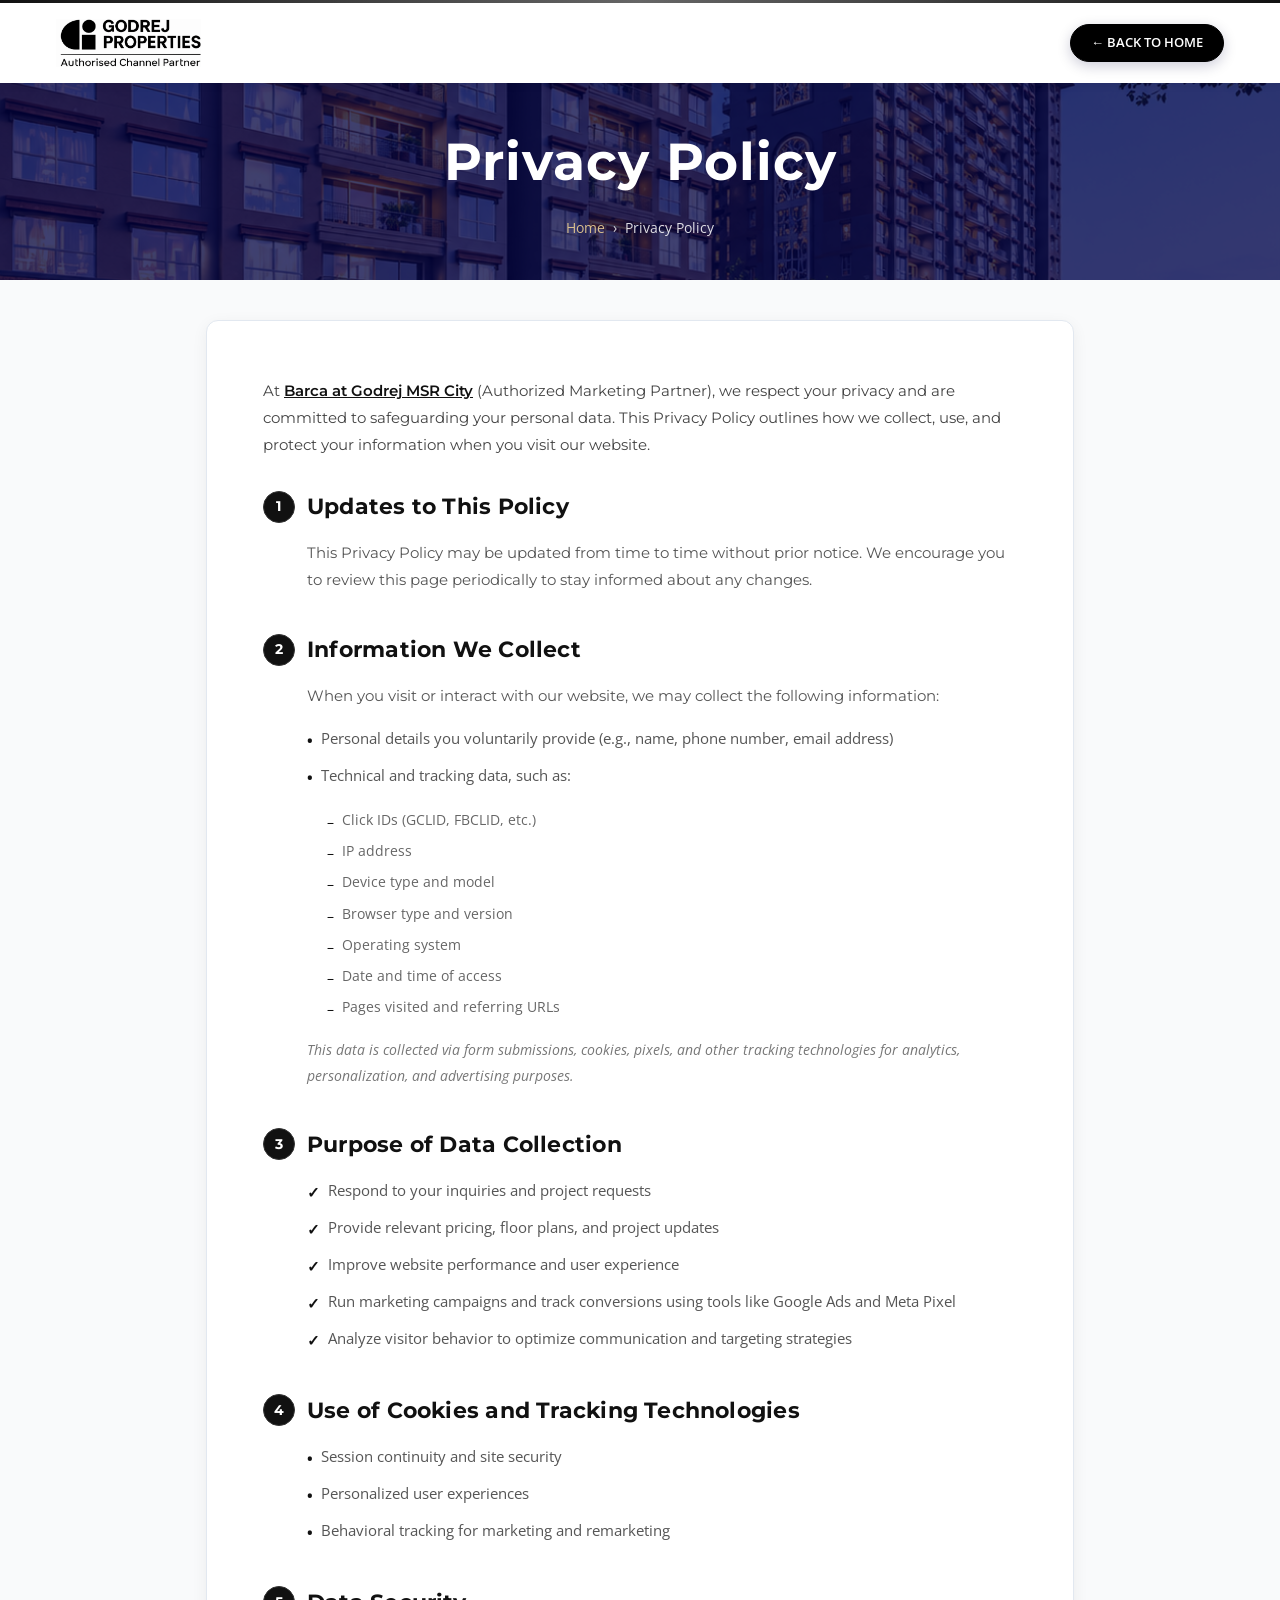
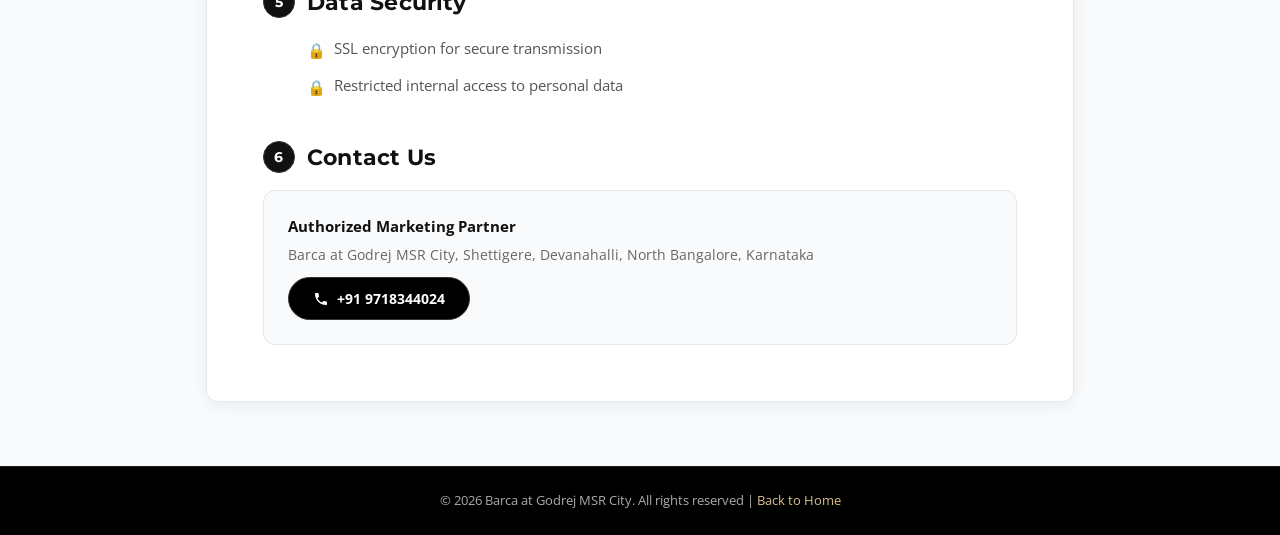
==== privacy-policy.html @ 5f065aac "first commit" ====
<!DOCTYPE html>
<html lang="en">
<head>
    <meta charset="UTF-8">
    <meta name="viewport" content="width=device-width, initial-scale=1.0">
    <title>Privacy Policy | Barca at Godrej MSR City North Bangalore</title>
    <link rel="canonical" href="https://barcaatgodrejmsrcity.co.in/privacy-policy.html" />
    <link rel="icon" type="image/svg+xml" href="favicon/h-favicon.svg">
    <link rel="preconnect" href="https://fonts.googleapis.com">
    <link rel="preconnect" href="https://fonts.gstatic.com" crossorigin>
    <link href="https://fonts.googleapis.com/css2?family=Cormorant+Garamond:wght@300;400;500;600;700&family=Montserrat:wght@400;500;600;700&family=Open+Sans:wght@400;500;600;700&family=Poppins:wght@300;400;500;600;700;800&display=swap" rel="stylesheet">
    <link rel="stylesheet" href="https://cdnjs.cloudflare.com/ajax/libs/font-awesome/6.5.1/css/all.min.css">
    <link rel="stylesheet" href="css/3ddd9873dc33f577.css">
    <link rel="stylesheet" href="css/cd7fa75742841254.css">
    <style>
      :root {
        --color-gold: #111111;
        --color-gold-light: #d8be8d;
        --color-gold-dark: #b89552;
        --color-gold-bg: rgba(201, 169, 110, 0.1);
        --color-dark: #111111;
        --color-text: #212529;
        --font-poppins: 'Poppins', sans-serif;
        --font-sans: 'Open Sans', sans-serif;
        --font-jost: 'Montserrat', sans-serif;
      }
      body { font-family: 'Open Sans', sans-serif; margin: 0; background-color: #fdfbf7; }
      .btn-primary-pp {
        background: #000000; color: #fff; border: 1px solid #000000; padding: 8px 20px;
        border-radius: 50px; font-size: 13px; font-weight: 600;
        text-decoration: none; display: inline-flex; align-items: center;
        transition: all 0.3s; box-shadow: 0 4px 14px rgba(0, 2, 66, 0.2);
      }
      .btn-primary-pp:hover { background: #333333; color: #fff; }
      .section-num {
        display: inline-flex; align-items: center; justify-content: center;
        width: 32px; height: 32px; border-radius: 50%;
        background: #111111; color: #ffffff; font-size: 14px; font-weight: 700;
        flex-shrink: 0; border: 1px solid #333333;
      }
    </style>
</head>
<body class="font-sans text-dark antialiased">

  <!-- Navbar -->
  <nav style="position: fixed; top: 0; left: 0; right: 0; z-index: 50; background: #fff; box-shadow: 0 2px 8px rgba(0,0,0,0.08);">
    <div style="height: 3px; width: 100%; background: linear-gradient(90deg, #111111, #666666, #111111);"></div>
    <div style="max-width: 1200px; margin: 0 auto; padding: 0 16px; display: flex; align-items: center; justify-content: space-between; height: 80px;">
      <a href="index.html" style="display: flex; align-items: center;">
        <img src="images/logo/logo.png" alt="Barca at Godrej MSR City Logo" style="height: clamp(38px, 4.5vw, 48px); width: auto; object-fit: contain;">
      </a>
      <a href="index.html" class="btn-primary-pp">← BACK TO HOME</a>
    </div>
  </nav>
  <div style="height: 80px;"></div>

  <!-- Hero Banner -->
  <section style="position: relative; display: flex; align-items: center; justify-content: center; text-align: center; min-height: 200px; background-image: url(images/hero/banner1.webp); background-size: cover; background-position: center;">
    <div style="position: absolute; inset: 0; background: rgba(0, 2, 66, 0.75);"></div>
    <div style="relative; z-index: 10; padding: 40px 16px;">
      <h1 style="color: #fff; font-weight: 700; font-size: clamp(32px, 5vw, 52px); font-family: var(--font-jost); letter-spacing: 1px; margin: 0 0 16px;">Privacy Policy</h1>
      <div style="display: flex; align-items: center; justify-content: center; gap: 8px; color: rgba(255,255,255,0.85); font-size: 14px;">
        <a href="index.html" style="color: #d8be8d; text-decoration: none;">Home</a>
        <span>›</span>
        <span>Privacy Policy</span>
      </div>
    </div>
  </section>

  <!-- Content -->
  <section style="padding: 40px 0 64px; background: #f9fafb;">
    <div style="max-width: 900px; margin: 0 auto; padding: 0 16px;">
      <div style="background: #fff; border-radius: 12px; box-shadow: 0 4px 16px rgba(0,0,0,0.06); padding: clamp(24px, 5vw, 56px); border: 1px solid #e2e8f0;">

        <!-- Intro -->
        <p style="margin-bottom: 32px; font-size: 15px; line-height: 1.8; color: #444; font-family: var(--font-jost);">
          At <a href="index.html" style="color: #111111; font-weight: 600; text-decoration: underline;">Barca at Godrej MSR City</a> (Authorized Marketing Partner), we respect your privacy and are committed to safeguarding your personal data. This Privacy Policy outlines how we collect, use, and protect your information when you visit our website.
        </p>

        <!-- Section 1 -->
        <div style="margin-bottom: 40px;">
          <h2 style="display: flex; align-items: center; gap: 12px; margin-bottom: 16px; font-size: 22px; font-weight: 700; color: #111111; font-family: var(--font-jost);">
            <span class="section-num">1</span> Updates to This Policy
          </h2>
          <p style="font-size: 15px; line-height: 1.8; color: #555; font-family: var(--font-jost); padding-left: 44px;">
            This Privacy Policy may be updated from time to time without prior notice. We encourage you to review this page periodically to stay informed about any changes.
          </p>
        </div>

        <!-- Section 2 -->
        <div style="margin-bottom: 40px;">
          <h2 style="display: flex; align-items: center; gap: 12px; margin-bottom: 16px; font-size: 22px; font-weight: 700; color: #111111; font-family: var(--font-jost);">
            <span class="section-num">2</span> Information We Collect
          </h2>
          <div style="padding-left: 44px;">
            <p style="font-size: 15px; line-height: 1.8; color: #555; font-family: var(--font-jost); margin-bottom: 16px;">When you visit or interact with our website, we may collect the following information:</p>
            <ul style="list-style: none; padding: 0; margin: 0 0 16px;">
              <li style="display: flex; align-items: flex-start; gap: 8px; font-size: 15px; color: #555; line-height: 1.8; margin-bottom: 8px;"><span style="color: #111111; font-weight: 700; flex-shrink: 0; margin-top: 2px;">•</span>Personal details you voluntarily provide (e.g., name, phone number, email address)</li>
              <li style="display: flex; align-items: flex-start; gap: 8px; font-size: 15px; color: #555; line-height: 1.8; margin-bottom: 8px;"><span style="color: #111111; font-weight: 700; flex-shrink: 0; margin-top: 2px;">•</span>Technical and tracking data, such as:</li>
            </ul>
            <ul style="list-style: none; padding-left: 20px; margin: 0 0 16px;">
              <li style="display: flex; align-items: flex-start; gap: 8px; font-size: 14px; color: #666; line-height: 1.8; margin-bottom: 4px;"><span style="color: #111111; flex-shrink: 0; margin-top: 2px;">–</span>Click IDs (GCLID, FBCLID, etc.)</li>
              <li style="display: flex; align-items: flex-start; gap: 8px; font-size: 14px; color: #666; line-height: 1.8; margin-bottom: 4px;"><span style="color: #111111; flex-shrink: 0; margin-top: 2px;">–</span>IP address</li>
              <li style="display: flex; align-items: flex-start; gap: 8px; font-size: 14px; color: #666; line-height: 1.8; margin-bottom: 4px;"><span style="color: #111111; flex-shrink: 0; margin-top: 2px;">–</span>Device type and model</li>
              <li style="display: flex; align-items: flex-start; gap: 8px; font-size: 14px; color: #666; line-height: 1.8; margin-bottom: 4px;"><span style="color: #111111; flex-shrink: 0; margin-top: 2px;">–</span>Browser type and version</li>
              <li style="display: flex; align-items: flex-start; gap: 8px; font-size: 14px; color: #666; line-height: 1.8; margin-bottom: 4px;"><span style="color: #111111; flex-shrink: 0; margin-top: 2px;">–</span>Operating system</li>
              <li style="display: flex; align-items: flex-start; gap: 8px; font-size: 14px; color: #666; line-height: 1.8; margin-bottom: 4px;"><span style="color: #111111; flex-shrink: 0; margin-top: 2px;">–</span>Date and time of access</li>
              <li style="display: flex; align-items: flex-start; gap: 8px; font-size: 14px; color: #666; line-height: 1.8; margin-bottom: 4px;"><span style="color: #111111; flex-shrink: 0; margin-top: 2px;">–</span>Pages visited and referring URLs</li>
            </ul>
            <p style="font-size: 14px; line-height: 1.8; color: #777; font-style: italic;">This data is collected via form submissions, cookies, pixels, and other tracking technologies for analytics, personalization, and advertising purposes.</p>
          </div>
        </div>

        <!-- Section 3 -->
        <div style="margin-bottom: 40px;">
          <h2 style="display: flex; align-items: center; gap: 12px; margin-bottom: 16px; font-size: 22px; font-weight: 700; color: #111111; font-family: var(--font-jost);">
            <span class="section-num">3</span> Purpose of Data Collection
          </h2>
          <ul style="list-style: none; padding-left: 44px; margin: 0;">
            <li style="display: flex; align-items: flex-start; gap: 8px; font-size: 15px; color: #555; line-height: 1.8; margin-bottom: 8px;"><span style="color: #111111; font-weight: 700; flex-shrink: 0; margin-top: 2px;">✓</span>Respond to your inquiries and project requests</li>
            <li style="display: flex; align-items: flex-start; gap: 8px; font-size: 15px; color: #555; line-height: 1.8; margin-bottom: 8px;"><span style="color: #111111; font-weight: 700; flex-shrink: 0; margin-top: 2px;">✓</span>Provide relevant pricing, floor plans, and project updates</li>
            <li style="display: flex; align-items: flex-start; gap: 8px; font-size: 15px; color: #555; line-height: 1.8; margin-bottom: 8px;"><span style="color: #111111; font-weight: 700; flex-shrink: 0; margin-top: 2px;">✓</span>Improve website performance and user experience</li>
            <li style="display: flex; align-items: flex-start; gap: 8px; font-size: 15px; color: #555; line-height: 1.8; margin-bottom: 8px;"><span style="color: #111111; font-weight: 700; flex-shrink: 0; margin-top: 2px;">✓</span>Run marketing campaigns and track conversions using tools like Google Ads and Meta Pixel</li>
            <li style="display: flex; align-items: flex-start; gap: 8px; font-size: 15px; color: #555; line-height: 1.8; margin-bottom: 8px;"><span style="color: #111111; font-weight: 700; flex-shrink: 0; margin-top: 2px;">✓</span>Analyze visitor behavior to optimize communication and targeting strategies</li>
          </ul>
        </div>

        <!-- Section 4 -->
        <div style="margin-bottom: 40px;">
          <h2 style="display: flex; align-items: center; gap: 12px; margin-bottom: 16px; font-size: 22px; font-weight: 700; color: #111111; font-family: var(--font-jost);">
            <span class="section-num">4</span> Use of Cookies and Tracking Technologies
          </h2>
          <ul style="list-style: none; padding-left: 44px; margin: 0;">
            <li style="display: flex; align-items: flex-start; gap: 8px; font-size: 15px; color: #555; line-height: 1.8; margin-bottom: 8px;"><span style="color: #111111; font-weight: 700; flex-shrink: 0; margin-top: 2px;">•</span>Session continuity and site security</li>
            <li style="display: flex; align-items: flex-start; gap: 8px; font-size: 15px; color: #555; line-height: 1.8; margin-bottom: 8px;"><span style="color: #111111; font-weight: 700; flex-shrink: 0; margin-top: 2px;">•</span>Personalized user experiences</li>
            <li style="display: flex; align-items: flex-start; gap: 8px; font-size: 15px; color: #555; line-height: 1.8; margin-bottom: 8px;"><span style="color: #111111; font-weight: 700; flex-shrink: 0; margin-top: 2px;">•</span>Behavioral tracking for marketing and remarketing</li>
          </ul>
        </div>

        <!-- Section 5 -->
        <div style="margin-bottom: 40px;">
          <h2 style="display: flex; align-items: center; gap: 12px; margin-bottom: 16px; font-size: 22px; font-weight: 700; color: #111111; font-family: var(--font-jost);">
            <span class="section-num">5</span> Data Security
          </h2>
          <ul style="list-style: none; padding-left: 44px; margin: 0;">
            <li style="display: flex; align-items: flex-start; gap: 8px; font-size: 15px; color: #555; line-height: 1.8; margin-bottom: 8px;"><span style="color: #25D366; font-weight: 700; flex-shrink: 0; margin-top: 2px;">🔒</span>SSL encryption for secure transmission</li>
            <li style="display: flex; align-items: flex-start; gap: 8px; font-size: 15px; color: #555; line-height: 1.8; margin-bottom: 8px;"><span style="color: #25D366; font-weight: 700; flex-shrink: 0; margin-top: 2px;">🔒</span>Restricted internal access to personal data</li>
          </ul>
        </div>

        <!-- Section 6 -->
        <div>
          <h2 style="display: flex; align-items: center; gap: 12px; margin-bottom: 16px; font-size: 22px; font-weight: 700; color: #111111; font-family: var(--font-jost);">
            <span class="section-num">6</span> Contact Us
          </h2>
          <div style="border-radius: 12px; padding: 24px; background: #f9fafb; border: 1px solid #e5e7eb;">
            <p style="margin-bottom: 8px; font-size: 15px; font-weight: 700; color: #111111;">Authorized Marketing Partner</p>
            <p style="font-size: 13.5px; color: #666; margin-bottom: 12px;">Barca at Godrej MSR City, Shettigere, Devanahalli, North Bangalore, Karnataka</p>
            <a href="tel:+919718344024" style="display: inline-flex; align-items: center; gap: 8px; padding: 10px 24px; border-radius: 50px; font-size: 14px; font-weight: 700; background: #000000; color: #fff; text-decoration: none; transition: all 0.3s; border: 1px solid #333333;">
              <svg style="width: 16px; height: 16px;" fill="currentColor" viewBox="0 0 24 24"><path d="M6.6 10.8c1.4 2.8 3.8 5.1 6.6 6.6l2.2-2.2c.3-.3.7-.4 1-.2 1.1.4 2.3.6 3.6.6.6 0 1 .4 1 1V20c0 .6-.4 1-1 1-9.4 0-17-7.6-17-17 0-.6.4-1 1-1h3.5c.6 0 1 .4 1 1 0 1.3.2 2.5.6 3.6.1.3 0 .7-.2 1L6.6 10.8z"/></svg>
              +91 9718344024
            </a>
          </div>
        </div>

      </div>
    </div>
  </section>

  <!-- Mini Footer -->
  <footer style="background: #000000; color: #fff; padding: 24px; text-align: center; border-top: 1px solid rgba(255,255,255,0.1);">
    <p style="font-size: 13px; color: #aaa; margin: 0;">
      &copy; 2026 Barca at Godrej MSR City. All rights reserved |
      <a href="index.html" style="color: #d8be8d; text-decoration: none;">Back to Home</a>
    </p>
  </footer>

</body>
</html>
---- css/3ddd9873dc33f577.css ----
*,
:after,
:before {
  --tw-border-spacing-x: 0;
  --tw-border-spacing-y: 0;
  --tw-translate-x: 0;
  --tw-translate-y: 0;
  --tw-rotate: 0;
  --tw-skew-x: 0;
  --tw-skew-y: 0;
  --tw-scale-x: 1;
  --tw-scale-y: 1;
  --tw-pan-x: ;
  --tw-pan-y: ;
  --tw-pinch-zoom: ;
  --tw-scroll-snap-strictness: proximity;
  --tw-gradient-from-position: ;
  --tw-gradient-via-position: ;
  --tw-gradient-to-position: ;
  --tw-ordinal: ;
  --tw-slashed-zero: ;
  --tw-numeric-figure: ;
  --tw-numeric-spacing: ;
  --tw-numeric-fraction: ;
  --tw-ring-inset: ;
  --tw-ring-offset-width: 0px;
  --tw-ring-offset-color: #fff;
  --tw-ring-color: rgba(59, 130, 246, 0.5);
  --tw-ring-offset-shadow: 0 0 #0000;
  --tw-ring-shadow: 0 0 #0000;
  --tw-shadow: 0 0 #0000;
  --tw-shadow-colored: 0 0 #0000;
  --tw-blur: ;
  --tw-brightness: ;
  --tw-contrast: ;
  --tw-grayscale: ;
  --tw-hue-rotate: ;
  --tw-invert: ;
  --tw-saturate: ;
  --tw-sepia: ;
  --tw-drop-shadow: ;
  --tw-backdrop-blur: ;
  --tw-backdrop-brightness: ;
  --tw-backdrop-contrast: ;
  --tw-backdrop-grayscale: ;
  --tw-backdrop-hue-rotate: ;
  --tw-backdrop-invert: ;
  --tw-backdrop-opacity: ;
  --tw-backdrop-saturate: ;
  --tw-backdrop-sepia: ;
  --tw-contain-size: ;
  --tw-contain-layout: ;
  --tw-contain-paint: ;
  --tw-contain-style: ;
}
::backdrop {
  --tw-border-spacing-x: 0;
  --tw-border-spacing-y: 0;
  --tw-translate-x: 0;
  --tw-translate-y: 0;
  --tw-rotate: 0;
  --tw-skew-x: 0;
  --tw-skew-y: 0;
  --tw-scale-x: 1;
  --tw-scale-y: 1;
  --tw-pan-x: ;
  --tw-pan-y: ;
  --tw-pinch-zoom: ;
  --tw-scroll-snap-strictness: proximity;
  --tw-gradient-from-position: ;
  --tw-gradient-via-position: ;
  --tw-gradient-to-position: ;
  --tw-ordinal: ;
  --tw-slashed-zero: ;
  --tw-numeric-figure: ;
  --tw-numeric-spacing: ;
  --tw-numeric-fraction: ;
  --tw-ring-inset: ;
  --tw-ring-offset-width: 0px;
  --tw-ring-offset-color: #fff;
  --tw-ring-color: rgba(59, 130, 246, 0.5);
  --tw-ring-offset-shadow: 0 0 #0000;
  --tw-ring-shadow: 0 0 #0000;
  --tw-shadow: 0 0 #0000;
  --tw-shadow-colored: 0 0 #0000;
  --tw-blur: ;
  --tw-brightness: ;
  --tw-contrast: ;
  --tw-grayscale: ;
  --tw-hue-rotate: ;
  --tw-invert: ;
  --tw-saturate: ;
  --tw-sepia: ;
  --tw-drop-shadow: ;
  --tw-backdrop-blur: ;
  --tw-backdrop-brightness: ;
  --tw-backdrop-contrast: ;
  --tw-backdrop-grayscale: ;
  --tw-backdrop-hue-rotate: ;
  --tw-backdrop-invert: ;
  --tw-backdrop-opacity: ;
  --tw-backdrop-saturate: ;
  --tw-backdrop-sepia: ;
  --tw-contain-size: ;
  --tw-contain-layout: ;
  --tw-contain-paint: ;
  --tw-contain-style: ;
} /*
! tailwindcss v3.4.19 | MIT License | https://tailwindcss.com
*/
*,
:after,
:before {
  border: 0 solid #e5e7eb;
}
:after,
:before {
  --tw-content: "";
}
:host,
html {
  line-height: 1.5;
  -webkit-text-size-adjust: 100%;
  -moz-tab-size: 4;
  -o-tab-size: 4;
  tab-size: 4;
  font-family:
    var(--font-sans),
    Open Sans,
    sans-serif;
  font-feature-settings: normal;
  font-variation-settings: normal;
  -webkit-tap-highlight-color: transparent;
}
body {
  margin: 0;
  line-height: inherit;
}
hr {
  height: 0;
  color: inherit;
  border-top-width: 1px;
}
abbr:where([title]) {
  -webkit-text-decoration: underline dotted;
  text-decoration: underline dotted;
}
h1,
h2,
h3,
h4,
h5,
h6 {
  font-size: inherit;
  font-weight: inherit;
}
a {
  text-decoration: inherit;
}
b,
strong {
  font-weight: bolder;
}
code,
kbd,
pre,
samp {
  font-family:
    ui-monospace,
    SFMono-Regular,
    Menlo,
    Monaco,
    Consolas,
    Liberation Mono,
    Courier New,
    monospace;
  font-feature-settings: normal;
  font-variation-settings: normal;
  font-size: 1em;
}
small {
  font-size: 80%;
}
sub,
sup {
  font-size: 75%;
  line-height: 0;
  position: relative;
  vertical-align: baseline;
}
sub {
  bottom: -0.25em;
}
sup {
  top: -0.5em;
}
table {
  text-indent: 0;
  border-color: inherit;
  border-collapse: collapse;
}
button,
input,
optgroup,
select,
textarea {
  font-family: inherit;
  font-feature-settings: inherit;
  font-variation-settings: inherit;
  font-size: 100%;
  font-weight: inherit;
  line-height: inherit;
  letter-spacing: inherit;
  color: inherit;
  margin: 0;
  padding: 0;
}
button,
select {
  text-transform: none;
}
button,
input:where([type="button"]),
input:where([type="reset"]),
input:where([type="submit"]) {
  -webkit-appearance: button;
  background-color: transparent;
  background-image: none;
}
:-moz-focusring {
  outline: auto;
}
:-moz-ui-invalid {
  box-shadow: none;
}
progress {
  vertical-align: baseline;
}
::-webkit-inner-spin-button,
::-webkit-outer-spin-button {
  height: auto;
}
[type="search"] {
  -webkit-appearance: textfield;
  outline-offset: -2px;
}
::-webkit-search-decoration {
  -webkit-appearance: none;
}
::-webkit-file-upload-button {
  -webkit-appearance: button;
  font: inherit;
}
summary {
  display: list-item;
}
blockquote,
dd,
dl,
figure,
h1,
h2,
h3,
h4,
h5,
h6,
hr,
p,
pre {
  margin: 0;
}
fieldset {
  margin: 0;
}
fieldset,
legend {
  padding: 0;
}
menu,
ol,
ul {
  list-style: none;
  margin: 0;
  padding: 0;
}
dialog {
  padding: 0;
}
textarea {
  resize: vertical;
}
input::-moz-placeholder,
textarea::-moz-placeholder {
  opacity: 1;
  color: #9ca3af;
}
input::placeholder,
textarea::placeholder {
  opacity: 1;
  color: #9ca3af;
}
[role="button"],
button {
  cursor: pointer;
}
:disabled {
  cursor: default;
}
audio,
canvas,
embed,
iframe,
img,
object,
svg,
video {
  display: block;
  vertical-align: middle;
}
img,
video {
  max-width: 100%;
  height: auto;
}
[hidden]:where(:not([hidden="until-found"])) {
  display: none;
}
*,
:after,
:before {
  box-sizing: border-box;
}
html {
  scroll-behavior: smooth;
}
body,
html {
  overflow-x: hidden;
}
body {
  -webkit-font-smoothing: antialiased;
  -moz-osx-font-smoothing: grayscale;
  font-family: var(--font-sans), "Open Sans", sans-serif;
  color: var(--color-text);
  background-color: #fff;
}
h1,
h2,
h3,
h4,
h5,
h6 {
  font-family: var(--font-jost), "Montserrat", sans-serif;
  font-weight: 700;
  letter-spacing: 0.01em;
}
img {
  max-width: 100%;
  display: block;
}
button {
  cursor: pointer;
}
a {
  text-decoration: none;
  color: inherit;
}
::-webkit-scrollbar {
  width: 6px;
}
::-webkit-scrollbar-track {
  background: #f1f5f9;
}
::-webkit-scrollbar-thumb {
  background: linear-gradient(180deg, #c28522, #000242);
  border-radius: 4px;
}
::-webkit-scrollbar-thumb:hover {
  background: #003da5;
}
::-moz-selection {
  background: rgba(179, 28, 38, 0.18);
  color: #003da5;
}
::selection {
  background: rgba(179, 28, 38, 0.18);
  color: #003da5;
}
.container {
  width: 100%;
}
@media (min-width: 640px) {
  .container {
    max-width: 640px;
  }
}
@media (min-width: 768px) {
  .container {
    max-width: 768px;
  }
}
@media (min-width: 1024px) {
  .container {
    max-width: 1024px;
  }
}
@media (min-width: 1280px) {
  .container {
    max-width: 1280px;
  }
}
@media (min-width: 1536px) {
  .container {
    max-width: 1536px;
  }
}
.btn-gold {
  position: relative;
  overflow: hidden;
  background: var(--color-gold);
  color: #fff;
  border: 2px solid var(--color-gold);
  border-radius: var(--btn-radius);
  padding: 12px 32px;
  font-family: var(--font-jost), "Montserrat", sans-serif;
  font-weight: 700;
  font-size: 13px;
  letter-spacing: 0.08em;
  cursor: pointer;
  transition: all 0.28s ease;
  display: inline-flex;
  align-items: center;
  justify-content: center;
  gap: 8px;
  text-transform: uppercase;
  white-space: nowrap;
}
.btn-gold:before {
  content: "";
  position: absolute;
  top: 0;
  left: -75%;
  width: 50%;
  height: 100%;
  background: linear-gradient(
    120deg,
    transparent,
    hsla(0, 0%, 100%, 0.22),
    transparent
  );
  transform: skewX(-20deg);
  transition: left 0.5s ease;
}
.btn-gold:hover:before {
  left: 130%;
}
.btn-gold:hover {
  background: #fff !important;
  color: var(--color-gold) !important;
  border-color: var(--color-gold);
  transform: translateY(-2px);
  box-shadow: 0 8px 20px rgba(196, 149, 42, 0.25);
}
.btn-gold:active {
  transform: translateY(0);
}
.btn-primary {
  background: var(--color-dark);
  color: #fff;
  border: 2px solid var(--color-dark);
  border-radius: var(--btn-radius);
  padding: 12px 32px;
  font-family: var(--font-jost), "Montserrat", sans-serif;
  font-weight: 700;
  font-size: 13px;
  letter-spacing: 0.08em;
  cursor: pointer;
  transition: all 0.28s ease;
  display: inline-flex;
  align-items: center;
  justify-content: center;
  gap: 8px;
  text-transform: uppercase;
}
.btn-primary:hover {
  background: var(--color-gold) !important;
  border-color: var(--color-gold);
  transform: translateY(-2px);
}
.btn-floating-tab {
  position: fixed;
  right: 0;
  top: 50%;
  z-index: 40;
  transform: translateY(-50%);
  border-radius: 10px 0 0 10px;
  writing-mode: vertical-rl;
  padding: 20px 12px;
  font-size: 13px;
  font-weight: 700;
  font-family: var(--font-poppins), "Poppins", sans-serif;
  letter-spacing: 2px;
  box-shadow: -4px 0 20px rgba(179, 28, 38, 0.35);
  background: #c28522;
  color: #fff;
  border: 2px solid #c28522;
  border-right: none;
  transition: all 0.3s ease;
  text-transform: uppercase;
  cursor: pointer;
}
.btn-floating-tab:hover {
  transform: translateY(-50%) translateX(-3px) !important;
  background: #fff !important;
  color: #c28522 !important;
  border-color: #c28522;
  box-shadow: -6px 0 25px rgba(179, 28, 38, 0.4);
}
.form-input {
  width: 100%;
  padding: 11px 14px;
  border: 1.5px solid #e5e7eb;
  border-radius: 6px;
  outline: none;
  font-size: 14px;
  color: #374151;
  background: #fff;
  font-family: var(--font-sans), "Open Sans", sans-serif;
  transition:
    border-color 0.25s,
    box-shadow 0.25s;
}
.form-input:focus {
  border-color: var(--color-gold);
  box-shadow: 0 0 0 3px rgba(196, 149, 42, 0.12);
}
.form-input::-moz-placeholder {
  color: #9ca3af;
}
.form-input::placeholder {
  color: #9ca3af;
}
.gallery-item {
  overflow: hidden;
  cursor: pointer;
  border-radius: 4px;
  transition:
    box-shadow 0.3s ease,
    transform 0.3s ease;
}
.gallery-item:hover {
  box-shadow: var(--shadow-md);
  transform: translateY(-3px);
}
.gallery-item img {
  transition: transform 0.45s ease;
}
.gallery-item:hover img {
  transform: scale(1.06);
}
.pointer-events-none {
  pointer-events: none;
}
.static {
  position: static;
}
.fixed {
  position: fixed;
}
.absolute {
  position: absolute;
}
.relative {
  position: relative;
}
.sticky {
  position: sticky;
}
.inset-0 {
  inset: 0;
}
.-bottom-10 {
  bottom: -2.5rem;
}
.left-0 {
  left: 0;
}
.left-1\/2 {
  left: 50%;
}
.left-4 {
  left: 1rem;
}
.right-0 {
  right: 0;
}
.right-1\/4 {
  right: 25%;
}
.right-4 {
  right: 1rem;
}
.right-6 {
  right: 1.5rem;
}
.top-0 {
  top: 0;
}
.top-1\/2 {
  top: 50%;
}
.top-6 {
  top: 1.5rem;
}
.z-10 {
  z-index: 10;
}
.z-50 {
  z-index: 50;
}
.z-\[100\] {
  z-index: 100;
}
.m-0 {
  margin: 0;
}
.mx-auto {
  margin-left: auto;
  margin-right: auto;
}
.my-6 {
  margin-top: 1.5rem;
  margin-bottom: 1.5rem;
}
.my-8 {
  margin-top: 2rem;
  margin-bottom: 2rem;
}
.mb-0\.5 {
  margin-bottom: 0.125rem;
}
.mb-1 {
  margin-bottom: 0.25rem;
}
.mb-1\.5 {
  margin-bottom: 0.375rem;
}
.mb-10 {
  margin-bottom: 2.5rem;
}
.mb-12 {
  margin-bottom: 3rem;
}
.mb-14 {
  margin-bottom: 3.5rem;
}
.mb-2 {
  margin-bottom: 0.5rem;
}
.mb-2\.5 {
  margin-bottom: 0.625rem;
}
.mb-3 {
  margin-bottom: 0.75rem;
}
.mb-3\.5 {
  margin-bottom: 0.875rem;
}
.mb-4 {
  margin-bottom: 1rem;
}
.mb-5 {
  margin-bottom: 1.25rem;
}
.mb-6 {
  margin-bottom: 1.5rem;
}
.mb-8 {
  margin-bottom: 2rem;
}
.ml-4 {
  margin-left: 1rem;
}
.mr-1\.5 {
  margin-right: 0.375rem;
}
.mr-2 {
  margin-right: 0.5rem;
}
.mt-0\.5 {
  margin-top: 0.125rem;
}
.mt-1 {
  margin-top: 0.25rem;
}
.mt-1\.5 {
  margin-top: 0.375rem;
}
.mt-2 {
  margin-top: 0.5rem;
}
.mt-2\.5 {
  margin-top: 0.625rem;
}
.mt-3 {
  margin-top: 0.75rem;
}
.mt-3\.5 {
  margin-top: 0.875rem;
}
.mt-4 {
  margin-top: 1rem;
}
.mt-6 {
  margin-top: 1.5rem;
}
.line-clamp-5 {
  overflow: hidden;
  display: -webkit-box;
  -webkit-box-orient: vertical;
  -webkit-line-clamp: 5;
}
.block {
  display: block;
}
.inline-block {
  display: inline-block;
}
.flex {
  display: flex;
}
.inline-flex {
  display: inline-flex;
}
.table {
  display: table;
}
.grid {
  display: grid;
}
.hidden {
  display: none;
}
.aspect-\[16\/10\] {
  aspect-ratio: 16/10;
}
.aspect-\[4\/3\] {
  aspect-ratio: 4/3;
}
.h-0\.5 {
  height: 0.125rem;
}
.h-10 {
  height: 2.5rem;
}
.h-12 {
  height: 3rem;
}
.h-14 {
  height: 3.5rem;
}
.h-16 {
  height: 4rem;
}
.h-2 {
  height: 0.5rem;
}
.h-3\/5 {
  height: 60%;
}
.h-4 {
  height: 1rem;
}
.h-7 {
  height: 1.75rem;
}
.h-72 {
  height: 18rem;
}
.h-8 {
  height: 2rem;
}
.h-\[1px\] {
  height: 1px;
}
.h-\[2\.5px\] {
  height: 2.5px;
}
.h-\[220px\] {
  height: 220px;
}
.h-\[320px\] {
  height: 320px;
}
.h-\[3px\] {
  height: 3px;
}
.h-\[52px\] {
  height: 52px;
}
.h-\[55px\] {
  height: 55px;
}
.h-\[76px\] {
  height: 76px;
}
.h-\[80px\] {
  height: 80px;
}
.h-\[80vh\] {
  height: 80vh;
}
.h-\[clamp\(300px\2c 45vh\2c 80vh\)\] {
  height: clamp(300px, 45vh, 80vh);
}
.h-full {
  height: 100%;
}
.min-h-\[140px\] {
  min-height: 140px;
}
.min-h-\[380px\] {
  min-height: 380px;
}
.min-h-\[52px\] {
  min-height: 52px;
}
.min-h-screen {
  min-height: 100vh;
}
.w-1\/4 {
  width: 25%;
}
.w-10 {
  width: 2.5rem;
}
.w-12 {
  width: 3rem;
}
.w-14 {
  width: 3.5rem;
}
.w-16 {
  width: 4rem;
}
.w-2 {
  width: 0.5rem;
}
.w-4 {
  width: 1rem;
}
.w-4\/5 {
  width: 80%;
}
.w-7 {
  width: 1.75rem;
}
.w-72 {
  width: 18rem;
}
.w-8 {
  width: 2rem;
}
.w-\[1px\] {
  width: 1px;
}
.w-\[52px\] {
  width: 52px;
}
.w-\[76px\] {
  width: 76px;
}
.w-full {
  width: 100%;
}
.min-w-0 {
  min-width: 0;
}
.min-w-\[52px\] {
  min-width: 52px;
}
.max-w-3xl {
  max-width: 48rem;
}
.max-w-5xl {
  max-width: 64rem;
}
.max-w-6xl {
  max-width: 72rem;
}
.max-w-\[1050px\] {
  max-width: 1050px;
}
.max-w-\[1150px\] {
  max-width: 1150px;
}
.max-w-\[1280px\] {
  max-width: 1280px;
}
.max-w-\[1300px\] {
  max-width: 1300px;
}
.max-w-\[1350px\] {
  max-width: 1350px;
}
.max-w-\[1400px\] {
  max-width: 1400px;
}
.max-w-\[480px\] {
  max-width: 480px;
}
.max-w-\[780px\] {
  max-width: 780px;
}
.max-w-\[800px\] {
  max-width: 800px;
}
.max-w-\[920px\] {
  max-width: 920px;
}
.max-w-\[960px\] {
  max-width: 960px;
}
.max-w-xl {
  max-width: 36rem;
}
.flex-1 {
  flex: 1 1 0%;
}
.flex-shrink-0,
.shrink-0 {
  flex-shrink: 0;
}
.border-collapse {
  border-collapse: collapse;
}
.-translate-x-1\/2 {
  --tw-translate-x: -50%;
}
.-translate-x-1\/2,
.-translate-y-1\/2 {
  transform: translate(var(--tw-translate-x), var(--tw-translate-y))
    rotate(var(--tw-rotate)) skewX(var(--tw-skew-x)) skewY(var(--tw-skew-y))
    scaleX(var(--tw-scale-x)) scaleY(var(--tw-scale-y));
}
.-translate-y-1\/2 {
  --tw-translate-y: -50%;
}
.translate-y-0 {
  --tw-translate-y: 0px;
}
.translate-y-0,
.translate-y-6 {
  transform: translate(var(--tw-translate-x), var(--tw-translate-y))
    rotate(var(--tw-rotate)) skewX(var(--tw-skew-x)) skewY(var(--tw-skew-y))
    scaleX(var(--tw-scale-x)) scaleY(var(--tw-scale-y));
}
.translate-y-6 {
  --tw-translate-y: 1.5rem;
}
.rotate-180 {
  --tw-rotate: 180deg;
}
.rotate-180,
.scale-\[1\.01\] {
  transform: translate(var(--tw-translate-x), var(--tw-translate-y))
    rotate(var(--tw-rotate)) skewX(var(--tw-skew-x)) skewY(var(--tw-skew-y))
    scaleX(var(--tw-scale-x)) scaleY(var(--tw-scale-y));
}
.scale-\[1\.01\] {
  --tw-scale-x: 1.01;
  --tw-scale-y: 1.01;
}
.transform {
  transform: translate(var(--tw-translate-x), var(--tw-translate-y))
    rotate(var(--tw-rotate)) skewX(var(--tw-skew-x)) skewY(var(--tw-skew-y))
    scaleX(var(--tw-scale-x)) scaleY(var(--tw-scale-y));
}
@keyframes ping {
  75%,
  to {
    transform: scale(2);
    opacity: 0;
  }
}
.animate-ping {
  animation: ping 1s cubic-bezier(0, 0, 0.2, 1) infinite;
}
.cursor-pointer {
  cursor: pointer;
}
.grid-cols-1 {
  grid-template-columns: repeat(1, minmax(0, 1fr));
}
.grid-cols-2 {
  grid-template-columns: repeat(2, minmax(0, 1fr));
}
.grid-cols-4 {
  grid-template-columns: repeat(4, minmax(0, 1fr));
}
.flex-row {
  flex-direction: row;
}
.flex-col {
  flex-direction: column;
}
.flex-wrap {
  flex-wrap: wrap;
}
.items-start {
  align-items: flex-start;
}
.items-center {
  align-items: center;
}
.items-baseline {
  align-items: baseline;
}
.items-stretch {
  align-items: stretch;
}
.justify-end {
  justify-content: flex-end;
}
.justify-center {
  justify-content: center;
}
.justify-between {
  justify-content: space-between;
}
.gap-1 {
  gap: 0.25rem;
}
.gap-1\.5 {
  gap: 0.375rem;
}
.gap-2 {
  gap: 0.5rem;
}
.gap-2\.5 {
  gap: 0.625rem;
}
.gap-3 {
  gap: 0.75rem;
}
.gap-4 {
  gap: 1rem;
}
.gap-6 {
  gap: 1.5rem;
}
.gap-8 {
  gap: 2rem;
}
.gap-x-2 {
  -moz-column-gap: 0.5rem;
  column-gap: 0.5rem;
}
.gap-y-3 {
  row-gap: 0.75rem;
}
.space-y-1 > :not([hidden]) ~ :not([hidden]) {
  --tw-space-y-reverse: 0;
  margin-top: calc(0.25rem * calc(1 - var(--tw-space-y-reverse)));
  margin-bottom: calc(0.25rem * var(--tw-space-y-reverse));
}
.space-y-2 > :not([hidden]) ~ :not([hidden]) {
  --tw-space-y-reverse: 0;
  margin-top: calc(0.5rem * calc(1 - var(--tw-space-y-reverse)));
  margin-bottom: calc(0.5rem * var(--tw-space-y-reverse));
}
.divide-y > :not([hidden]) ~ :not([hidden]) {
  --tw-divide-y-reverse: 0;
  border-top-width: calc(1px * calc(1 - var(--tw-divide-y-reverse)));
  border-bottom-width: calc(1px * var(--tw-divide-y-reverse));
}
.divide-\[\#dee2e6\] > :not([hidden]) ~ :not([hidden]) {
  --tw-divide-opacity: 1;
  border-color: rgb(222 226 230 / var(--tw-divide-opacity, 1));
}
.divide-\[\#f0f0f0\] > :not([hidden]) ~ :not([hidden]) {
  --tw-divide-opacity: 1;
  border-color: rgb(240 240 240 / var(--tw-divide-opacity, 1));
}
.self-center {
  align-self: center;
}
.overflow-hidden,
.truncate {
  overflow: hidden;
}
.truncate {
  text-overflow: ellipsis;
}
.truncate,
.whitespace-nowrap {
  white-space: nowrap;
}
.rounded-2xl {
  border-radius: 1rem;
}
.rounded-\[12px\] {
  border-radius: 12px;
}
.rounded-\[14px\] {
  border-radius: 14px;
}
.rounded-\[16px\] {
  border-radius: 16px;
}
.rounded-\[20px\] {
  border-radius: 20px;
}
.rounded-\[22px\] {
  border-radius: 22px;
}
.rounded-\[24px\] {
  border-radius: 24px;
}
.rounded-\[50px\] {
  border-radius: 50px;
}
.rounded-\[8px\] {
  border-radius: 8px;
}
.rounded-full {
  border-radius: 9999px;
}
.rounded-lg {
  border-radius: 0.5rem;
}
.rounded-xl {
  border-radius: 0.75rem;
}
.border {
  border-width: 1px;
}
.border-2 {
  border-width: 2px;
}
.border-b {
  border-bottom-width: 1px;
}
.border-b-0 {
  border-bottom-width: 0;
}
.border-l {
  border-left-width: 1px;
}
.border-t {
  border-top-width: 1px;
}
.border-\[\#c28522\] {
  --tw-border-opacity: 1;
  border-color: rgb(179 28 38 / var(--tw-border-opacity, 1));
}
.border-\[\#dee2e6\] {
  --tw-border-opacity: 1;
  border-color: rgb(222 226 230 / var(--tw-border-opacity, 1));
}
.border-\[\#dee2e6\]\/80 {
  border-color: rgba(222, 226, 230, 0.8);
}
.border-\[\#e5e7eb\] {
  --tw-border-opacity: 1;
  border-color: rgb(229 231 235 / var(--tw-border-opacity, 1));
}
.border-\[\#f1dedf\] {
  --tw-border-opacity: 1;
  border-color: rgb(241 222 223 / var(--tw-border-opacity, 1));
}
.border-\[\#f1f5f9\] {
  --tw-border-opacity: 1;
  border-color: rgb(241 245 249 / var(--tw-border-opacity, 1));
}
.border-\[\#f3f4f6\] {
  --tw-border-opacity: 1;
  border-color: rgb(243 244 246 / var(--tw-border-opacity, 1));
}
.border-\[\#f4ebe4\] {
  --tw-border-opacity: 1;
  border-color: rgb(251 230 231 / var(--tw-border-opacity, 1));
}
.border-\[\#c28522\]\/30 {
  border-color: rgba(255, 77, 90, 0.3);
}
.border-gray-100 {
  --tw-border-opacity: 1;
  border-color: rgb(243 244 246 / var(--tw-border-opacity, 1));
}
.border-gray-200 {
  --tw-border-opacity: 1;
  border-color: rgb(229 231 235 / var(--tw-border-opacity, 1));
}
.border-transparent {
  border-color: transparent;
}
.border-white\/10 {
  border-color: hsla(0, 0%, 100%, 0.1);
}
.border-white\/15 {
  border-color: hsla(0, 0%, 100%, 0.15);
}
.border-white\/20 {
  border-color: hsla(0, 0%, 100%, 0.2);
}
.border-white\/30 {
  border-color: hsla(0, 0%, 100%, 0.3);
}
.bg-\[\#1a1a1a\] {
  --tw-bg-opacity: 1;
  background-color: rgb(26 26 26 / var(--tw-bg-opacity, 1));
}
.bg-\[\#222222\]\/40 {
  background-color: rgba(34, 34, 34, 0.4);
}
.bg-\[\#c28522\] {
  --tw-bg-opacity: 1;
  background-color: rgb(179 28 38 / var(--tw-bg-opacity, 1));
}
.bg-\[\#c28522\]\/15 {
  background-color: rgba(179, 28, 38, 0.15);
}
.bg-\[\#c28522\]\/20 {
  background-color: rgba(179, 28, 38, 0.2);
}
.bg-\[\#e5f0ff\] {
  --tw-bg-opacity: 1;
  background-color: rgb(229 240 255 / var(--tw-bg-opacity, 1));
}
.bg-\[\#f9f9f9\] {
  --tw-bg-opacity: 1;
  background-color: rgb(249 249 249 / var(--tw-bg-opacity, 1));
}
.bg-\[\#f4ebe4\] {
  --tw-bg-opacity: 1;
  background-color: rgb(251 230 231 / var(--tw-bg-opacity, 1));
}
.bg-\[\#c28522\] {
  --tw-bg-opacity: 1;
  background-color: rgb(255 77 90 / var(--tw-bg-opacity, 1));
}
.bg-\[var\(--color-bg-muted\)\] {
  background-color: var(--color-bg-muted);
}
.bg-black {
  --tw-bg-opacity: 1;
  background-color: rgb(0 0 0 / var(--tw-bg-opacity, 1));
}
.bg-black\/20 {
  background-color: rgba(0, 0, 0, 0.2);
}
.bg-black\/25 {
  background-color: rgba(0, 0, 0, 0.25);
}
.bg-black\/90 {
  background-color: rgba(0, 0, 0, 0.9);
}
.bg-gray-100 {
  --tw-bg-opacity: 1;
  background-color: rgb(243 244 246 / var(--tw-bg-opacity, 1));
}
.bg-gray-200 {
  --tw-bg-opacity: 1;
  background-color: rgb(229 231 235 / var(--tw-bg-opacity, 1));
}
.bg-gray-50 {
  --tw-bg-opacity: 1;
  background-color: rgb(249 250 251 / var(--tw-bg-opacity, 1));
}
.bg-green-100 {
  --tw-bg-opacity: 1;
  background-color: rgb(220 252 231 / var(--tw-bg-opacity, 1));
}
.bg-white {
  --tw-bg-opacity: 1;
  background-color: rgb(255 255 255 / var(--tw-bg-opacity, 1));
}
.bg-white\/10 {
  background-color: hsla(0, 0%, 100%, 0.1);
}
.bg-white\/15 {
  background-color: hsla(0, 0%, 100%, 0.15);
}
.bg-white\/5,
.bg-white\/\[0\.05\] {
  background-color: hsla(0, 0%, 100%, 0.05);
}
.bg-white\/\[0\.06\] {
  background-color: hsla(0, 0%, 100%, 0.06);
}
.bg-gradient-to-br {
  background-image: linear-gradient(to bottom right, var(--tw-gradient-stops));
}
.from-\[\#1e293b\] {
  --tw-gradient-from: #1e293b var(--tw-gradient-from-position);
  --tw-gradient-to: rgba(30, 41, 59, 0) var(--tw-gradient-to-position);
  --tw-gradient-stops: var(--tw-gradient-from), var(--tw-gradient-to);
}
.via-\[\#0f172a\] {
  --tw-gradient-to: rgba(15, 23, 42, 0) var(--tw-gradient-to-position);
  --tw-gradient-stops:
    var(--tw-gradient-from), #0f172a var(--tw-gradient-via-position),
    var(--tw-gradient-to);
}
.to-\[\#020617\] {
  --tw-gradient-to: #020617 var(--tw-gradient-to-position);
}
.object-contain {
  -o-object-fit: contain;
  object-fit: contain;
}
.object-cover {
  -o-object-fit: cover;
  object-fit: cover;
}
.p-1\.5 {
  padding: 0.375rem;
}
.p-2 {
  padding: 0.5rem;
}
.p-2\.5 {
  padding: 0.625rem;
}
.p-4 {
  padding: 1rem;
}
.p-6 {
  padding: 1.5rem;
}
.p-7 {
  padding: 1.75rem;
}
.p-8 {
  padding: 2rem;
}
.px-1 {
  padding-left: 0.25rem;
  padding-right: 0.25rem;
}
.px-2\.5 {
  padding-left: 0.625rem;
  padding-right: 0.625rem;
}
.px-3 {
  padding-left: 0.75rem;
  padding-right: 0.75rem;
}
.px-3\.5 {
  padding-left: 0.875rem;
  padding-right: 0.875rem;
}
.px-4 {
  padding-left: 1rem;
  padding-right: 1rem;
}
.px-5 {
  padding-left: 1.25rem;
  padding-right: 1.25rem;
}
.px-6 {
  padding-left: 1.5rem;
  padding-right: 1.5rem;
}
.px-8 {
  padding-left: 2rem;
  padding-right: 2rem;
}
.py-0\.5 {
  padding-top: 0.125rem;
  padding-bottom: 0.125rem;
}
.py-1 {
  padding-top: 0.25rem;
  padding-bottom: 0.25rem;
}
.py-1\.5 {
  padding-top: 0.375rem;
  padding-bottom: 0.375rem;
}
.py-10 {
  padding-top: 2.5rem;
  padding-bottom: 2.5rem;
}
.py-16 {
  padding-top: 4rem;
  padding-bottom: 4rem;
}
.py-2 {
  padding-top: 0.5rem;
  padding-bottom: 0.5rem;
}
.py-2\.5 {
  padding-top: 0.625rem;
  padding-bottom: 0.625rem;
}
.py-3 {
  padding-top: 0.75rem;
  padding-bottom: 0.75rem;
}
.py-3\.5 {
  padding-top: 0.875rem;
  padding-bottom: 0.875rem;
}
.py-4 {
  padding-top: 1rem;
  padding-bottom: 1rem;
}
.py-5 {
  padding-top: 1.25rem;
  padding-bottom: 1.25rem;
}
.py-6 {
  padding-top: 1.5rem;
  padding-bottom: 1.5rem;
}
.py-8 {
  padding-top: 2rem;
  padding-bottom: 2rem;
}
.pb-4 {
  padding-bottom: 1rem;
}
.pb-8 {
  padding-bottom: 2rem;
}
.pl-2 {
  padding-left: 0.5rem;
}
.pr-0 {
  padding-right: 0;
}
.pr-2 {
  padding-right: 0.5rem;
}
.pt-3\.5 {
  padding-top: 0.875rem;
}
.pt-\[82px\] {
  padding-top: 82px;
}
.text-left {
  text-align: left;
}
.text-center {
  text-align: center;
}
.text-justify {
  text-align: justify;
}
.font-poppins {
  font-family: var(--font-poppins), Poppins, sans-serif;
}
.font-sans {
  font-family:
    var(--font-sans),
    Open Sans,
    sans-serif;
}
.text-2xl {
  font-size: 1.5rem;
  line-height: 2rem;
}
.text-\[10px\] {
  font-size: 10px;
}
.text-\[11\.5px\] {
  font-size: 11.5px;
}
.text-\[11px\] {
  font-size: 11px;
}
.text-\[12\.5px\] {
  font-size: 12.5px;
}
.text-\[12px\] {
  font-size: 12px;
}
.text-\[13\.5px\] {
  font-size: 13.5px;
}
.text-\[13px\] {
  font-size: 13px;
}
.text-\[14\.5px\] {
  font-size: 14.5px;
}
.text-\[14px\] {
  font-size: 14px;
}
.text-\[15\.5px\] {
  font-size: 15.5px;
}
.text-\[15px\] {
  font-size: 15px;
}
.text-\[17px\] {
  font-size: 17px;
}
.text-\[18px\] {
  font-size: 18px;
}
.text-\[19px\] {
  font-size: 19px;
}
.text-\[20px\] {
  font-size: 20px;
}
.text-\[22px\] {
  font-size: 22px;
}
.text-\[24px\] {
  font-size: 24px;
}
.text-\[25px\] {
  font-size: 25px;
}
.text-\[26px\] {
  font-size: 26px;
}
.text-\[28px\] {
  font-size: 28px;
}
.text-\[9\.5px\] {
  font-size: 9.5px;
}
.text-lg {
  font-size: 1.125rem;
  line-height: 1.75rem;
}
.text-sm {
  font-size: 0.875rem;
  line-height: 1.25rem;
}
.text-xl {
  font-size: 1.25rem;
  line-height: 1.75rem;
}
.text-xs {
  font-size: 0.75rem;
  line-height: 1rem;
}
.font-black {
  font-weight: 900;
}
.font-bold {
  font-weight: 700;
}
.font-extrabold {
  font-weight: 800;
}
.font-medium {
  font-weight: 500;
}
.font-normal {
  font-weight: 400;
}
.font-semibold {
  font-weight: 600;
}
.uppercase {
  text-transform: uppercase;
}
.italic {
  font-style: italic;
}
.leading-\[1\.08\] {
  line-height: 1.08;
}
.leading-\[1\.2\] {
  line-height: 1.2;
}
.leading-\[1\.65\] {
  line-height: 1.65;
}
.leading-\[1\.75\] {
  line-height: 1.75;
}
.leading-\[1\.7\] {
  line-height: 1.7;
}
.leading-\[1\.8\] {
  line-height: 1.8;
}
.leading-none {
  line-height: 1;
}
.leading-normal {
  line-height: 1.5;
}
.leading-relaxed {
  line-height: 1.625;
}
.leading-snug {
  line-height: 1.375;
}
.leading-tight {
  line-height: 1.25;
}
.tracking-\[1\.5px\] {
  letter-spacing: 1.5px;
}
.tracking-\[2\.5px\] {
  letter-spacing: 2.5px;
}
.tracking-\[2px\] {
  letter-spacing: 2px;
}
.tracking-tight {
  letter-spacing: -0.025em;
}
.tracking-wide {
  letter-spacing: 0.025em;
}
.tracking-wider {
  letter-spacing: 0.05em;
}
.tracking-widest {
  letter-spacing: 0.1em;
}
.text-\[\#0052cc\] {
  --tw-text-opacity: 1;
  color: rgb(0 82 204 / var(--tw-text-opacity, 1));
}
.text-\[\#111111\] {
  --tw-text-opacity: 1;
  color: rgb(17 17 17 / var(--tw-text-opacity, 1));
}
.text-\[\#1a1a1a\] {
  --tw-text-opacity: 1;
  color: rgb(26 26 26 / var(--tw-text-opacity, 1));
}
.text-\[\#1f2937\] {
  --tw-text-opacity: 1;
  color: rgb(31 41 55 / var(--tw-text-opacity, 1));
}
.text-\[\#212529\] {
  --tw-text-opacity: 1;
  color: rgb(33 37 41 / var(--tw-text-opacity, 1));
}
.text-\[\#222222\] {
  --tw-text-opacity: 1;
  color: rgb(34 34 34 / var(--tw-text-opacity, 1));
}
.text-\[\#343a40\] {
  --tw-text-opacity: 1;
  color: rgb(52 58 64 / var(--tw-text-opacity, 1));
}
.text-\[\#495057\] {
  --tw-text-opacity: 1;
  color: rgb(73 80 87 / var(--tw-text-opacity, 1));
}
.text-\[\#6c757d\] {
  --tw-text-opacity: 1;
  color: rgb(108 117 125 / var(--tw-text-opacity, 1));
}
.text-\[\#a1a1aa\] {
  --tw-text-opacity: 1;
  color: rgb(161 161 170 / var(--tw-text-opacity, 1));
}
.text-\[\#c28522\] {
  --tw-text-opacity: 1;
  color: rgb(179 28 38 / var(--tw-text-opacity, 1));
}
.text-\[\#d93843\] {
  --tw-text-opacity: 1;
  color: rgb(217 56 67 / var(--tw-text-opacity, 1));
}
.text-\[\#e0e0e0\] {
  --tw-text-opacity: 1;
  color: rgb(224 224 224 / var(--tw-text-opacity, 1));
}
.text-\[\#f4ebe4\] {
  --tw-text-opacity: 1;
  color: rgb(251 230 231 / var(--tw-text-opacity, 1));
}
.text-\[\#c28522\] {
  --tw-text-opacity: 1;
  color: rgb(255 77 90 / var(--tw-text-opacity, 1));
}
.text-\[\#d8be8d\] {
  --tw-text-opacity: 1;
  color: rgb(255 128 138 / var(--tw-text-opacity, 1));
}
.text-\[\#ffffff\] {
  --tw-text-opacity: 1;
  color: rgb(255 255 255 / var(--tw-text-opacity, 1));
}
.text-current {
  color: currentColor;
}
.text-dark {
  color: var(--color-dark);
}
.text-emerald-400 {
  --tw-text-opacity: 1;
  color: rgb(107 114 128 / 1));
}
.text-green-600 {
  --tw-text-opacity: 1;
  color: rgb(17 24 39 / 1));
}
.text-neutral-400 {
  --tw-text-opacity: 1;
  color: rgb(163 163 163 / var(--tw-text-opacity, 1));
}
.text-neutral-500 {
  --tw-text-opacity: 1;
  color: rgb(115 115 115 / var(--tw-text-opacity, 1));
}
.text-red-600 {
  --tw-text-opacity: 1;
  color: rgb(220 38 38 / var(--tw-text-opacity, 1));
}
.text-white {
  --tw-text-opacity: 1;
  color: rgb(255 255 255 / var(--tw-text-opacity, 1));
}
.text-white\/30 {
  color: hsla(0, 0%, 100%, 0.3);
}
.text-white\/60 {
  color: hsla(0, 0%, 100%, 0.6);
}
.text-white\/70 {
  color: hsla(0, 0%, 100%, 0.7);
}
.text-white\/75 {
  color: hsla(0, 0%, 100%, 0.75);
}
.text-white\/80 {
  color: hsla(0, 0%, 100%, 0.8);
}
.text-white\/90 {
  color: hsla(0, 0%, 100%, 0.9);
}
.underline {
  text-decoration-line: underline;
}
.antialiased {
  -webkit-font-smoothing: antialiased;
  -moz-osx-font-smoothing: grayscale;
}
.opacity-0 {
  opacity: 0;
}
.opacity-75 {
  opacity: 0.75;
}
.shadow-2xl {
  --tw-shadow: 0 25px 50px -12px rgba(0, 0, 0, 0.25);
  --tw-shadow-colored: 0 25px 50px -12px var(--tw-shadow-color);
  box-shadow:
    var(--tw-ring-offset-shadow, 0 0 #0000), var(--tw-ring-shadow, 0 0 #0000),
    var(--tw-shadow);
}
.shadow-\[0_10px_35px_rgba\(0\2c 0\2c 0\2c 0\.04\)\] {
  --tw-shadow: 0 10px 35px rgba(0, 0, 0, 0.04);
  --tw-shadow-colored: 0 10px 35px var(--tw-shadow-color);
  box-shadow:
    var(--tw-ring-offset-shadow, 0 0 #0000), var(--tw-ring-shadow, 0 0 #0000),
    var(--tw-shadow);
}
.shadow-\[0_10px_35px_rgba\(0\2c 0\2c 0\2c 0\.06\)\] {
  --tw-shadow: 0 10px 35px rgba(0, 0, 0, 0.06);
  --tw-shadow-colored: 0 10px 35px var(--tw-shadow-color);
  box-shadow:
    var(--tw-ring-offset-shadow, 0 0 #0000), var(--tw-ring-shadow, 0 0 #0000),
    var(--tw-shadow);
}
.shadow-\[0_10px_35px_rgba\(0\2c 0\2c 0\2c 0\.08\)\] {
  --tw-shadow: 0 10px 35px rgba(0, 0, 0, 0.08);
  --tw-shadow-colored: 0 10px 35px var(--tw-shadow-color);
  box-shadow:
    var(--tw-ring-offset-shadow, 0 0 #0000), var(--tw-ring-shadow, 0 0 #0000),
    var(--tw-shadow);
}
.shadow-\[0_2px_8px_rgba\(0\2c 0\2c 0\2c 0\.03\)\] {
  --tw-shadow: 0 2px 8px rgba(0, 0, 0, 0.03);
  --tw-shadow-colored: 0 2px 8px var(--tw-shadow-color);
  box-shadow:
    var(--tw-ring-offset-shadow, 0 0 #0000), var(--tw-ring-shadow, 0 0 #0000),
    var(--tw-shadow);
}
.shadow-\[0_4px_16px_rgba\(34\2c 197\2c 94\2c 0\.3\)\] {
  --tw-shadow: 0 4px 16px rgba(34, 197, 94, 0.3);
  --tw-shadow-colored: 0 4px 16px var(--tw-shadow-color);
  box-shadow:
    var(--tw-ring-offset-shadow, 0 0 #0000), var(--tw-ring-shadow, 0 0 #0000),
    var(--tw-shadow);
}
.shadow-\[0_4px_20px_rgba\(0\2c 0\2c 0\2c 0\.03\)\] {
  --tw-shadow: 0 4px 20px rgba(0, 0, 0, 0.03);
  --tw-shadow-colored: 0 4px 20px var(--tw-shadow-color);
  box-shadow:
    var(--tw-ring-offset-shadow, 0 0 #0000), var(--tw-ring-shadow, 0 0 #0000),
    var(--tw-shadow);
}
.shadow-\[0_6px_20px_rgba\(179\2c 28\2c 38\2c 0\.35\)\] {
  --tw-shadow: 0 6px 20px rgba(179, 28, 38, 0.35);
  --tw-shadow-colored: 0 6px 20px var(--tw-shadow-color);
  box-shadow:
    var(--tw-ring-offset-shadow, 0 0 #0000), var(--tw-ring-shadow, 0 0 #0000),
    var(--tw-shadow);
}
.shadow-\[0_6px_25px_rgba\(0\2c 0\2c 0\2c 0\.03\)\] {
  --tw-shadow: 0 6px 25px rgba(0, 0, 0, 0.03);
  --tw-shadow-colored: 0 6px 25px var(--tw-shadow-color);
  box-shadow:
    var(--tw-ring-offset-shadow, 0 0 #0000), var(--tw-ring-shadow, 0 0 #0000),
    var(--tw-shadow);
}
.shadow-\[0_8px_30px_rgba\(0\2c 0\2c 0\2c 0\.06\)\] {
  --tw-shadow: 0 8px 30px rgba(0, 0, 0, 0.06);
  --tw-shadow-colored: 0 8px 30px var(--tw-shadow-color);
  box-shadow:
    var(--tw-ring-offset-shadow, 0 0 #0000), var(--tw-ring-shadow, 0 0 #0000),
    var(--tw-shadow);
}
.shadow-\[0_8px_30px_rgba\(0\2c 0\2c 0\2c 0\.08\)\] {
  --tw-shadow: 0 8px 30px rgba(0, 0, 0, 0.08);
  --tw-shadow-colored: 0 8px 30px var(--tw-shadow-color);
}
.shadow-\[0_8px_30px_rgba\(0\2c 0\2c 0\2c 0\.08\)\],
.shadow-inner {
  box-shadow:
    var(--tw-ring-offset-shadow, 0 0 #0000), var(--tw-ring-shadow, 0 0 #0000),
    var(--tw-shadow);
}
.shadow-inner {
  --tw-shadow: inset 0 2px 4px 0 rgba(0, 0, 0, 0.05);
  --tw-shadow-colored: inset 0 2px 4px 0 var(--tw-shadow-color);
}
.shadow-lg {
  --tw-shadow:
    0 10px 15px -3px rgba(0, 0, 0, 0.1), 0 4px 6px -4px rgba(0, 0, 0, 0.1);
  --tw-shadow-colored:
    0 10px 15px -3px var(--tw-shadow-color),
    0 4px 6px -4px var(--tw-shadow-color);
}
.shadow-lg,
.shadow-md {
  box-shadow:
    var(--tw-ring-offset-shadow, 0 0 #0000), var(--tw-ring-shadow, 0 0 #0000),
    var(--tw-shadow);
}
.shadow-md {
  --tw-shadow:
    0 4px 6px -1px rgba(0, 0, 0, 0.1), 0 2px 4px -2px rgba(0, 0, 0, 0.1);
  --tw-shadow-colored:
    0 4px 6px -1px var(--tw-shadow-color), 0 2px 4px -2px var(--tw-shadow-color);
}
.shadow-sm {
  --tw-shadow: 0 1px 2px 0 rgba(0, 0, 0, 0.05);
  --tw-shadow-colored: 0 1px 2px 0 var(--tw-shadow-color);
}
.shadow-sm,
.shadow-xl {
  box-shadow:
    var(--tw-ring-offset-shadow, 0 0 #0000), var(--tw-ring-shadow, 0 0 #0000),
    var(--tw-shadow);
}
.shadow-xl {
  --tw-shadow:
    0 20px 25px -5px rgba(0, 0, 0, 0.1), 0 8px 10px -6px rgba(0, 0, 0, 0.1);
  --tw-shadow-colored:
    0 20px 25px -5px var(--tw-shadow-color),
    0 8px 10px -6px var(--tw-shadow-color);
}
.outline {
  outline-style: solid;
}
.blur {
  --tw-blur: blur(8px);
}
.blur,
.blur-\[100px\] {
  filter: var(--tw-blur) var(--tw-brightness) var(--tw-contrast)
    var(--tw-grayscale) var(--tw-hue-rotate) var(--tw-invert) var(--tw-saturate)
    var(--tw-sepia) var(--tw-drop-shadow);
}
.blur-\[100px\] {
  --tw-blur: blur(100px);
}
.blur-\[6px\] {
  --tw-blur: blur(6px);
}
.blur-\[6px\],
.filter {
  filter: var(--tw-blur) var(--tw-brightness) var(--tw-contrast)
    var(--tw-grayscale) var(--tw-hue-rotate) var(--tw-invert) var(--tw-saturate)
    var(--tw-sepia) var(--tw-drop-shadow);
}
.backdrop-blur-\[2px\] {
  --tw-backdrop-blur: blur(2px);
}
.backdrop-blur-\[2px\],
.backdrop-blur-md {
  backdrop-filter: var(--tw-backdrop-blur) var(--tw-backdrop-brightness)
    var(--tw-backdrop-contrast) var(--tw-backdrop-grayscale)
    var(--tw-backdrop-hue-rotate) var(--tw-backdrop-invert)
    var(--tw-backdrop-opacity) var(--tw-backdrop-saturate)
    var(--tw-backdrop-sepia);
}
.backdrop-blur-md {
  --tw-backdrop-blur: blur(12px);
}
.backdrop-blur-sm {
  --tw-backdrop-blur: blur(4px);
  backdrop-filter: var(--tw-backdrop-blur) var(--tw-backdrop-brightness)
    var(--tw-backdrop-contrast) var(--tw-backdrop-grayscale)
    var(--tw-backdrop-hue-rotate) var(--tw-backdrop-invert)
    var(--tw-backdrop-opacity) var(--tw-backdrop-saturate)
    var(--tw-backdrop-sepia);
}
.transition {
  transition-property:
    color, background-color, border-color, text-decoration-color, fill, stroke,
    opacity, box-shadow, transform, filter, backdrop-filter;
  transition-timing-function: cubic-bezier(0.4, 0, 0.2, 1);
  transition-duration: 0.15s;
}
.transition-all {
  transition-property: all;
  transition-timing-function: cubic-bezier(0.4, 0, 0.2, 1);
  transition-duration: 0.15s;
}
.transition-colors {
  transition-property:
    color, background-color, border-color, text-decoration-color, fill, stroke;
  transition-timing-function: cubic-bezier(0.4, 0, 0.2, 1);
  transition-duration: 0.15s;
}
.transition-none {
  transition-property: none;
}
.transition-shadow {
  transition-property: box-shadow;
  transition-timing-function: cubic-bezier(0.4, 0, 0.2, 1);
  transition-duration: 0.15s;
}
.transition-transform {
  transition-property: transform;
  transition-timing-function: cubic-bezier(0.4, 0, 0.2, 1);
  transition-duration: 0.15s;
}
.duration-200 {
  transition-duration: 0.2s;
}
.duration-300 {
  transition-duration: 0.3s;
}
.duration-500 {
  transition-duration: 0.5s;
}
.duration-700 {
  transition-duration: 0.7s;
}
.ease-in-out {
  transition-timing-function: cubic-bezier(0.4, 0, 0.2, 1);
}
:root {
  --color-gold: #c28522;
  --color-gold-light: #d93843;
  --color-gold-dark: #000242;
  --color-gold-bg: #fdf2f2;
  --color-primary: #c28522;
  --color-primary-light: #d93843;
  --color-primary-dark: #000242;
  --color-dark: #212529;
  --color-dark-mid: #343a40;
  --color-bg: #ebe9e4;
  --color-bg-light: #ebe9e4;
  --color-bg-muted: #e2e0db;
  --color-text: #212529;
  --color-text-mid: #495057;
  --color-text-light: #6c757d;
  --btn-radius: 4px;
  --btn-radius-pill: 4px;
  --shadow-sm: 0 2px 8px rgba(0, 0, 0, 0.08);
  --shadow-md: 0 8px 24px rgba(0, 0, 0, 0.12);
  --shadow-lg: 0 20px 48px rgba(0, 0, 0, 0.16);
  --shadow-card: 0 4px 20px rgba(0, 0, 0, 0.07);
  --color-shadow-inner: rgba(213, 92, 44, 0.15);
}
@keyframes priceBtn {
  0% {
    background-position: 0 50%;
  }
  50% {
    background-position: 100% 50%;
  }
  to {
    background-position: 0 50%;
  }
}
@keyframes blinkGlow {
  0%,
  to {
    opacity: 1;
    text-shadow:
      0 0 10px rgba(255, 77, 90, 0.85),
      0 0 20px rgba(255, 77, 90, 0.45);
    color: #c28522;
  }
  50% {
    opacity: 0.4;
    text-shadow: 0 0 2px rgba(255, 77, 90, 0.2);
    color: #d8be8d;
  }
}
.blink-price {
  animation: blinkGlow 1.2s ease-in-out infinite;
}
@keyframes blinkPrice {
  0%,
  49% {
    opacity: 1;
  }
  50%,
  to {
    opacity: 0;
  }
}
@keyframes fadeUp {
  0% {
    opacity: 0;
    transform: translateY(24px);
  }
  to {
    opacity: 1;
    transform: translateY(0);
  }
}
@keyframes pulseGlow {
  0%,
  to {
    box-shadow: 0 0 0 0 rgba(196, 149, 42, 0.45);
  }
  50% {
    box-shadow: 0 0 0 12px rgba(196, 149, 42, 0);
  }
}
@keyframes slideInRight {
  0% {
    opacity: 0;
    transform: scale(0.92) translateY(16px);
  }
  to {
    opacity: 1;
    transform: scale(1) translateY(0);
  }
}
@keyframes shimmer {
  0% {
    background-position: -200%;
  }
  to {
    background-position: 200%;
  }
}
@keyframes borderPulse {
  0%,
  to {
    border-color: rgba(196, 149, 42, 0.4);
  }
  50% {
    border-color: #c4952a;
  }
}
.blink-price {
  animation: blinkPrice 0.9s step-end infinite;
}
.fade-up {
  animation: fadeUp 0.7s ease forwards;
}
.pulse-glow {
  animation: pulseGlow 2s ease-in-out infinite;
}
.price-btn-animated {
  background: linear-gradient(
    270deg,
    var(--color-gold),
    var(--color-gold-dark),
    var(--color-gold-light),
    var(--color-gold)
  );
  background-size: 300% 300%;
  animation: priceBtn 4s ease infinite;
  color: #fff;
  font-weight: 700;
}
@media (max-width: 640px) {
  section {
    padding-top: 40px !important;
    padding-bottom: 40px !important;
  }
  .container {
    padding-left: 16px !important;
    padding-right: 16px !important;
  }
}
:focus-visible {
  outline: 2px solid rgba(196, 149, 42, 0.5);
  outline-offset: 3px;
  border-radius: 4px;
}
.location-strip {
  background: rgba(0, 0, 0, 0.55);
  backdrop-filter: blur(6px);
  padding: 7px 14px 7px 10px;
  border-radius: 4px;
  margin-bottom: 4px;
  width: 100%;
}
@media (min-width: 1024px) {
  .location-strip {
    background: none;
    backdrop-filter: none;
    padding: 0;
    border-radius: 0;
    margin-bottom: 0;
    width: auto;
    justify-content: center;
  }
}
.sticky-bottom-bar {
  position: fixed;
  bottom: 0;
  left: 0;
  right: 0;
  z-index: 999;
  display: flex;
  box-shadow: 0 -4px 20px rgba(0, 0, 0, 0.2);
}
.sticky-bottom-bar .phone-icon-wrap {
  animation: phoneRing 1.8s ease-in-out infinite;
  transform-origin: center;
}
@keyframes phoneRing {
  0% {
    transform: rotate(0deg) scale(1);
  }
  10% {
    transform: rotate(15deg) scale(1.15);
  }
  20% {
    transform: rotate(-15deg) scale(1.15);
  }
  30% {
    transform: rotate(12deg) scale(1.1);
  }
  40% {
    transform: rotate(-12deg) scale(1.1);
  }
  50% {
    transform: rotate(0deg) scale(1);
  }
  to {
    transform: rotate(0deg) scale(1);
  }
}
.sticky-bottom-bar .enquire-icon-wrap {
  animation: chatBounce 2.4s ease-in-out infinite;
  transform-origin: center bottom;
}
@keyframes chatBounce {
  0%,
  to {
    transform: translateY(0) scale(1);
  }
  15% {
    transform: translateY(-4px) scale(1.15);
  }
  25% {
    transform: translateY(0) scale(1.02);
  }
  35% {
    transform: translateY(-2px) scale(1.08);
  }
  45% {
    transform: translateY(0) scale(1);
  }
  to {
    transform: translateY(0) scale(1);
  }
}
.sticky-bottom-bar .c-icn-wrap {
  animation: waPulse 2.2s ease-in-out infinite;
  transform-origin: center;
}
@keyframes waPulse {
  0%,
  to {
    transform: scale(1) rotate(0deg);
  }
  10% {
    transform: scale(1.2) rotate(10deg);
  }
  20% {
    transform: scale(1.1) rotate(-8deg);
  }
  30% {
    transform: scale(1.2) rotate(6deg);
  }
  40% {
    transform: scale(1) rotate(0deg);
  }
  to {
    transform: scale(1) rotate(0deg);
  }
}
@media (min-width: 1024px) {
  .sticky-bottom-bar {
    display: none;
  }
}
.hero-section,
.lead-form-input {
  font-family: var(--font-poppins), "Poppins", sans-serif;
}
.lead-form-input {
  width: 100%;
  padding: 14px 18px;
  border: 1px solid #e0e0e0;
  border-radius: 8px;
  outline: none;
  font-size: 15px;
  color: #333;
  background: #fff;
  transition:
    border-color 0.3s ease,
    box-shadow 0.3s ease;
  margin-bottom: 14px;
}
.lead-form-input:focus {
  border-color: #c28522;
  box-shadow: 0 0 0 3px rgba(179, 28, 38, 0.12);
}
.lead-form-input::-moz-placeholder {
  color: #999;
  font-weight: 400;
}
.lead-form-input::placeholder {
  color: #999;
  font-weight: 400;
}
.lead-form-btn {
  width: 100%;
  padding: 14px 24px;
  background: #c28522;
  color: #fff;
  border: 2px solid #c28522;
  border-radius: 8px;
  font-size: 16px;
  font-weight: 700;
  font-family: var(--font-poppins), "Poppins", sans-serif;
  cursor: pointer;
  transition: all 0.3s ease;
  letter-spacing: 0.5px;
}
.lead-form-btn:hover {
  background: #fff !important;
  color: #c28522 !important;
  border-color: #c28522;
  box-shadow: 0 8px 25px rgba(179, 28, 38, 0.35);
  transform: translateY(-1px);
}
.lead-form-btn:disabled {
  opacity: 0.7;
  cursor: not-allowed;
  transform: none;
}
.btn-blue:hover {
  background: linear-gradient(135deg, #000242, #003da5) !important;
  box-shadow: 0 12px 30px rgba(179, 28, 38, 0.4);
}
.btn-white:hover {
  background: hsla(0, 0%, 100%, 0.15) !important;
  border-color: #fff !important;
}
@media (max-width: 1023px) {
  .hero-section {
    padding: 0 0 40px !important;
    min-height: auto !important;
  }
  .hero-info-bar {
    flex-direction: column;
  }
  .hero-info-bar .info-item {
    border-right: none !important;
    border-bottom: 1px solid hsla(0, 0%, 100%, 0.1);
  }
  .hero-info-bar .info-item:last-child {
    border-bottom: none;
  }
  .lead-form {
    margin-top: 20px;
  }
}
@media (max-width: 640px) {
  .hero-section {
    padding: 0 !important;
  }
  .partner-badge {
    font-size: 11px !important;
    padding: 8px 14px !important;
  }
  .lead-form-input {
    padding: 11px 14px !important;
    font-size: 13.5px !important;
    margin-bottom: 10px !important;
    border-radius: 8px !important;
  }
  .lead-form-btn {
    padding: 12px 20px !important;
    font-size: 14px !important;
    border-radius: 8px !important;
  }
  .hero-buttons {
    flex-direction: column;
  }
  .hero-buttons a {
    text-align: center;
    width: 100%;
  }
}
.hover\:-translate-y-2:hover {
  --tw-translate-y: -0.5rem;
}
.hover\:-translate-y-2:hover,
.hover\:-translate-y-2\.5:hover {
  transform: translate(var(--tw-translate-x), var(--tw-translate-y))
    rotate(var(--tw-rotate)) skewX(var(--tw-skew-x)) skewY(var(--tw-skew-y))
    scaleX(var(--tw-scale-x)) scaleY(var(--tw-scale-y));
}
.hover\:-translate-y-2\.5:hover {
  --tw-translate-y: -0.625rem;
}
.hover\:scale-105:hover {
  --tw-scale-x: 1.05;
  --tw-scale-y: 1.05;
}
.hover\:scale-105:hover,
.hover\:scale-110:hover {
  transform: translate(var(--tw-translate-x), var(--tw-translate-y))
    rotate(var(--tw-rotate)) skewX(var(--tw-skew-x)) skewY(var(--tw-skew-y))
    scaleX(var(--tw-scale-x)) scaleY(var(--tw-scale-y));
}
.hover\:scale-110:hover {
  --tw-scale-x: 1.1;
  --tw-scale-y: 1.1;
}
.hover\:border-\[\#c28522\]\/30:hover {
  border-color: rgba(179, 28, 38, 0.3);
}
.hover\:border-\[\#c28522\]\/40:hover {
  border-color: rgba(179, 28, 38, 0.4);
}
.hover\:border-\[\#c28522\]\/60:hover {
  border-color: rgba(179, 28, 38, 0.6);
}
.hover\:border-white\/30:hover {
  border-color: hsla(0, 0%, 100%, 0.3);
}
.hover\:bg-\[\#0050d5\]:hover {
  --tw-bg-opacity: 1;
  background-color: rgb(0 80 213 / var(--tw-bg-opacity, 1));
}
.hover\:bg-\[\#fafafa\]:hover {
  --tw-bg-opacity: 1;
  background-color: rgb(250 250 250 / var(--tw-bg-opacity, 1));
}
.hover\:bg-\[\#fff8f8\]:hover {
  --tw-bg-opacity: 1;
  background-color: rgb(255 248 248 / var(--tw-bg-opacity, 1));
}
.hover\:bg-white\/20:hover {
  background-color: hsla(0, 0%, 100%, 0.2);
}
.hover\:bg-white\/30:hover {
  background-color: hsla(0, 0%, 100%, 0.3);
}
.hover\:text-\[\#111111\]:hover {
  --tw-text-opacity: 1;
  color: rgb(17 17 17 / var(--tw-text-opacity, 1));
}
.hover\:text-white:hover {
  --tw-text-opacity: 1;
  color: rgb(255 255 255 / var(--tw-text-opacity, 1));
}
.hover\:underline:hover {
  text-decoration-line: underline;
}
.hover\:opacity-80:hover {
  opacity: 0.8;
}
.hover\:opacity-90:hover {
  opacity: 0.9;
}
.hover\:shadow-\[0_16px_36px_rgba\(179\2c 28\2c 38\2c 0\.14\)\]:hover {
  --tw-shadow: 0 16px 36px rgba(179, 28, 38, 0.14);
  --tw-shadow-colored: 0 16px 36px var(--tw-shadow-color);
  box-shadow:
    var(--tw-ring-offset-shadow, 0 0 #0000), var(--tw-ring-shadow, 0 0 #0000),
    var(--tw-shadow);
}
.hover\:shadow-\[0_16px_40px_rgba\(179\2c 28\2c 38\2c 0\.12\)\]:hover {
  --tw-shadow: 0 16px 40px rgba(179, 28, 38, 0.12);
  --tw-shadow-colored: 0 16px 40px var(--tw-shadow-color);
  box-shadow:
    var(--tw-ring-offset-shadow, 0 0 #0000), var(--tw-ring-shadow, 0 0 #0000),
    var(--tw-shadow);
}
.hover\:shadow-\[0_4px_16px_rgba\(179\2c 28\2c 38\2c 0\.12\)\]:hover {
  --tw-shadow: 0 4px 16px rgba(179, 28, 38, 0.12);
  --tw-shadow-colored: 0 4px 16px var(--tw-shadow-color);
}
.hover\:shadow-\[0_4px_16px_rgba\(179\2c 28\2c 38\2c 0\.12\)\]:hover,
.hover\:shadow-xl:hover {
  box-shadow:
    var(--tw-ring-offset-shadow, 0 0 #0000), var(--tw-ring-shadow, 0 0 #0000),
    var(--tw-shadow);
}
.hover\:shadow-xl:hover {
  --tw-shadow:
    0 20px 25px -5px rgba(0, 0, 0, 0.1), 0 8px 10px -6px rgba(0, 0, 0, 0.1);
  --tw-shadow-colored:
    0 20px 25px -5px var(--tw-shadow-color),
    0 8px 10px -6px var(--tw-shadow-color);
}
.focus\:outline-none:focus {
  outline: 2px solid transparent;
  outline-offset: 2px;
}
.active\:scale-\[0\.98\]:active {
  --tw-scale-x: 0.98;
  --tw-scale-y: 0.98;
  transform: translate(var(--tw-translate-x), var(--tw-translate-y))
    rotate(var(--tw-rotate)) skewX(var(--tw-skew-x)) skewY(var(--tw-skew-y))
    scaleX(var(--tw-scale-x)) scaleY(var(--tw-scale-y));
}
.group:hover .group-hover\:w-full {
  width: 100%;
}
.group:hover .group-hover\:translate-y-0 {
  --tw-translate-y: 0px;
}
.group:hover .group-hover\:scale-105,
.group:hover .group-hover\:translate-y-0 {
  transform: translate(var(--tw-translate-x), var(--tw-translate-y))
    rotate(var(--tw-rotate)) skewX(var(--tw-skew-x)) skewY(var(--tw-skew-y))
    scaleX(var(--tw-scale-x)) scaleY(var(--tw-scale-y));
}
.group:hover .group-hover\:scale-105 {
  --tw-scale-x: 1.05;
  --tw-scale-y: 1.05;
}
.group:hover .group-hover\:scale-110 {
  --tw-scale-x: 1.1;
  --tw-scale-y: 1.1;
  transform: translate(var(--tw-translate-x), var(--tw-translate-y))
    rotate(var(--tw-rotate)) skewX(var(--tw-skew-x)) skewY(var(--tw-skew-y))
    scaleX(var(--tw-scale-x)) scaleY(var(--tw-scale-y));
}
.group:hover .group-hover\:bg-\[\#c28522\] {
  --tw-bg-opacity: 1;
  background-color: rgb(179 28 38 / var(--tw-bg-opacity, 1));
}
.group:hover .group-hover\:bg-black\/30 {
  background-color: rgba(0, 0, 0, 0.3);
}
.group:hover .group-hover\:bg-black\/35 {
  background-color: rgba(0, 0, 0, 0.35);
}
.group:hover .group-hover\:text-\[\#c28522\] {
  --tw-text-opacity: 1;
  color: rgb(179 28 38 / var(--tw-text-opacity, 1));
}
.group:hover .group-hover\:text-white {
  --tw-text-opacity: 1;
  color: rgb(255 255 255 / var(--tw-text-opacity, 1));
}
.group:hover .group-hover\:opacity-100 {
  opacity: 1;
}
@media (min-width: 640px) {
  .sm\:left-8 {
    left: 2rem;
  }
  .sm\:right-8 {
    right: 2rem;
  }
  .sm\:mb-14 {
    margin-bottom: 3.5rem;
  }
  .sm\:mb-4 {
    margin-bottom: 1rem;
  }
  .sm\:mb-5 {
    margin-bottom: 1.25rem;
  }
  .sm\:mb-8 {
    margin-bottom: 2rem;
  }
  .sm\:inline {
    display: inline;
  }
  .sm\:hidden {
    display: none;
  }
  .sm\:aspect-\[16\/9\] {
    aspect-ratio: 16/9;
  }
  .sm\:h-8 {
    height: 2rem;
  }
  .sm\:h-\[310px\] {
    height: 310px;
  }
  .sm\:h-\[380px\] {
    height: 380px;
  }
  .sm\:h-\[450px\] {
    height: 450px;
  }
  .sm\:min-h-\[200px\] {
    min-height: 200px;
  }
  .sm\:min-h-\[440px\] {
    min-height: 440px;
  }
  .sm\:w-8 {
    width: 2rem;
  }
  .sm\:w-\[450px\] {
    width: 450px;
  }
  .sm\:scale-100 {
    --tw-scale-x: 1;
    --tw-scale-y: 1;
    transform: translate(var(--tw-translate-x), var(--tw-translate-y))
      rotate(var(--tw-rotate)) skewX(var(--tw-skew-x)) skewY(var(--tw-skew-y))
      scaleX(var(--tw-scale-x)) scaleY(var(--tw-scale-y));
  }
  .sm\:grid-cols-2 {
    grid-template-columns: repeat(2, minmax(0, 1fr));
  }
  .sm\:gap-0 {
    gap: 0;
  }
  .sm\:gap-3 {
    gap: 0.75rem;
  }
  .sm\:gap-3\.5 {
    gap: 0.875rem;
  }
  .sm\:gap-4 {
    gap: 1rem;
  }
  .sm\:gap-6 {
    gap: 1.5rem;
  }
  .sm\:gap-8 {
    gap: 2rem;
  }
  .sm\:rounded-2xl {
    border-radius: 1rem;
  }
  .sm\:rounded-3xl {
    border-radius: 1.5rem;
  }
  .sm\:rounded-\[14px\] {
    border-radius: 14px;
  }
  .sm\:rounded-\[28px\] {
    border-radius: 28px;
  }
  .sm\:p-3 {
    padding: 0.75rem;
  }
  .sm\:p-4 {
    padding: 1rem;
  }
  .sm\:p-6 {
    padding: 1.5rem;
  }
  .sm\:p-7 {
    padding: 1.75rem;
  }
  .sm\:p-8 {
    padding: 2rem;
  }
  .sm\:px-4 {
    padding-left: 1rem;
    padding-right: 1rem;
  }
  .sm\:px-6 {
    padding-left: 1.5rem;
    padding-right: 1.5rem;
  }
  .sm\:px-7 {
    padding-left: 1.75rem;
    padding-right: 1.75rem;
  }
  .sm\:px-8 {
    padding-left: 2rem;
    padding-right: 2rem;
  }
  .sm\:py-14 {
    padding-top: 3.5rem;
    padding-bottom: 3.5rem;
  }
  .sm\:py-16 {
    padding-top: 4rem;
    padding-bottom: 4rem;
  }
  .sm\:py-2\.5 {
    padding-top: 0.625rem;
    padding-bottom: 0.625rem;
  }
  .sm\:py-3 {
    padding-top: 0.75rem;
    padding-bottom: 0.75rem;
  }
  .sm\:py-5 {
    padding-top: 1.25rem;
    padding-bottom: 1.25rem;
  }
  .sm\:py-6 {
    padding-top: 1.5rem;
    padding-bottom: 1.5rem;
  }
  .sm\:pb-10 {
    padding-bottom: 2.5rem;
  }
  .sm\:pl-4 {
    padding-left: 1rem;
  }
  .sm\:pt-\[88px\] {
    padding-top: 88px;
  }
  .sm\:text-2xl {
    font-size: 1.5rem;
    line-height: 2rem;
  }
  .sm\:text-\[10\.5px\] {
    font-size: 10.5px;
  }
  .sm\:text-\[11px\] {
    font-size: 11px;
  }
  .sm\:text-\[12\.5px\] {
    font-size: 12.5px;
  }
  .sm\:text-\[12px\] {
    font-size: 12px;
  }
  .sm\:text-\[13\.5px\] {
    font-size: 13.5px;
  }
  .sm\:text-\[13px\] {
    font-size: 13px;
  }
  .sm\:text-\[14\.5px\] {
    font-size: 14.5px;
  }
  .sm\:text-\[14px\] {
    font-size: 14px;
  }
  .sm\:text-\[15\.5px\] {
    font-size: 15.5px;
  }
  .sm\:text-\[15px\] {
    font-size: 15px;
  }
  .sm\:text-\[16px\] {
    font-size: 16px;
  }
  .sm\:text-\[17px\] {
    font-size: 17px;
  }
  .sm\:text-\[18px\] {
    font-size: 18px;
  }
  .sm\:text-\[19px\] {
    font-size: 19px;
  }
  .sm\:text-\[22px\] {
    font-size: 22px;
  }
  .sm\:text-\[24px\] {
    font-size: 24px;
  }
  .sm\:text-\[30px\] {
    font-size: 30px;
  }
  .sm\:text-\[32px\] {
    font-size: 32px;
  }
  .sm\:text-\[34px\] {
    font-size: 34px;
  }
  .sm\:text-\[38px\] {
    font-size: 38px;
  }
  .sm\:text-base {
    font-size: 1rem;
    line-height: 1.5rem;
  }
  .sm\:text-sm {
    font-size: 0.875rem;
    line-height: 1.25rem;
  }
  .sm\:text-xs {
    font-size: 0.75rem;
    line-height: 1rem;
  }
}
@media (min-width: 768px) {
  .md\:mb-12 {
    margin-bottom: 3rem;
  }
  .md\:block {
    display: block;
  }
  .md\:hidden {
    display: none;
  }
  .md\:h-\[350px\] {
    height: 350px;
  }
  .md\:h-\[430px\] {
    height: 430px;
  }
  .md\:h-\[65px\] {
    height: 65px;
  }
  .md\:grid-cols-2 {
    grid-template-columns: repeat(2, minmax(0, 1fr));
  }
  .md\:grid-cols-3 {
    grid-template-columns: repeat(3, minmax(0, 1fr));
  }
  .md\:gap-7 {
    gap: 1.75rem;
  }
  .md\:whitespace-nowrap {
    white-space: nowrap;
  }
  .md\:px-10 {
    padding-left: 2.5rem;
    padding-right: 2.5rem;
  }
  .md\:px-8 {
    padding-left: 2rem;
    padding-right: 2rem;
  }
  .md\:py-14 {
    padding-top: 3.5rem;
    padding-bottom: 3.5rem;
  }
  .md\:py-2 {
    padding-top: 0.5rem;
    padding-bottom: 0.5rem;
  }
  .md\:text-\[38px\] {
    font-size: 38px;
  }
  .md\:text-\[44px\] {
    font-size: 44px;
  }
}
@media (min-width: 1024px) {
  .lg\:sticky {
    position: sticky;
  }
  .lg\:top-24 {
    top: 6rem;
  }
  .lg\:col-span-5 {
    grid-column: span 5 / span 5;
  }
  .lg\:col-span-7 {
    grid-column: span 7 / span 7;
  }
  .lg\:mx-\[-12px\] {
    margin-left: -12px;
    margin-right: -12px;
  }
  .lg\:mb-0 {
    margin-bottom: 0;
  }
  .lg\:mt-0 {
    margin-top: 0;
  }
  .lg\:flex {
    display: flex;
  }
  .lg\:hidden {
    display: none;
  }
  .lg\:h-\[370px\] {
    height: 370px;
  }
  .lg\:h-\[470px\] {
    height: 470px;
  }
  .lg\:h-\[480px\] {
    height: 480px;
  }
  .lg\:w-1\/2 {
    width: 50%;
  }
  .lg\:grid-cols-12 {
    grid-template-columns: repeat(12, minmax(0, 1fr));
  }
  .lg\:grid-cols-2 {
    grid-template-columns: repeat(2, minmax(0, 1fr));
  }
  .lg\:grid-cols-3 {
    grid-template-columns: repeat(3, minmax(0, 1fr));
  }
  .lg\:grid-cols-4 {
    grid-template-columns: repeat(4, minmax(0, 1fr));
  }
  .lg\:flex-row {
    flex-direction: row;
  }
  .lg\:gap-10 {
    gap: 2.5rem;
  }
  .lg\:gap-5 {
    gap: 1.25rem;
  }
  .lg\:gap-8 {
    gap: 2rem;
  }
  .lg\:p-8 {
    padding: 2rem;
  }
  .lg\:px-\[12px\] {
    padding-left: 12px;
    padding-right: 12px;
  }
  .lg\:pb-12 {
    padding-bottom: 3rem;
  }
  .lg\:pl-16 {
    padding-left: 4rem;
  }
  .lg\:pl-5 {
    padding-left: 1.25rem;
  }
  .lg\:pr-6 {
    padding-right: 1.5rem;
  }
  .lg\:pt-\[98px\] {
    padding-top: 98px;
  }
}
@media (min-width: 1280px) {
  .xl\:ml-8 {
    margin-left: 2rem;
  }
  .xl\:gap-8 {
    gap: 2rem;
  }
}

/* ═══════════════════════════════════════════════════════════════
   HEADER STYLE 2 — FLOATING SMART COLLAPSIBLE NAVBAR (EXACT CLONE)
   ═══════════════════════════════════════════════════════════════ */
:root {
  --secondary_font: var(--font-jost), 'Montserrat', sans-serif;
}

.header_style2 {
  position: fixed;
  top: 4px;
  left: 0;
  width: 100%;
  z-index: 50;
  transition: top 0.4s ease;
}

.header_style2.sticky {
  top: 4px;
}

.header_style2 .container-fluid {
  display: flex;
  justify-content: center;
  align-items: center;
  width: 100%;
  padding: 0 15px;
}

.header_style2 .header_navigation2,
.header_style2.scrolled-up-expanded .header_navigation2 {
  display: flex;
  justify-content: space-between !important;
  align-items: center;
  list-style-type: none;
  width: 96% !important;
  max-width: 1550px !important;
  height: 64px !important;
  padding: 0 24px !important;
  margin: 0 auto;
  background: rgba(15, 23, 42, 0.38) !important;
  backdrop-filter: blur(20px);
  -webkit-backdrop-filter: blur(20px);
  border: 1px solid rgba(255, 255, 255, 0.25);
  border-radius: 50px !important;
  box-shadow: 0 10px 32px rgba(0, 0, 0, 0.25) !important;
  transition: width 0.55s cubic-bezier(0.16, 1, 0.3, 1), 
              border-radius 0.55s cubic-bezier(0.16, 1, 0.3, 1),
              background 0.4s ease,
              box-shadow 0.4s ease;
}

.header_style2.sticky .header_navigation2 {
  width: 260px !important;
  height: 62px !important;
  border-radius: 12px !important;
  background: transparent !important;
  backdrop-filter: none !important;
  -webkit-backdrop-filter: none !important;
  border: none !important;
  box-shadow: none !important;
  padding: 0 !important;
  margin: 0 auto;
  justify-content: center !important;
  overflow: hidden !important;
  transition: width 0.55s cubic-bezier(0.16, 1, 0.3, 1), 
              border-radius 0.55s cubic-bezier(0.16, 1, 0.3, 1),
              background 0.4s ease;
}

.header_style2 .header_navigation2 li.nav-item,
.header_style2.scrolled-up-expanded .header_navigation2 li.nav-item {
  flex: 1 1 0% !important;
  max-width: 350px !important;
  display: flex;
  justify-content: center;
  align-items: center;
  overflow: hidden !important;
  opacity: 1 !important;
  visibility: visible;
  padding: 0 4px !important;
  transition: max-width 0.5s cubic-bezier(0.16, 1, 0.3, 1) 0.08s, flex 0.5s cubic-bezier(0.16, 1, 0.3, 1) 0.08s, opacity 0.4s ease 0.12s, padding 0.5s cubic-bezier(0.16, 1, 0.3, 1) 0.08s;
}

.header_style2 .header_navigation2 li.nav-item:first-child,
.header_style2 .header_navigation2 li.nav-item:last-child,
.header_style2.scrolled-up-expanded .header_navigation2 li.nav-item:first-child,
.header_style2.scrolled-up-expanded .header_navigation2 li.nav-item:last-child {
  flex: 1.6 1 0% !important;
  max-width: 450px !important;
}

.header_style2.sticky .header_navigation2 li.nav-item,
.header_style2.sticky .header_navigation2 li.nav-item:first-child,
.header_style2.sticky .header_navigation2 li.nav-item:last-child {
  flex: 0 1 0% !important;
  max-width: 0px !important;
  opacity: 0 !important;
  margin: 0 !important;
  padding: 0 !important;
  pointer-events: none;
  visibility: hidden;
  overflow: hidden !important;
  transition: opacity 0.2s ease 0s, max-width 0.4s cubic-bezier(0.16, 1, 0.3, 1) 0s, flex 0.4s cubic-bezier(0.16, 1, 0.3, 1) 0s, padding 0.3s ease 0s;
}

.header_style2 .header_navigation2 li.navbar-logo,
.header_style2.sticky .header_navigation2 li.navbar-logo,
.header_style2.scrolled-up-expanded .header_navigation2 li.navbar-logo {
  animation: none !important;
  opacity: 1 !important;
  flex: 0 0 auto !important;
  flex-shrink: 0 !important;
  min-width: 200px !important;
  background-color: #47515f !important;
  padding: 2px 18px !important;
  border-radius: 12px !important;
  box-shadow: 0 4px 18px rgba(0, 0, 0, 0.1) !important;
  margin: 0 !important;
  transition: box-shadow 0.3s ease !important;
  display: flex !important;
  align-items: center !important;
  justify-content: center !important;
  transform: translateZ(0) !important;
  z-index: 20;
}

.header_style2 .header_navigation2 li a,
.header_style2.scrolled-up-expanded .header_navigation2 li a {
  color: #ffffff !important;
  font-size: 13.5px !important;
  padding: 0px 10px !important;
  line-height: 1.5em;
  text-decoration: none;
  font-family: var(--secondary_font);
  font-weight: 500 !important;
  letter-spacing: 1.2px !important;
  text-transform: uppercase;
  white-space: nowrap;
  transition: color 0.3s ease;
}

.header_style2 .header_navigation2 li a:hover,
.header_style2.scrolled-up-expanded .header_navigation2 li a:hover {
  color: #C9A96E !important;
}

.header_style2 .header_navigation2 li a.phone-btn,
.header_style2.scrolled-up-expanded .header_navigation2 li a.phone-btn {
  display: flex;
  align-items: center;
  gap: 6px;
  background: transparent !important;
  padding: 6px 12px !important;
  border-radius: 50px;
  border: 1px solid rgba(255, 255, 255, 0.35) !important;
  color: #ffffff !important;
  font-size: 13px !important;
  letter-spacing: 0.5px !important;
  box-shadow: none !important;
}

.header_style2 .header_navigation2 li a.phone-btn:hover,
.header_style2.scrolled-up-expanded .header_navigation2 li a.phone-btn:hover {
  background: rgba(201, 169, 110, 0.95) !important;
  color: #ffffff !important;
  border-color: rgba(201, 169, 110, 0.95) !important;
}

.nav-logo,
.header_style2.sticky .nav-logo,
.header_style2.scrolled-up-expanded .nav-logo {
  height: 52px !important;
  min-height: 52px !important;
  width: auto !important;
  flex-shrink: 0 !important;
  display: block;
  object-fit: contain;
  transform: none !important;
  transition: none !important;
}

@media (min-width: 992px) and (max-width: 1280px) {
  .header_style2 .header_navigation2,
  .header_style2.scrolled-up-expanded .header_navigation2 {
    width: 98% !important;
    padding: 0 30px !important;
  }
  .header_style2 .header_navigation2 li a,
  .header_style2.scrolled-up-expanded .header_navigation2 li a {
    font-size: 12px !important;
    padding: 0px 6px !important;
    letter-spacing: 0.8px !important;
  }
  .header_style2 .header_navigation2 li a.phone-btn,
  .header_style2.scrolled-up-expanded .header_navigation2 li a.phone-btn {
    padding: 6px 12px !important;
    font-size: 12px !important;
  }
  .header_style2 .header_navigation2 li.navbar-logo,
  .header_style2.sticky .header_navigation2 li.navbar-logo,
  .header_style2.scrolled-up-expanded .header_navigation2 li.navbar-logo {
    min-width: 180px !important;
    padding: 2px 14px !important;
  }
  .nav-logo,
  .header_style2.sticky .nav-logo,
  .header_style2.scrolled-up-expanded .nav-logo {
    height: 48px !important;
    min-height: 48px !important;
  }
}

@media (min-width: 1400px) and (max-width: 1679px) {
  .header_style2 .header_navigation2,
  .header_style2.scrolled-up-expanded .header_navigation2 {
    max-width: 1620px !important;
    height: 70px !important;
    padding: 0 45px !important;
  }
  .header_style2 .header_navigation2 li a,
  .header_style2.scrolled-up-expanded .header_navigation2 li a {
    font-size: 15px !important;
    padding: 0px 14px !important;
    letter-spacing: 1.4px !important;
  }
  .header_style2 .header_navigation2 li a.phone-btn,
  .header_style2.scrolled-up-expanded .header_navigation2 li a.phone-btn {
    padding: 8px 18px !important;
    font-size: 15px !important;
  }
  .header_style2 .header_navigation2 li.navbar-logo,
  .header_style2.sticky .header_navigation2 li.navbar-logo,
  .header_style2.scrolled-up-expanded .header_navigation2 li.navbar-logo {
    min-width: 220px !important;
    padding: 3px 22px !important;
  }
  .nav-logo,
  .header_style2.sticky .nav-logo,
  .header_style2.scrolled-up-expanded .nav-logo {
    height: 56px !important;
    min-height: 56px !important;
  }
}

@media (min-width: 1680px) {
  .header_style2 .header_navigation2,
  .header_style2.scrolled-up-expanded .header_navigation2 {
    max-width: 1840px !important;
    height: 76px !important;
    padding: 0 52px !important;
  }
  .header_style2 .header_navigation2 li a,
  .header_style2.scrolled-up-expanded .header_navigation2 li a {
    font-size: 16.5px !important;
    padding: 0px 18px !important;
    letter-spacing: 1.6px !important;
  }
  .header_style2 .header_navigation2 li a.phone-btn,
  .header_style2.scrolled-up-expanded .header_navigation2 li a.phone-btn {
    padding: 9px 22px !important;
    font-size: 16.5px !important;
  }
  .header_style2 .header_navigation2 li.navbar-logo,
  .header_style2.sticky .header_navigation2 li.navbar-logo,
  .header_style2.scrolled-up-expanded .header_navigation2 li.navbar-logo {
    min-width: 250px !important;
    padding: 4px 26px !important;
  }
  .nav-logo,
  .header_style2.sticky .nav-logo,
  .header_style2.scrolled-up-expanded .nav-logo {
    height: 62px !important;
    min-height: 62px !important;
  }
}

.header_style2.scrolled-up-expanded {
  top: 4px;
  background: transparent !important;
  box-shadow: none !important;
}

.mob_nav_trigger {
  display: none;
}

@media (max-width: 991px) {
  .header_style2,
  .header_style2.sticky,
  .header_style2.scrolled-up-expanded {
    top: 0 !important;
    padding: 12px 0 !important;
    background: #fff !important;
    box-shadow: 0 4px 15px rgba(0, 0, 0, 0.1) !important;
    transition: none !important;
  }
  
  .header_style2 .container-fluid {
    justify-content: flex-start !important;
    padding: 0 16px !important;
    margin: 0 !important;
    width: 100% !important;
  }
  
  .header_style2 .header_navigation2 li.nav-item,
  .header_style2.sticky .header_navigation2 li.nav-item,
  .header_style2.scrolled-up-expanded .header_navigation2 li.nav-item {
    display: none !important;
    flex: 0 0 0% !important;
    max-width: 0px !important;
    opacity: 0 !important;
    visibility: hidden !important;
    pointer-events: none !important;
  }
  
  .header_style2 .header_navigation2,
  .header_style2.sticky .header_navigation2,
  .header_style2.scrolled-up-expanded .header_navigation2 {
    width: 100% !important;
    height: auto !important;
    background: transparent !important;
    box-shadow: none !important;
    border: none !important;
    border-radius: 0 !important;
    justify-content: flex-start !important;
    align-items: center !important;
    margin: 0 !important;
    padding: 0 !important;
    transition: none !important;
  }
  
  .header_style2 .header_navigation2 li.navbar-logo,
  .header_style2.sticky .header_navigation2 li.navbar-logo,
  .header_style2.scrolled-up-expanded .header_navigation2 li.navbar-logo {
    display: flex !important;
    justify-content: flex-start !important;
    align-items: center !important;
    opacity: 1 !important;
    visibility: visible !important;
    padding: 4px 14px !important;
    background: #47515f !important;
    box-shadow: 0 2px 8px rgba(0, 0, 0, 0.15) !important;
    margin: 0 !important;
    border-radius: 8px !important;
    min-width: unset !important;
    flex: 0 0 auto !important;
    transition: none !important;
    transform: none !important;
  }
  
  .nav-logo,
  .header_style2.sticky .nav-logo,
  .header_style2.scrolled-up-expanded .nav-logo {
    height: 38px !important;
    min-height: 38px !important;
    width: auto !important;
    display: block !important;
    opacity: 1 !important;
    visibility: visible !important;
    margin-left: 0 !important;
    transition: none !important;
    transform: none !important;
  }
  
  .mob_nav_trigger {
    position: absolute;
    right: 20px;
    top: 50%;
    transform: translateY(-50%);
    color: #111;
    width: 44px;
    height: 44px;
    display: flex;
    align-items: center;
    justify-content: center;
    cursor: pointer;
    z-index: 60;
    transition: all 0.3s ease;
    background: transparent;
    border-radius: 0;
  }
  
  .header_style2.sticky .mob_nav_trigger,
  .header_style2.scrolled-up-expanded .mob_nav_trigger {
    background: #c9a65a;
    color: #000242;
  }
}

.popup_menu {
  position: fixed;
  top: 0;
  left: 0;
  width: 100%;
  height: 100%;
  z-index: 9999;
  visibility: hidden;
  opacity: 0;
  transition: all 0.4s ease;
}
.popup_menu.open {
  visibility: visible;
  opacity: 1;
}
.popup_menu .overlay {
  position: absolute;
  top: 0;
  left: 0;
  width: 100%;
  height: 100%;
  background: rgba(0, 0, 0, 0.8);
  backdrop-filter: blur(5px);
}
.popup_menu .menu_container {
  position: absolute;
  top: 50%;
  left: 50%;
  transform: translate(-50%, -50%);
  text-align: center;
  width: 100%;
  z-index: 10;
  pointer-events: none;
}
.popup_menu .close_btn {
  position: absolute;
  top: 30px;
  right: 40px;
  color: #fff;
  font-size: 16px;
  font-family: var(--secondary_font);
  text-transform: uppercase;
  cursor: pointer;
  letter-spacing: 2px;
  display: flex;
  align-items: center;
  gap: 8px;
  z-index: 100 !important;
  pointer-events: auto !important;
  user-select: none;
}
.popup_menu ul {
  list-style: none;
  padding: 0;
  margin: 0;
}
.popup_menu ul li {
  margin: 20px 0;
  pointer-events: auto;
}
.popup_menu ul li a {
  color: #fff;
  font-size: 28px;
  font-family: var(--secondary_font);
  text-transform: uppercase;
  text-decoration: none;
  letter-spacing: 2px;
  transition: color 0.3s;
  pointer-events: auto;
  display: inline-block;
}
.popup_menu ul li a:hover {
  color: #C9A96E;
}

/* ═══════════════════════════════════════════════════════════════
   HERO SECTION — EXACT CLONE FROM HEERA HERO.JSX
   ═══════════════════════════════════════════════════════════════ */
.hero-container {
  position: relative;
  margin-top: 0px;
  height: auto;
  overflow: hidden;
  background-color: #0F172A;
  display: block;
}

.hero-overlay {
  display: none;
}

.hero-content {
  position: absolute;
  bottom: 0;
  left: 0;
  z-index: 10;
  padding: 80px 80px 24px 44px;
  width: 100%;
  max-width: 800px;
  background: radial-gradient(
    100% 100% at 0% 100%,
    rgba(0,0,0,0.95) 0%,
    rgba(0,0,0,0.7) 55%,
    rgba(0,0,0,0.2) 75%,
    transparent 90%
  );
}

.hero-title {
  font-family: var(--font-jost), Montserrat, sans-serif;
  font-size: clamp(20px, 3vw, 40px);
  font-weight: 800;
  color: #fff;
  text-transform: uppercase;
  letter-spacing: 0.03em;
  line-height: 1.08;
  margin: 0 0 6px;
  text-shadow: 0 2px 16px rgba(0,0,0,0.5);
}

.hero-subtitle {
  font-family: var(--font-jost), Montserrat, sans-serif;
  font-size: clamp(11px, 1.4vw, 18px);
  font-weight: 600;
  color: #fff;
  text-transform: uppercase;
  letter-spacing: 0.06em;
  margin: 0 0 12px;
  opacity: 0.92;
  text-shadow: 0 1px 8px rgba(0,0,0,0.4);
}

.hero-price-line {
  font-family: var(--font-sans), Open Sans, sans-serif;
  font-size: clamp(13px, 1.5vw, 18px);
  color: rgba(255,255,255,0.88);
  margin: 0 0 22px;
  line-height: 1.4;
}

@keyframes heroPriceBlink {
  0%, 75% { 
    opacity: 1; 
    text-shadow: 0 0 8px rgba(255,255,255,0.6); 
  }
  76%, 100% { 
    opacity: 0; 
    text-shadow: none; 
  }
}

.hero-price-amt {
  font-family: var(--font-jost), Montserrat, sans-serif;
  font-size: clamp(20px, 3vw, 36px);
  font-weight: 800;
  color: #fff;
  animation: heroPriceBlink 1.4s infinite;
  display: inline-block;
}

.hero-cta-row {
  display: flex;
  align-items: center;
  gap: 14px;
  flex-wrap: wrap;
}

.hero-btn-pill {
  border-radius: 50px !important;
  -webkit-mask: none !important;
  mask: none !important;
  display: inline-flex !important;
  align-items: center !important;
  gap: 8px !important;
  cursor: pointer !important;
  transition: all 0.3s ease !important;
}

.hero-btn-one {
  color: #fff !important;
  border: 1.5px solid rgba(255,255,255,0.9) !important;
  background: transparent !important;
}
.hero-btn-one:hover {
  background: var(--color-brand, #C9A96E) !important;
  color: #fff !important;
  border-color: var(--color-brand, #C9A96E) !important;
}

.hero-btn-schedule {
  background: var(--color-brand, #C9A96E) !important;
  color: #111827 !important;
  border: 1.5px solid var(--color-brand, #C9A96E) !important;
  font-weight: 700 !important;
}
.hero-btn-schedule:hover {
  background: #b89552 !important;
  color: #ffffff !important;
  border-color: #b89552 !important;
}

.hero-slider-wrapper {
  width: 100%;
  height: 100%;
}

.hero-image {
  width: 100%;
  height: auto;
  display: block;
}

@keyframes heroZoomInOut {
  0% { transform: scale(1); }
  50% { transform: scale(1.02); }
  100% { transform: scale(1); }
}

.desktop-hero-image {
  animation: heroZoomInOut 15s ease-in-out infinite;
  transform-origin: center center;
  will-change: transform;
}

@media (max-width: 991px) {
  .hero-container {
    margin-top: 0px !important;
  }
}

@media (min-width: 1024px) {
  .hero-container {
    width: 100%;
    height: 100vh;
    min-height: 600px;
    max-height: 1100px;
  }
  .hero-slider-wrapper {
    position: absolute;
    inset: 0;
    width: 100%;
    height: 100%;
  }
  .hero-image {
    width: 100%;
    height: 100%;
    object-fit: cover;
    object-position: center center;
  }
  .hero-content {
    padding: 80px 80px 32px 48px !important;
  }
}

@media (min-width: 1024px) and (max-height: 720px) {
  .hero-content {
    padding: 70px 60px 20px 48px !important;
  }
  .hero-bullets {
    margin-bottom: 14px !important;
    gap: 6px !important;
  }
  .hero-price-line {
    margin-bottom: 16px !important;
  }
}

@media (min-width: 768px) and (max-width: 1023px) {
  .hero-container {
    width: 100%;
    height: 75vh;
    min-height: 550px;
  }
  .hero-slider-wrapper {
    position: absolute;
    inset: 0;
    width: 100%;
    height: 100%;
  }
  .hero-image {
    width: 100%;
    height: 100%;
    object-fit: cover;
    object-position: center center;
  }
  .hero-content {
    padding: 0 28px 46px !important;
  }
}

@media (max-width: 767px) {
  .hero-container {
    display: flex !important;
    flex-direction: column !important;
    height: auto !important;
    aspect-ratio: auto;
    background: #0F172A !important;
    padding-top: 56px !important;
  }
  .hero-slider-wrapper {
    position: relative;
    width: 100%;
    height: auto;
    aspect-ratio: 16/9;
  }
  .hero-image {
    height: 100% !important;
    width: 100% !important;
    object-fit: cover !important;
    object-position: center !important;
  }
  .hero-content {
    position: relative !important;
    background: #0F172A !important;
    padding: 24px 20px 28px !important;
    z-index: 1;
  }
  .hero-overlay {
    display: none !important;
  }
  .hero-title {
    color: #C9A65A !important;
    text-shadow: none !important;
  }
  .hero-subtitle, .hero-price-line, .hero-price-amt, .hero-bullet-text {
    color: #ffffff !important;
    text-shadow: none !important;
  }
  .hero-subtitle {
    font-size: 16px !important;
  }
  .hero-price-line {
    font-size: 17px !important;
  }
  .hero-subtitle span {
    color: #ffffff !important;
    opacity: 0.9;
  }
  .hero-bullet-item svg {
    background-color: rgba(255,255,255,0.1) !important;
    stroke: #C9A65A !important;
  }
  .hero-cta-row {
    flex-direction: column !important;
    align-items: center !important;
    gap: 12px !important;
    width: 100%;
  }
  .hero-cta-row > button,
  .hero-cta-row > a {
    width: 100% !important;
    justify-content: center !important;
    text-align: center;
    padding: 12px 10px !important;
    font-size: 14px !important;
    white-space: normal !important;
    box-shadow: none !important;
  }
  .hero-cta-row > a.btn-brand,
  .hero-cta-row > button.btn-brand,
  .hero-cta-row .hero-btn-schedule {
    background: #C9A65A !important;
    color: #111827 !important;
    border-color: transparent !important;
    font-weight: 800 !important;
  }
  .hero-cta-row .hero-btn-one {
    color: #ffffff !important;
    border-color: #ffffff !important;
    background: transparent !important;
  }
}
---- css/cd7fa75742841254.css ----
@font-face{font-family:__Poppins_c70c06;font-style:normal;font-weight:300;font-display:swap;src:url(./_next/static/media/6c177e25b87fd9cd-s.woff2) format("woff2");unicode-range:u+0900-097f,u+1cd0-1cf9,u+200c-200d,u+20a8,u+20b9,u+20f0,u+25cc,u+a830-a839,u+a8e0-a8ff,u+11b00-11b09}@font-face{font-family:__Poppins_c70c06;font-style:normal;font-weight:300;font-display:swap;src:url(./_next/static/media/6c9a125e97d835e1-s.woff2) format("woff2");unicode-range:u+0100-02ba,u+02bd-02c5,u+02c7-02cc,u+02ce-02d7,u+02dd-02ff,u+0304,u+0308,u+0329,u+1d00-1dbf,u+1e00-1e9f,u+1ef2-1eff,u+2020,u+20a0-20ab,u+20ad-20c0,u+2113,u+2c60-2c7f,u+a720-a7ff}@font-face{font-family:__Poppins_c70c06;font-style:normal;font-weight:300;font-display:swap;src:url(./_next/static/media/4c285fdca692ea22-s.p.woff2) format("woff2");unicode-range:u+00??,u+0131,u+0152-0153,u+02bb-02bc,u+02c6,u+02da,u+02dc,u+0304,u+0308,u+0329,u+2000-206f,u+20ac,u+2122,u+2191,u+2193,u+2212,u+2215,u+feff,u+fffd}@font-face{font-family:__Poppins_c70c06;font-style:normal;font-weight:400;font-display:swap;src:url(./_next/static/media/034d78ad42e9620c-s.woff2) format("woff2");unicode-range:u+0900-097f,u+1cd0-1cf9,u+200c-200d,u+20a8,u+20b9,u+20f0,u+25cc,u+a830-a839,u+a8e0-a8ff,u+11b00-11b09}@font-face{font-family:__Poppins_c70c06;font-style:normal;font-weight:400;font-display:swap;src:url(./_next/static/media/fe0777f1195381cb-s.woff2) format("woff2");unicode-range:u+0100-02ba,u+02bd-02c5,u+02c7-02cc,u+02ce-02d7,u+02dd-02ff,u+0304,u+0308,u+0329,u+1d00-1dbf,u+1e00-1e9f,u+1ef2-1eff,u+2020,u+20a0-20ab,u+20ad-20c0,u+2113,u+2c60-2c7f,u+a720-a7ff}@font-face{font-family:__Poppins_c70c06;font-style:normal;font-weight:400;font-display:swap;src:url(./_next/static/media/eafabf029ad39a43-s.p.woff2) format("woff2");unicode-range:u+00??,u+0131,u+0152-0153,u+02bb-02bc,u+02c6,u+02da,u+02dc,u+0304,u+0308,u+0329,u+2000-206f,u+20ac,u+2122,u+2191,u+2193,u+2212,u+2215,u+feff,u+fffd}@font-face{font-family:__Poppins_c70c06;font-style:normal;font-weight:500;font-display:swap;src:url(./_next/static/media/db911767852bc875-s.woff2) format("woff2");unicode-range:u+0900-097f,u+1cd0-1cf9,u+200c-200d,u+20a8,u+20b9,u+20f0,u+25cc,u+a830-a839,u+a8e0-a8ff,u+11b00-11b09}@font-face{font-family:__Poppins_c70c06;font-style:normal;font-weight:500;font-display:swap;src:url(./_next/static/media/f10b8e9d91f3edcb-s.woff2) format("woff2");unicode-range:u+0100-02ba,u+02bd-02c5,u+02c7-02cc,u+02ce-02d7,u+02dd-02ff,u+0304,u+0308,u+0329,u+1d00-1dbf,u+1e00-1e9f,u+1ef2-1eff,u+2020,u+20a0-20ab,u+20ad-20c0,u+2113,u+2c60-2c7f,u+a720-a7ff}@font-face{font-family:__Poppins_c70c06;font-style:normal;font-weight:500;font-display:swap;src:url(./_next/static/media/8888a3826f4a3af4-s.p.woff2) format("woff2");unicode-range:u+00??,u+0131,u+0152-0153,u+02bb-02bc,u+02c6,u+02da,u+02dc,u+0304,u+0308,u+0329,u+2000-206f,u+20ac,u+2122,u+2191,u+2193,u+2212,u+2215,u+feff,u+fffd}@font-face{font-family:__Poppins_c70c06;font-style:normal;font-weight:600;font-display:swap;src:url(./_next/static/media/29e7bbdce9332268-s.woff2) format("woff2");unicode-range:u+0900-097f,u+1cd0-1cf9,u+200c-200d,u+20a8,u+20b9,u+20f0,u+25cc,u+a830-a839,u+a8e0-a8ff,u+11b00-11b09}@font-face{font-family:__Poppins_c70c06;font-style:normal;font-weight:600;font-display:swap;src:url(./_next/static/media/c3bc380753a8436c-s.woff2) format("woff2");unicode-range:u+0100-02ba,u+02bd-02c5,u+02c7-02cc,u+02ce-02d7,u+02dd-02ff,u+0304,u+0308,u+0329,u+1d00-1dbf,u+1e00-1e9f,u+1ef2-1eff,u+2020,u+20a0-20ab,u+20ad-20c0,u+2113,u+2c60-2c7f,u+a720-a7ff}@font-face{font-family:__Poppins_c70c06;font-style:normal;font-weight:600;font-display:swap;src:url(./_next/static/media/0484562807a97172-s.p.woff2) format("woff2");unicode-range:u+00??,u+0131,u+0152-0153,u+02bb-02bc,u+02c6,u+02da,u+02dc,u+0304,u+0308,u+0329,u+2000-206f,u+20ac,u+2122,u+2191,u+2193,u+2212,u+2215,u+feff,u+fffd}@font-face{font-family:__Poppins_c70c06;font-style:normal;font-weight:700;font-display:swap;src:url(./_next/static/media/29a4aea02fdee119-s.woff2) format("woff2");unicode-range:u+0900-097f,u+1cd0-1cf9,u+200c-200d,u+20a8,u+20b9,u+20f0,u+25cc,u+a830-a839,u+a8e0-a8ff,u+11b00-11b09}@font-face{font-family:__Poppins_c70c06;font-style:normal;font-weight:700;font-display:swap;src:url(./_next/static/media/a1386beebedccca4-s.woff2) format("woff2");unicode-range:u+0100-02ba,u+02bd-02c5,u+02c7-02cc,u+02ce-02d7,u+02dd-02ff,u+0304,u+0308,u+0329,u+1d00-1dbf,u+1e00-1e9f,u+1ef2-1eff,u+2020,u+20a0-20ab,u+20ad-20c0,u+2113,u+2c60-2c7f,u+a720-a7ff}@font-face{font-family:__Poppins_c70c06;font-style:normal;font-weight:700;font-display:swap;src:url(./_next/static/media/b957ea75a84b6ea7-s.p.woff2) format("woff2");unicode-range:u+00??,u+0131,u+0152-0153,u+02bb-02bc,u+02c6,u+02da,u+02dc,u+0304,u+0308,u+0329,u+2000-206f,u+20ac,u+2122,u+2191,u+2193,u+2212,u+2215,u+feff,u+fffd}@font-face{font-family:__Poppins_c70c06;font-style:normal;font-weight:800;font-display:swap;src:url(./_next/static/media/28485c0de2075f40-s.woff2) format("woff2");unicode-range:u+0900-097f,u+1cd0-1cf9,u+200c-200d,u+20a8,u+20b9,u+20f0,u+25cc,u+a830-a839,u+a8e0-a8ff,u+11b00-11b09}@font-face{font-family:__Poppins_c70c06;font-style:normal;font-weight:800;font-display:swap;src:url(./_next/static/media/5fb25f343c7550ca-s.woff2) format("woff2");unicode-range:u+0100-02ba,u+02bd-02c5,u+02c7-02cc,u+02ce-02d7,u+02dd-02ff,u+0304,u+0308,u+0329,u+1d00-1dbf,u+1e00-1e9f,u+1ef2-1eff,u+2020,u+20a0-20ab,u+20ad-20c0,u+2113,u+2c60-2c7f,u+a720-a7ff}@font-face{font-family:__Poppins_c70c06;font-style:normal;font-weight:800;font-display:swap;src:url(./_next/static/media/7db6c35d839a711c-s.p.woff2) format("woff2");unicode-range:u+00??,u+0131,u+0152-0153,u+02bb-02bc,u+02c6,u+02da,u+02dc,u+0304,u+0308,u+0329,u+2000-206f,u+20ac,u+2122,u+2191,u+2193,u+2212,u+2215,u+feff,u+fffd}@font-face{font-family:__Poppins_Fallback_c70c06;src:local("Arial");ascent-override:93.62%;descent-override:31.21%;line-gap-override:8.92%;size-adjust:112.16%}.__className_c70c06{font-family:__Poppins_c70c06,__Poppins_Fallback_c70c06;font-style:normal}.__variable_c70c06{--font-poppins:"__Poppins_c70c06","__Poppins_Fallback_c70c06"}@font-face{font-family:__Open_Sans_8544bd;font-style:normal;font-weight:400;font-stretch:100%;font-display:swap;src:url(./_next/static/media/d6fc113833db48fe-s.woff2) format("woff2");unicode-range:u+0460-052f,u+1c80-1c8a,u+20b4,u+2de0-2dff,u+a640-a69f,u+fe2e-fe2f}@font-face{font-family:__Open_Sans_8544bd;font-style:normal;font-weight:400;font-stretch:100%;font-display:swap;src:url(./_next/static/media/e1df014bb05b8510-s.woff2) format("woff2");unicode-range:u+0301,u+0400-045f,u+0490-0491,u+04b0-04b1,u+2116}@font-face{font-family:__Open_Sans_8544bd;font-style:normal;font-weight:400;font-stretch:100%;font-display:swap;src:url(./_next/static/media/13a314e63820922b-s.woff2) format("woff2");unicode-range:u+1f??}@font-face{font-family:__Open_Sans_8544bd;font-style:normal;font-weight:400;font-stretch:100%;font-display:swap;src:url(./_next/static/media/04c24f78ad5a47d8-s.woff2) format("woff2");unicode-range:u+0370-0377,u+037a-037f,u+0384-038a,u+038c,u+038e-03a1,u+03a3-03ff}@font-face{font-family:__Open_Sans_8544bd;font-style:normal;font-weight:400;font-stretch:100%;font-display:swap;src:url(./_next/static/media/c1a1fe1e2bf9b2ee-s.woff2) format("woff2");unicode-range:u+0307-0308,u+0590-05ff,u+200c-2010,u+20aa,u+25cc,u+fb1d-fb4f}@font-face{font-family:__Open_Sans_8544bd;font-style:normal;font-weight:400;font-stretch:100%;font-display:swap;src:url(./_next/static/media/9e769f40faa52555-s.woff2) format("woff2");unicode-range:u+0302-0303,u+0305,u+0307-0308,u+0310,u+0312,u+0315,u+031a,u+0326-0327,u+032c,u+032f-0330,u+0332-0333,u+0338,u+033a,u+0346,u+034d,u+0391-03a1,u+03a3-03a9,u+03b1-03c9,u+03d1,u+03d5-03d6,u+03f0-03f1,u+03f4-03f5,u+2016-2017,u+2034-2038,u+203c,u+2040,u+2043,u+2047,u+2050,u+2057,u+205f,u+2070-2071,u+2074-208e,u+2090-209c,u+20d0-20dc,u+20e1,u+20e5-20ef,u+2100-2112,u+2114-2115,u+2117-2121,u+2123-214f,u+2190,u+2192,u+2194-21ae,u+21b0-21e5,u+21f1-21f2,u+21f4-2211,u+2213-2214,u+2216-22ff,u+2308-230b,u+2310,u+2319,u+231c-2321,u+2336-237a,u+237c,u+2395,u+239b-23b7,u+23d0,u+23dc-23e1,u+2474-2475,u+25af,u+25b3,u+25b7,u+25bd,u+25c1,u+25ca,u+25cc,u+25fb,u+266d-266f,u+27c0-27ff,u+2900-2aff,u+2b0e-2b11,u+2b30-2b4c,u+2bfe,u+3030,u+ff5b,u+ff5d,u+1d400-1d7ff,u+1ee??}@font-face{font-family:__Open_Sans_8544bd;font-style:normal;font-weight:400;font-stretch:100%;font-display:swap;src:url(./_next/static/media/37da3febcafd463e-s.woff2) format("woff2");unicode-range:u+0001-000c,u+000e-001f,u+007f-009f,u+20dd-20e0,u+20e2-20e4,u+2150-218f,u+2190,u+2192,u+2194-2199,u+21af,u+21e6-21f0,u+21f3,u+2218-2219,u+2299,u+22c4-22c6,u+2300-243f,u+2440-244a,u+2460-24ff,u+25a0-27bf,u+28??,u+2921-2922,u+2981,u+29bf,u+29eb,u+2b??,u+4dc0-4dff,u+fff9-fffb,u+10140-1018e,u+10190-1019c,u+101a0,u+101d0-101fd,u+102e0-102fb,u+10e60-10e7e,u+1d2c0-1d2d3,u+1d2e0-1d37f,u+1f0??,u+1f100-1f1ad,u+1f1e6-1f1ff,u+1f30d-1f30f,u+1f315,u+1f31c,u+1f31e,u+1f320-1f32c,u+1f336,u+1f378,u+1f37d,u+1f382,u+1f393-1f39f,u+1f3a7-1f3a8,u+1f3ac-1f3af,u+1f3c2,u+1f3c4-1f3c6,u+1f3ca-1f3ce,u+1f3d4-1f3e0,u+1f3ed,u+1f3f1-1f3f3,u+1f3f5-1f3f7,u+1f408,u+1f415,u+1f41f,u+1f426,u+1f43f,u+1f441-1f442,u+1f444,u+1f446-1f449,u+1f44c-1f44e,u+1f453,u+1f46a,u+1f47d,u+1f4a3,u+1f4b0,u+1f4b3,u+1f4b9,u+1f4bb,u+1f4bf,u+1f4c8-1f4cb,u+1f4d6,u+1f4da,u+1f4df,u+1f4e3-1f4e6,u+1f4ea-1f4ed,u+1f4f7,u+1f4f9-1f4fb,u+1f4fd-1f4fe,u+1f503,u+1f507-1f50b,u+1f50d,u+1f512-1f513,u+1f53e-1f54a,u+1f54f-1f5fa,u+1f610,u+1f650-1f67f,u+1f687,u+1f68d,u+1f691,u+1f694,u+1f698,u+1f6ad,u+1f6b2,u+1f6b9-1f6ba,u+1f6bc,u+1f6c6-1f6cf,u+1f6d3-1f6d7,u+1f6e0-1f6ea,u+1f6f0-1f6f3,u+1f6f7-1f6fc,u+1f7??,u+1f800-1f80b,u+1f810-1f847,u+1f850-1f859,u+1f860-1f887,u+1f890-1f8ad,u+1f8b0-1f8bb,u+1f8c0-1f8c1,u+1f900-1f90b,u+1f93b,u+1f946,u+1f984,u+1f996,u+1f9e9,u+1fa00-1fa6f,u+1fa70-1fa7c,u+1fa80-1fa89,u+1fa8f-1fac6,u+1face-1fadc,u+1fadf-1fae9,u+1faf0-1faf8,u+1fb??}@font-face{font-family:__Open_Sans_8544bd;font-style:normal;font-weight:400;font-stretch:100%;font-display:swap;src:url(./_next/static/media/51f6eedf9be77cd7-s.woff2) format("woff2");unicode-range:u+0102-0103,u+0110-0111,u+0128-0129,u+0168-0169,u+01a0-01a1,u+01af-01b0,u+0300-0301,u+0303-0304,u+0308-0309,u+0323,u+0329,u+1ea0-1ef9,u+20ab}@font-face{font-family:__Open_Sans_8544bd;font-style:normal;font-weight:400;font-stretch:100%;font-display:swap;src:url(./_next/static/media/403511e41efd5e81-s.woff2) format("woff2");unicode-range:u+0100-02ba,u+02bd-02c5,u+02c7-02cc,u+02ce-02d7,u+02dd-02ff,u+0304,u+0308,u+0329,u+1d00-1dbf,u+1e00-1e9f,u+1ef2-1eff,u+2020,u+20a0-20ab,u+20ad-20c0,u+2113,u+2c60-2c7f,u+a720-a7ff}@font-face{font-family:__Open_Sans_8544bd;font-style:normal;font-weight:400;font-stretch:100%;font-display:swap;src:url(./_next/static/media/e807dee2426166ad-s.p.woff2) format("woff2");unicode-range:u+00??,u+0131,u+0152-0153,u+02bb-02bc,u+02c6,u+02da,u+02dc,u+0304,u+0308,u+0329,u+2000-206f,u+20ac,u+2122,u+2191,u+2193,u+2212,u+2215,u+feff,u+fffd}@font-face{font-family:__Open_Sans_8544bd;font-style:normal;font-weight:500;font-stretch:100%;font-display:swap;src:url(./_next/static/media/d6fc113833db48fe-s.woff2) format("woff2");unicode-range:u+0460-052f,u+1c80-1c8a,u+20b4,u+2de0-2dff,u+a640-a69f,u+fe2e-fe2f}@font-face{font-family:__Open_Sans_8544bd;font-style:normal;font-weight:500;font-stretch:100%;font-display:swap;src:url(./_next/static/media/e1df014bb05b8510-s.woff2) format("woff2");unicode-range:u+0301,u+0400-045f,u+0490-0491,u+04b0-04b1,u+2116}@font-face{font-family:__Open_Sans_8544bd;font-style:normal;font-weight:500;font-stretch:100%;font-display:swap;src:url(./_next/static/media/13a314e63820922b-s.woff2) format("woff2");unicode-range:u+1f??}@font-face{font-family:__Open_Sans_8544bd;font-style:normal;font-weight:500;font-stretch:100%;font-display:swap;src:url(./_next/static/media/04c24f78ad5a47d8-s.woff2) format("woff2");unicode-range:u+0370-0377,u+037a-037f,u+0384-038a,u+038c,u+038e-03a1,u+03a3-03ff}@font-face{font-family:__Open_Sans_8544bd;font-style:normal;font-weight:500;font-stretch:100%;font-display:swap;src:url(./_next/static/media/c1a1fe1e2bf9b2ee-s.woff2) format("woff2");unicode-range:u+0307-0308,u+0590-05ff,u+200c-2010,u+20aa,u+25cc,u+fb1d-fb4f}@font-face{font-family:__Open_Sans_8544bd;font-style:normal;font-weight:500;font-stretch:100%;font-display:swap;src:url(./_next/static/media/9e769f40faa52555-s.woff2) format("woff2");unicode-range:u+0302-0303,u+0305,u+0307-0308,u+0310,u+0312,u+0315,u+031a,u+0326-0327,u+032c,u+032f-0330,u+0332-0333,u+0338,u+033a,u+0346,u+034d,u+0391-03a1,u+03a3-03a9,u+03b1-03c9,u+03d1,u+03d5-03d6,u+03f0-03f1,u+03f4-03f5,u+2016-2017,u+2034-2038,u+203c,u+2040,u+2043,u+2047,u+2050,u+2057,u+205f,u+2070-2071,u+2074-208e,u+2090-209c,u+20d0-20dc,u+20e1,u+20e5-20ef,u+2100-2112,u+2114-2115,u+2117-2121,u+2123-214f,u+2190,u+2192,u+2194-21ae,u+21b0-21e5,u+21f1-21f2,u+21f4-2211,u+2213-2214,u+2216-22ff,u+2308-230b,u+2310,u+2319,u+231c-2321,u+2336-237a,u+237c,u+2395,u+239b-23b7,u+23d0,u+23dc-23e1,u+2474-2475,u+25af,u+25b3,u+25b7,u+25bd,u+25c1,u+25ca,u+25cc,u+25fb,u+266d-266f,u+27c0-27ff,u+2900-2aff,u+2b0e-2b11,u+2b30-2b4c,u+2bfe,u+3030,u+ff5b,u+ff5d,u+1d400-1d7ff,u+1ee??}@font-face{font-family:__Open_Sans_8544bd;font-style:normal;font-weight:500;font-stretch:100%;font-display:swap;src:url(./_next/static/media/37da3febcafd463e-s.woff2) format("woff2");unicode-range:u+0001-000c,u+000e-001f,u+007f-009f,u+20dd-20e0,u+20e2-20e4,u+2150-218f,u+2190,u+2192,u+2194-2199,u+21af,u+21e6-21f0,u+21f3,u+2218-2219,u+2299,u+22c4-22c6,u+2300-243f,u+2440-244a,u+2460-24ff,u+25a0-27bf,u+28??,u+2921-2922,u+2981,u+29bf,u+29eb,u+2b??,u+4dc0-4dff,u+fff9-fffb,u+10140-1018e,u+10190-1019c,u+101a0,u+101d0-101fd,u+102e0-102fb,u+10e60-10e7e,u+1d2c0-1d2d3,u+1d2e0-1d37f,u+1f0??,u+1f100-1f1ad,u+1f1e6-1f1ff,u+1f30d-1f30f,u+1f315,u+1f31c,u+1f31e,u+1f320-1f32c,u+1f336,u+1f378,u+1f37d,u+1f382,u+1f393-1f39f,u+1f3a7-1f3a8,u+1f3ac-1f3af,u+1f3c2,u+1f3c4-1f3c6,u+1f3ca-1f3ce,u+1f3d4-1f3e0,u+1f3ed,u+1f3f1-1f3f3,u+1f3f5-1f3f7,u+1f408,u+1f415,u+1f41f,u+1f426,u+1f43f,u+1f441-1f442,u+1f444,u+1f446-1f449,u+1f44c-1f44e,u+1f453,u+1f46a,u+1f47d,u+1f4a3,u+1f4b0,u+1f4b3,u+1f4b9,u+1f4bb,u+1f4bf,u+1f4c8-1f4cb,u+1f4d6,u+1f4da,u+1f4df,u+1f4e3-1f4e6,u+1f4ea-1f4ed,u+1f4f7,u+1f4f9-1f4fb,u+1f4fd-1f4fe,u+1f503,u+1f507-1f50b,u+1f50d,u+1f512-1f513,u+1f53e-1f54a,u+1f54f-1f5fa,u+1f610,u+1f650-1f67f,u+1f687,u+1f68d,u+1f691,u+1f694,u+1f698,u+1f6ad,u+1f6b2,u+1f6b9-1f6ba,u+1f6bc,u+1f6c6-1f6cf,u+1f6d3-1f6d7,u+1f6e0-1f6ea,u+1f6f0-1f6f3,u+1f6f7-1f6fc,u+1f7??,u+1f800-1f80b,u+1f810-1f847,u+1f850-1f859,u+1f860-1f887,u+1f890-1f8ad,u+1f8b0-1f8bb,u+1f8c0-1f8c1,u+1f900-1f90b,u+1f93b,u+1f946,u+1f984,u+1f996,u+1f9e9,u+1fa00-1fa6f,u+1fa70-1fa7c,u+1fa80-1fa89,u+1fa8f-1fac6,u+1face-1fadc,u+1fadf-1fae9,u+1faf0-1faf8,u+1fb??}@font-face{font-family:__Open_Sans_8544bd;font-style:normal;font-weight:500;font-stretch:100%;font-display:swap;src:url(./_next/static/media/51f6eedf9be77cd7-s.woff2) format("woff2");unicode-range:u+0102-0103,u+0110-0111,u+0128-0129,u+0168-0169,u+01a0-01a1,u+01af-01b0,u+0300-0301,u+0303-0304,u+0308-0309,u+0323,u+0329,u+1ea0-1ef9,u+20ab}@font-face{font-family:__Open_Sans_8544bd;font-style:normal;font-weight:500;font-stretch:100%;font-display:swap;src:url(./_next/static/media/403511e41efd5e81-s.woff2) format("woff2");unicode-range:u+0100-02ba,u+02bd-02c5,u+02c7-02cc,u+02ce-02d7,u+02dd-02ff,u+0304,u+0308,u+0329,u+1d00-1dbf,u+1e00-1e9f,u+1ef2-1eff,u+2020,u+20a0-20ab,u+20ad-20c0,u+2113,u+2c60-2c7f,u+a720-a7ff}@font-face{font-family:__Open_Sans_8544bd;font-style:normal;font-weight:500;font-stretch:100%;font-display:swap;src:url(./_next/static/media/e807dee2426166ad-s.p.woff2) format("woff2");unicode-range:u+00??,u+0131,u+0152-0153,u+02bb-02bc,u+02c6,u+02da,u+02dc,u+0304,u+0308,u+0329,u+2000-206f,u+20ac,u+2122,u+2191,u+2193,u+2212,u+2215,u+feff,u+fffd}@font-face{font-family:__Open_Sans_8544bd;font-style:normal;font-weight:600;font-stretch:100%;font-display:swap;src:url(./_next/static/media/d6fc113833db48fe-s.woff2) format("woff2");unicode-range:u+0460-052f,u+1c80-1c8a,u+20b4,u+2de0-2dff,u+a640-a69f,u+fe2e-fe2f}@font-face{font-family:__Open_Sans_8544bd;font-style:normal;font-weight:600;font-stretch:100%;font-display:swap;src:url(./_next/static/media/e1df014bb05b8510-s.woff2) format("woff2");unicode-range:u+0301,u+0400-045f,u+0490-0491,u+04b0-04b1,u+2116}@font-face{font-family:__Open_Sans_8544bd;font-style:normal;font-weight:600;font-stretch:100%;font-display:swap;src:url(./_next/static/media/13a314e63820922b-s.woff2) format("woff2");unicode-range:u+1f??}@font-face{font-family:__Open_Sans_8544bd;font-style:normal;font-weight:600;font-stretch:100%;font-display:swap;src:url(./_next/static/media/04c24f78ad5a47d8-s.woff2) format("woff2");unicode-range:u+0370-0377,u+037a-037f,u+0384-038a,u+038c,u+038e-03a1,u+03a3-03ff}@font-face{font-family:__Open_Sans_8544bd;font-style:normal;font-weight:600;font-stretch:100%;font-display:swap;src:url(./_next/static/media/c1a1fe1e2bf9b2ee-s.woff2) format("woff2");unicode-range:u+0307-0308,u+0590-05ff,u+200c-2010,u+20aa,u+25cc,u+fb1d-fb4f}@font-face{font-family:__Open_Sans_8544bd;font-style:normal;font-weight:600;font-stretch:100%;font-display:swap;src:url(./_next/static/media/9e769f40faa52555-s.woff2) format("woff2");unicode-range:u+0302-0303,u+0305,u+0307-0308,u+0310,u+0312,u+0315,u+031a,u+0326-0327,u+032c,u+032f-0330,u+0332-0333,u+0338,u+033a,u+0346,u+034d,u+0391-03a1,u+03a3-03a9,u+03b1-03c9,u+03d1,u+03d5-03d6,u+03f0-03f1,u+03f4-03f5,u+2016-2017,u+2034-2038,u+203c,u+2040,u+2043,u+2047,u+2050,u+2057,u+205f,u+2070-2071,u+2074-208e,u+2090-209c,u+20d0-20dc,u+20e1,u+20e5-20ef,u+2100-2112,u+2114-2115,u+2117-2121,u+2123-214f,u+2190,u+2192,u+2194-21ae,u+21b0-21e5,u+21f1-21f2,u+21f4-2211,u+2213-2214,u+2216-22ff,u+2308-230b,u+2310,u+2319,u+231c-2321,u+2336-237a,u+237c,u+2395,u+239b-23b7,u+23d0,u+23dc-23e1,u+2474-2475,u+25af,u+25b3,u+25b7,u+25bd,u+25c1,u+25ca,u+25cc,u+25fb,u+266d-266f,u+27c0-27ff,u+2900-2aff,u+2b0e-2b11,u+2b30-2b4c,u+2bfe,u+3030,u+ff5b,u+ff5d,u+1d400-1d7ff,u+1ee??}@font-face{font-family:__Open_Sans_8544bd;font-style:normal;font-weight:600;font-stretch:100%;font-display:swap;src:url(./_next/static/media/37da3febcafd463e-s.woff2) format("woff2");unicode-range:u+0001-000c,u+000e-001f,u+007f-009f,u+20dd-20e0,u+20e2-20e4,u+2150-218f,u+2190,u+2192,u+2194-2199,u+21af,u+21e6-21f0,u+21f3,u+2218-2219,u+2299,u+22c4-22c6,u+2300-243f,u+2440-244a,u+2460-24ff,u+25a0-27bf,u+28??,u+2921-2922,u+2981,u+29bf,u+29eb,u+2b??,u+4dc0-4dff,u+fff9-fffb,u+10140-1018e,u+10190-1019c,u+101a0,u+101d0-101fd,u+102e0-102fb,u+10e60-10e7e,u+1d2c0-1d2d3,u+1d2e0-1d37f,u+1f0??,u+1f100-1f1ad,u+1f1e6-1f1ff,u+1f30d-1f30f,u+1f315,u+1f31c,u+1f31e,u+1f320-1f32c,u+1f336,u+1f378,u+1f37d,u+1f382,u+1f393-1f39f,u+1f3a7-1f3a8,u+1f3ac-1f3af,u+1f3c2,u+1f3c4-1f3c6,u+1f3ca-1f3ce,u+1f3d4-1f3e0,u+1f3ed,u+1f3f1-1f3f3,u+1f3f5-1f3f7,u+1f408,u+1f415,u+1f41f,u+1f426,u+1f43f,u+1f441-1f442,u+1f444,u+1f446-1f449,u+1f44c-1f44e,u+1f453,u+1f46a,u+1f47d,u+1f4a3,u+1f4b0,u+1f4b3,u+1f4b9,u+1f4bb,u+1f4bf,u+1f4c8-1f4cb,u+1f4d6,u+1f4da,u+1f4df,u+1f4e3-1f4e6,u+1f4ea-1f4ed,u+1f4f7,u+1f4f9-1f4fb,u+1f4fd-1f4fe,u+1f503,u+1f507-1f50b,u+1f50d,u+1f512-1f513,u+1f53e-1f54a,u+1f54f-1f5fa,u+1f610,u+1f650-1f67f,u+1f687,u+1f68d,u+1f691,u+1f694,u+1f698,u+1f6ad,u+1f6b2,u+1f6b9-1f6ba,u+1f6bc,u+1f6c6-1f6cf,u+1f6d3-1f6d7,u+1f6e0-1f6ea,u+1f6f0-1f6f3,u+1f6f7-1f6fc,u+1f7??,u+1f800-1f80b,u+1f810-1f847,u+1f850-1f859,u+1f860-1f887,u+1f890-1f8ad,u+1f8b0-1f8bb,u+1f8c0-1f8c1,u+1f900-1f90b,u+1f93b,u+1f946,u+1f984,u+1f996,u+1f9e9,u+1fa00-1fa6f,u+1fa70-1fa7c,u+1fa80-1fa89,u+1fa8f-1fac6,u+1face-1fadc,u+1fadf-1fae9,u+1faf0-1faf8,u+1fb??}@font-face{font-family:__Open_Sans_8544bd;font-style:normal;font-weight:600;font-stretch:100%;font-display:swap;src:url(./_next/static/media/51f6eedf9be77cd7-s.woff2) format("woff2");unicode-range:u+0102-0103,u+0110-0111,u+0128-0129,u+0168-0169,u+01a0-01a1,u+01af-01b0,u+0300-0301,u+0303-0304,u+0308-0309,u+0323,u+0329,u+1ea0-1ef9,u+20ab}@font-face{font-family:__Open_Sans_8544bd;font-style:normal;font-weight:600;font-stretch:100%;font-display:swap;src:url(./_next/static/media/403511e41efd5e81-s.woff2) format("woff2");unicode-range:u+0100-02ba,u+02bd-02c5,u+02c7-02cc,u+02ce-02d7,u+02dd-02ff,u+0304,u+0308,u+0329,u+1d00-1dbf,u+1e00-1e9f,u+1ef2-1eff,u+2020,u+20a0-20ab,u+20ad-20c0,u+2113,u+2c60-2c7f,u+a720-a7ff}@font-face{font-family:__Open_Sans_8544bd;font-style:normal;font-weight:600;font-stretch:100%;font-display:swap;src:url(./_next/static/media/e807dee2426166ad-s.p.woff2) format("woff2");unicode-range:u+00??,u+0131,u+0152-0153,u+02bb-02bc,u+02c6,u+02da,u+02dc,u+0304,u+0308,u+0329,u+2000-206f,u+20ac,u+2122,u+2191,u+2193,u+2212,u+2215,u+feff,u+fffd}@font-face{font-family:__Open_Sans_8544bd;font-style:normal;font-weight:700;font-stretch:100%;font-display:swap;src:url(./_next/static/media/d6fc113833db48fe-s.woff2) format("woff2");unicode-range:u+0460-052f,u+1c80-1c8a,u+20b4,u+2de0-2dff,u+a640-a69f,u+fe2e-fe2f}@font-face{font-family:__Open_Sans_8544bd;font-style:normal;font-weight:700;font-stretch:100%;font-display:swap;src:url(./_next/static/media/e1df014bb05b8510-s.woff2) format("woff2");unicode-range:u+0301,u+0400-045f,u+0490-0491,u+04b0-04b1,u+2116}@font-face{font-family:__Open_Sans_8544bd;font-style:normal;font-weight:700;font-stretch:100%;font-display:swap;src:url(./_next/static/media/13a314e63820922b-s.woff2) format("woff2");unicode-range:u+1f??}@font-face{font-family:__Open_Sans_8544bd;font-style:normal;font-weight:700;font-stretch:100%;font-display:swap;src:url(./_next/static/media/04c24f78ad5a47d8-s.woff2) format("woff2");unicode-range:u+0370-0377,u+037a-037f,u+0384-038a,u+038c,u+038e-03a1,u+03a3-03ff}@font-face{font-family:__Open_Sans_8544bd;font-style:normal;font-weight:700;font-stretch:100%;font-display:swap;src:url(./_next/static/media/c1a1fe1e2bf9b2ee-s.woff2) format("woff2");unicode-range:u+0307-0308,u+0590-05ff,u+200c-2010,u+20aa,u+25cc,u+fb1d-fb4f}@font-face{font-family:__Open_Sans_8544bd;font-style:normal;font-weight:700;font-stretch:100%;font-display:swap;src:url(./_next/static/media/9e769f40faa52555-s.woff2) format("woff2");unicode-range:u+0302-0303,u+0305,u+0307-0308,u+0310,u+0312,u+0315,u+031a,u+0326-0327,u+032c,u+032f-0330,u+0332-0333,u+0338,u+033a,u+0346,u+034d,u+0391-03a1,u+03a3-03a9,u+03b1-03c9,u+03d1,u+03d5-03d6,u+03f0-03f1,u+03f4-03f5,u+2016-2017,u+2034-2038,u+203c,u+2040,u+2043,u+2047,u+2050,u+2057,u+205f,u+2070-2071,u+2074-208e,u+2090-209c,u+20d0-20dc,u+20e1,u+20e5-20ef,u+2100-2112,u+2114-2115,u+2117-2121,u+2123-214f,u+2190,u+2192,u+2194-21ae,u+21b0-21e5,u+21f1-21f2,u+21f4-2211,u+2213-2214,u+2216-22ff,u+2308-230b,u+2310,u+2319,u+231c-2321,u+2336-237a,u+237c,u+2395,u+239b-23b7,u+23d0,u+23dc-23e1,u+2474-2475,u+25af,u+25b3,u+25b7,u+25bd,u+25c1,u+25ca,u+25cc,u+25fb,u+266d-266f,u+27c0-27ff,u+2900-2aff,u+2b0e-2b11,u+2b30-2b4c,u+2bfe,u+3030,u+ff5b,u+ff5d,u+1d400-1d7ff,u+1ee??}@font-face{font-family:__Open_Sans_8544bd;font-style:normal;font-weight:700;font-stretch:100%;font-display:swap;src:url(./_next/static/media/37da3febcafd463e-s.woff2) format("woff2");unicode-range:u+0001-000c,u+000e-001f,u+007f-009f,u+20dd-20e0,u+20e2-20e4,u+2150-218f,u+2190,u+2192,u+2194-2199,u+21af,u+21e6-21f0,u+21f3,u+2218-2219,u+2299,u+22c4-22c6,u+2300-243f,u+2440-244a,u+2460-24ff,u+25a0-27bf,u+28??,u+2921-2922,u+2981,u+29bf,u+29eb,u+2b??,u+4dc0-4dff,u+fff9-fffb,u+10140-1018e,u+10190-1019c,u+101a0,u+101d0-101fd,u+102e0-102fb,u+10e60-10e7e,u+1d2c0-1d2d3,u+1d2e0-1d37f,u+1f0??,u+1f100-1f1ad,u+1f1e6-1f1ff,u+1f30d-1f30f,u+1f315,u+1f31c,u+1f31e,u+1f320-1f32c,u+1f336,u+1f378,u+1f37d,u+1f382,u+1f393-1f39f,u+1f3a7-1f3a8,u+1f3ac-1f3af,u+1f3c2,u+1f3c4-1f3c6,u+1f3ca-1f3ce,u+1f3d4-1f3e0,u+1f3ed,u+1f3f1-1f3f3,u+1f3f5-1f3f7,u+1f408,u+1f415,u+1f41f,u+1f426,u+1f43f,u+1f441-1f442,u+1f444,u+1f446-1f449,u+1f44c-1f44e,u+1f453,u+1f46a,u+1f47d,u+1f4a3,u+1f4b0,u+1f4b3,u+1f4b9,u+1f4bb,u+1f4bf,u+1f4c8-1f4cb,u+1f4d6,u+1f4da,u+1f4df,u+1f4e3-1f4e6,u+1f4ea-1f4ed,u+1f4f7,u+1f4f9-1f4fb,u+1f4fd-1f4fe,u+1f503,u+1f507-1f50b,u+1f50d,u+1f512-1f513,u+1f53e-1f54a,u+1f54f-1f5fa,u+1f610,u+1f650-1f67f,u+1f687,u+1f68d,u+1f691,u+1f694,u+1f698,u+1f6ad,u+1f6b2,u+1f6b9-1f6ba,u+1f6bc,u+1f6c6-1f6cf,u+1f6d3-1f6d7,u+1f6e0-1f6ea,u+1f6f0-1f6f3,u+1f6f7-1f6fc,u+1f7??,u+1f800-1f80b,u+1f810-1f847,u+1f850-1f859,u+1f860-1f887,u+1f890-1f8ad,u+1f8b0-1f8bb,u+1f8c0-1f8c1,u+1f900-1f90b,u+1f93b,u+1f946,u+1f984,u+1f996,u+1f9e9,u+1fa00-1fa6f,u+1fa70-1fa7c,u+1fa80-1fa89,u+1fa8f-1fac6,u+1face-1fadc,u+1fadf-1fae9,u+1faf0-1faf8,u+1fb??}@font-face{font-family:__Open_Sans_8544bd;font-style:normal;font-weight:700;font-stretch:100%;font-display:swap;src:url(./_next/static/media/51f6eedf9be77cd7-s.woff2) format("woff2");unicode-range:u+0102-0103,u+0110-0111,u+0128-0129,u+0168-0169,u+01a0-01a1,u+01af-01b0,u+0300-0301,u+0303-0304,u+0308-0309,u+0323,u+0329,u+1ea0-1ef9,u+20ab}@font-face{font-family:__Open_Sans_8544bd;font-style:normal;font-weight:700;font-stretch:100%;font-display:swap;src:url(./_next/static/media/403511e41efd5e81-s.woff2) format("woff2");unicode-range:u+0100-02ba,u+02bd-02c5,u+02c7-02cc,u+02ce-02d7,u+02dd-02ff,u+0304,u+0308,u+0329,u+1d00-1dbf,u+1e00-1e9f,u+1ef2-1eff,u+2020,u+20a0-20ab,u+20ad-20c0,u+2113,u+2c60-2c7f,u+a720-a7ff}@font-face{font-family:__Open_Sans_8544bd;font-style:normal;font-weight:700;font-stretch:100%;font-display:swap;src:url(./_next/static/media/e807dee2426166ad-s.p.woff2) format("woff2");unicode-range:u+00??,u+0131,u+0152-0153,u+02bb-02bc,u+02c6,u+02da,u+02dc,u+0304,u+0308,u+0329,u+2000-206f,u+20ac,u+2122,u+2191,u+2193,u+2212,u+2215,u+feff,u+fffd}@font-face{font-family:__Open_Sans_Fallback_8544bd;src:local("Arial");ascent-override:101.65%;descent-override:27.86%;line-gap-override:0.00%;size-adjust:105.15%}.__className_8544bd{font-family:__Open_Sans_8544bd,__Open_Sans_Fallback_8544bd;font-style:normal}.__variable_8544bd{--font-sans:"__Open_Sans_8544bd","__Open_Sans_Fallback_8544bd"}@font-face{font-family:__Montserrat_fca8ee;font-style:normal;font-weight:400;font-display:swap;src:url(./_next/static/media/b1f344208eb4edfe-s.woff2) format("woff2");unicode-range:u+0460-052f,u+1c80-1c8a,u+20b4,u+2de0-2dff,u+a640-a69f,u+fe2e-fe2f}@font-face{font-family:__Montserrat_fca8ee;font-style:normal;font-weight:400;font-display:swap;src:url(./_next/static/media/48e2044251ef3125-s.woff2) format("woff2");unicode-range:u+0301,u+0400-045f,u+0490-0491,u+04b0-04b1,u+2116}@font-face{font-family:__Montserrat_fca8ee;font-style:normal;font-weight:400;font-display:swap;src:url(./_next/static/media/bf24a9759715e608-s.woff2) format("woff2");unicode-range:u+0102-0103,u+0110-0111,u+0128-0129,u+0168-0169,u+01a0-01a1,u+01af-01b0,u+0300-0301,u+0303-0304,u+0308-0309,u+0323,u+0329,u+1ea0-1ef9,u+20ab}@font-face{font-family:__Montserrat_fca8ee;font-style:normal;font-weight:400;font-display:swap;src:url(./_next/static/media/1f173e5e25f3efee-s.woff2) format("woff2");unicode-range:u+0100-02ba,u+02bd-02c5,u+02c7-02cc,u+02ce-02d7,u+02dd-02ff,u+0304,u+0308,u+0329,u+1d00-1dbf,u+1e00-1e9f,u+1ef2-1eff,u+2020,u+20a0-20ab,u+20ad-20c0,u+2113,u+2c60-2c7f,u+a720-a7ff}@font-face{font-family:__Montserrat_fca8ee;font-style:normal;font-weight:400;font-display:swap;src:url(./_next/static/media/904be59b21bd51cb-s.p.woff2) format("woff2");unicode-range:u+00??,u+0131,u+0152-0153,u+02bb-02bc,u+02c6,u+02da,u+02dc,u+0304,u+0308,u+0329,u+2000-206f,u+20ac,u+2122,u+2191,u+2193,u+2212,u+2215,u+feff,u+fffd}@font-face{font-family:__Montserrat_fca8ee;font-style:normal;font-weight:500;font-display:swap;src:url(./_next/static/media/b1f344208eb4edfe-s.woff2) format("woff2");unicode-range:u+0460-052f,u+1c80-1c8a,u+20b4,u+2de0-2dff,u+a640-a69f,u+fe2e-fe2f}@font-face{font-family:__Montserrat_fca8ee;font-style:normal;font-weight:500;font-display:swap;src:url(./_next/static/media/48e2044251ef3125-s.woff2) format("woff2");unicode-range:u+0301,u+0400-045f,u+0490-0491,u+04b0-04b1,u+2116}@font-face{font-family:__Montserrat_fca8ee;font-style:normal;font-weight:500;font-display:swap;src:url(./_next/static/media/bf24a9759715e608-s.woff2) format("woff2");unicode-range:u+0102-0103,u+0110-0111,u+0128-0129,u+0168-0169,u+01a0-01a1,u+01af-01b0,u+0300-0301,u+0303-0304,u+0308-0309,u+0323,u+0329,u+1ea0-1ef9,u+20ab}@font-face{font-family:__Montserrat_fca8ee;font-style:normal;font-weight:500;font-display:swap;src:url(./_next/static/media/1f173e5e25f3efee-s.woff2) format("woff2");unicode-range:u+0100-02ba,u+02bd-02c5,u+02c7-02cc,u+02ce-02d7,u+02dd-02ff,u+0304,u+0308,u+0329,u+1d00-1dbf,u+1e00-1e9f,u+1ef2-1eff,u+2020,u+20a0-20ab,u+20ad-20c0,u+2113,u+2c60-2c7f,u+a720-a7ff}@font-face{font-family:__Montserrat_fca8ee;font-style:normal;font-weight:500;font-display:swap;src:url(./_next/static/media/904be59b21bd51cb-s.p.woff2) format("woff2");unicode-range:u+00??,u+0131,u+0152-0153,u+02bb-02bc,u+02c6,u+02da,u+02dc,u+0304,u+0308,u+0329,u+2000-206f,u+20ac,u+2122,u+2191,u+2193,u+2212,u+2215,u+feff,u+fffd}@font-face{font-family:__Montserrat_fca8ee;font-style:normal;font-weight:600;font-display:swap;src:url(./_next/static/media/b1f344208eb4edfe-s.woff2) format("woff2");unicode-range:u+0460-052f,u+1c80-1c8a,u+20b4,u+2de0-2dff,u+a640-a69f,u+fe2e-fe2f}@font-face{font-family:__Montserrat_fca8ee;font-style:normal;font-weight:600;font-display:swap;src:url(./_next/static/media/48e2044251ef3125-s.woff2) format("woff2");unicode-range:u+0301,u+0400-045f,u+0490-0491,u+04b0-04b1,u+2116}@font-face{font-family:__Montserrat_fca8ee;font-style:normal;font-weight:600;font-display:swap;src:url(./_next/static/media/bf24a9759715e608-s.woff2) format("woff2");unicode-range:u+0102-0103,u+0110-0111,u+0128-0129,u+0168-0169,u+01a0-01a1,u+01af-01b0,u+0300-0301,u+0303-0304,u+0308-0309,u+0323,u+0329,u+1ea0-1ef9,u+20ab}@font-face{font-family:__Montserrat_fca8ee;font-style:normal;font-weight:600;font-display:swap;src:url(./_next/static/media/1f173e5e25f3efee-s.woff2) format("woff2");unicode-range:u+0100-02ba,u+02bd-02c5,u+02c7-02cc,u+02ce-02d7,u+02dd-02ff,u+0304,u+0308,u+0329,u+1d00-1dbf,u+1e00-1e9f,u+1ef2-1eff,u+2020,u+20a0-20ab,u+20ad-20c0,u+2113,u+2c60-2c7f,u+a720-a7ff}@font-face{font-family:__Montserrat_fca8ee;font-style:normal;font-weight:600;font-display:swap;src:url(./_next/static/media/904be59b21bd51cb-s.p.woff2) format("woff2");unicode-range:u+00??,u+0131,u+0152-0153,u+02bb-02bc,u+02c6,u+02da,u+02dc,u+0304,u+0308,u+0329,u+2000-206f,u+20ac,u+2122,u+2191,u+2193,u+2212,u+2215,u+feff,u+fffd}@font-face{font-family:__Montserrat_fca8ee;font-style:normal;font-weight:700;font-display:swap;src:url(./_next/static/media/b1f344208eb4edfe-s.woff2) format("woff2");unicode-range:u+0460-052f,u+1c80-1c8a,u+20b4,u+2de0-2dff,u+a640-a69f,u+fe2e-fe2f}@font-face{font-family:__Montserrat_fca8ee;font-style:normal;font-weight:700;font-display:swap;src:url(./_next/static/media/48e2044251ef3125-s.woff2) format("woff2");unicode-range:u+0301,u+0400-045f,u+0490-0491,u+04b0-04b1,u+2116}@font-face{font-family:__Montserrat_fca8ee;font-style:normal;font-weight:700;font-display:swap;src:url(./_next/static/media/bf24a9759715e608-s.woff2) format("woff2");unicode-range:u+0102-0103,u+0110-0111,u+0128-0129,u+0168-0169,u+01a0-01a1,u+01af-01b0,u+0300-0301,u+0303-0304,u+0308-0309,u+0323,u+0329,u+1ea0-1ef9,u+20ab}@font-face{font-family:__Montserrat_fca8ee;font-style:normal;font-weight:700;font-display:swap;src:url(./_next/static/media/1f173e5e25f3efee-s.woff2) format("woff2");unicode-range:u+0100-02ba,u+02bd-02c5,u+02c7-02cc,u+02ce-02d7,u+02dd-02ff,u+0304,u+0308,u+0329,u+1d00-1dbf,u+1e00-1e9f,u+1ef2-1eff,u+2020,u+20a0-20ab,u+20ad-20c0,u+2113,u+2c60-2c7f,u+a720-a7ff}@font-face{font-family:__Montserrat_fca8ee;font-style:normal;font-weight:700;font-display:swap;src:url(./_next/static/media/904be59b21bd51cb-s.p.woff2) format("woff2");unicode-range:u+00??,u+0131,u+0152-0153,u+02bb-02bc,u+02c6,u+02da,u+02dc,u+0304,u+0308,u+0329,u+2000-206f,u+20ac,u+2122,u+2191,u+2193,u+2212,u+2215,u+feff,u+fffd}@font-face{font-family:__Montserrat_Fallback_fca8ee;src:local("Arial");ascent-override:85.79%;descent-override:22.25%;line-gap-override:0.00%;size-adjust:112.83%}.__className_fca8ee{font-family:__Montserrat_fca8ee,__Montserrat_Fallback_fca8ee;font-style:normal}.__variable_fca8ee{--font-jost:"__Montserrat_fca8ee","__Montserrat_Fallback_fca8ee"}@font-face{font-family:__Cormorant_Garamond_054274;font-style:normal;font-weight:300;font-display:swap;src:url(./_next/static/media/393d45a2251e223a-s.woff2) format("woff2");unicode-range:u+0460-052f,u+1c80-1c8a,u+20b4,u+2de0-2dff,u+a640-a69f,u+fe2e-fe2f}@font-face{font-family:__Cormorant_Garamond_054274;font-style:normal;font-weight:300;font-display:swap;src:url(./_next/static/media/8715d2ed531152f4-s.woff2) format("woff2");unicode-range:u+0301,u+0400-045f,u+0490-0491,u+04b0-04b1,u+2116}@font-face{font-family:__Cormorant_Garamond_054274;font-style:normal;font-weight:300;font-display:swap;src:url(./_next/static/media/c48b38fe8bb532f3-s.woff2) format("woff2");unicode-range:u+0102-0103,u+0110-0111,u+0128-0129,u+0168-0169,u+01a0-01a1,u+01af-01b0,u+0300-0301,u+0303-0304,u+0308-0309,u+0323,u+0329,u+1ea0-1ef9,u+20ab}@font-face{font-family:__Cormorant_Garamond_054274;font-style:normal;font-weight:300;font-display:swap;src:url(./_next/static/media/48410f3df60da620-s.woff2) format("woff2");unicode-range:u+0100-02ba,u+02bd-02c5,u+02c7-02cc,u+02ce-02d7,u+02dd-02ff,u+0304,u+0308,u+0329,u+1d00-1dbf,u+1e00-1e9f,u+1ef2-1eff,u+2020,u+20a0-20ab,u+20ad-20c0,u+2113,u+2c60-2c7f,u+a720-a7ff}@font-face{font-family:__Cormorant_Garamond_054274;font-style:normal;font-weight:300;font-display:swap;src:url(./_next/static/media/7b89a4fd5e90ede0-s.p.woff2) format("woff2");unicode-range:u+00??,u+0131,u+0152-0153,u+02bb-02bc,u+02c6,u+02da,u+02dc,u+0304,u+0308,u+0329,u+2000-206f,u+20ac,u+2122,u+2191,u+2193,u+2212,u+2215,u+feff,u+fffd}@font-face{font-family:__Cormorant_Garamond_054274;font-style:normal;font-weight:400;font-display:swap;src:url(./_next/static/media/393d45a2251e223a-s.woff2) format("woff2");unicode-range:u+0460-052f,u+1c80-1c8a,u+20b4,u+2de0-2dff,u+a640-a69f,u+fe2e-fe2f}@font-face{font-family:__Cormorant_Garamond_054274;font-style:normal;font-weight:400;font-display:swap;src:url(./_next/static/media/8715d2ed531152f4-s.woff2) format("woff2");unicode-range:u+0301,u+0400-045f,u+0490-0491,u+04b0-04b1,u+2116}@font-face{font-family:__Cormorant_Garamond_054274;font-style:normal;font-weight:400;font-display:swap;src:url(./_next/static/media/c48b38fe8bb532f3-s.woff2) format("woff2");unicode-range:u+0102-0103,u+0110-0111,u+0128-0129,u+0168-0169,u+01a0-01a1,u+01af-01b0,u+0300-0301,u+0303-0304,u+0308-0309,u+0323,u+0329,u+1ea0-1ef9,u+20ab}@font-face{font-family:__Cormorant_Garamond_054274;font-style:normal;font-weight:400;font-display:swap;src:url(./_next/static/media/48410f3df60da620-s.woff2) format("woff2");unicode-range:u+0100-02ba,u+02bd-02c5,u+02c7-02cc,u+02ce-02d7,u+02dd-02ff,u+0304,u+0308,u+0329,u+1d00-1dbf,u+1e00-1e9f,u+1ef2-1eff,u+2020,u+20a0-20ab,u+20ad-20c0,u+2113,u+2c60-2c7f,u+a720-a7ff}@font-face{font-family:__Cormorant_Garamond_054274;font-style:normal;font-weight:400;font-display:swap;src:url(./_next/static/media/7b89a4fd5e90ede0-s.p.woff2) format("woff2");unicode-range:u+00??,u+0131,u+0152-0153,u+02bb-02bc,u+02c6,u+02da,u+02dc,u+0304,u+0308,u+0329,u+2000-206f,u+20ac,u+2122,u+2191,u+2193,u+2212,u+2215,u+feff,u+fffd}@font-face{font-family:__Cormorant_Garamond_054274;font-style:normal;font-weight:500;font-display:swap;src:url(./_next/static/media/393d45a2251e223a-s.woff2) format("woff2");unicode-range:u+0460-052f,u+1c80-1c8a,u+20b4,u+2de0-2dff,u+a640-a69f,u+fe2e-fe2f}@font-face{font-family:__Cormorant_Garamond_054274;font-style:normal;font-weight:500;font-display:swap;src:url(./_next/static/media/8715d2ed531152f4-s.woff2) format("woff2");unicode-range:u+0301,u+0400-045f,u+0490-0491,u+04b0-04b1,u+2116}@font-face{font-family:__Cormorant_Garamond_054274;font-style:normal;font-weight:500;font-display:swap;src:url(./_next/static/media/c48b38fe8bb532f3-s.woff2) format("woff2");unicode-range:u+0102-0103,u+0110-0111,u+0128-0129,u+0168-0169,u+01a0-01a1,u+01af-01b0,u+0300-0301,u+0303-0304,u+0308-0309,u+0323,u+0329,u+1ea0-1ef9,u+20ab}@font-face{font-family:__Cormorant_Garamond_054274;font-style:normal;font-weight:500;font-display:swap;src:url(./_next/static/media/48410f3df60da620-s.woff2) format("woff2");unicode-range:u+0100-02ba,u+02bd-02c5,u+02c7-02cc,u+02ce-02d7,u+02dd-02ff,u+0304,u+0308,u+0329,u+1d00-1dbf,u+1e00-1e9f,u+1ef2-1eff,u+2020,u+20a0-20ab,u+20ad-20c0,u+2113,u+2c60-2c7f,u+a720-a7ff}@font-face{font-family:__Cormorant_Garamond_054274;font-style:normal;font-weight:500;font-display:swap;src:url(./_next/static/media/7b89a4fd5e90ede0-s.p.woff2) format("woff2");unicode-range:u+00??,u+0131,u+0152-0153,u+02bb-02bc,u+02c6,u+02da,u+02dc,u+0304,u+0308,u+0329,u+2000-206f,u+20ac,u+2122,u+2191,u+2193,u+2212,u+2215,u+feff,u+fffd}@font-face{font-family:__Cormorant_Garamond_054274;font-style:normal;font-weight:600;font-display:swap;src:url(./_next/static/media/393d45a2251e223a-s.woff2) format("woff2");unicode-range:u+0460-052f,u+1c80-1c8a,u+20b4,u+2de0-2dff,u+a640-a69f,u+fe2e-fe2f}@font-face{font-family:__Cormorant_Garamond_054274;font-style:normal;font-weight:600;font-display:swap;src:url(./_next/static/media/8715d2ed531152f4-s.woff2) format("woff2");unicode-range:u+0301,u+0400-045f,u+0490-0491,u+04b0-04b1,u+2116}@font-face{font-family:__Cormorant_Garamond_054274;font-style:normal;font-weight:600;font-display:swap;src:url(./_next/static/media/c48b38fe8bb532f3-s.woff2) format("woff2");unicode-range:u+0102-0103,u+0110-0111,u+0128-0129,u+0168-0169,u+01a0-01a1,u+01af-01b0,u+0300-0301,u+0303-0304,u+0308-0309,u+0323,u+0329,u+1ea0-1ef9,u+20ab}@font-face{font-family:__Cormorant_Garamond_054274;font-style:normal;font-weight:600;font-display:swap;src:url(./_next/static/media/48410f3df60da620-s.woff2) format("woff2");unicode-range:u+0100-02ba,u+02bd-02c5,u+02c7-02cc,u+02ce-02d7,u+02dd-02ff,u+0304,u+0308,u+0329,u+1d00-1dbf,u+1e00-1e9f,u+1ef2-1eff,u+2020,u+20a0-20ab,u+20ad-20c0,u+2113,u+2c60-2c7f,u+a720-a7ff}@font-face{font-family:__Cormorant_Garamond_054274;font-style:normal;font-weight:600;font-display:swap;src:url(./_next/static/media/7b89a4fd5e90ede0-s.p.woff2) format("woff2");unicode-range:u+00??,u+0131,u+0152-0153,u+02bb-02bc,u+02c6,u+02da,u+02dc,u+0304,u+0308,u+0329,u+2000-206f,u+20ac,u+2122,u+2191,u+2193,u+2212,u+2215,u+feff,u+fffd}@font-face{font-family:__Cormorant_Garamond_054274;font-style:normal;font-weight:700;font-display:swap;src:url(./_next/static/media/393d45a2251e223a-s.woff2) format("woff2");unicode-range:u+0460-052f,u+1c80-1c8a,u+20b4,u+2de0-2dff,u+a640-a69f,u+fe2e-fe2f}@font-face{font-family:__Cormorant_Garamond_054274;font-style:normal;font-weight:700;font-display:swap;src:url(./_next/static/media/8715d2ed531152f4-s.woff2) format("woff2");unicode-range:u+0301,u+0400-045f,u+0490-0491,u+04b0-04b1,u+2116}@font-face{font-family:__Cormorant_Garamond_054274;font-style:normal;font-weight:700;font-display:swap;src:url(./_next/static/media/c48b38fe8bb532f3-s.woff2) format("woff2");unicode-range:u+0102-0103,u+0110-0111,u+0128-0129,u+0168-0169,u+01a0-01a1,u+01af-01b0,u+0300-0301,u+0303-0304,u+0308-0309,u+0323,u+0329,u+1ea0-1ef9,u+20ab}@font-face{font-family:__Cormorant_Garamond_054274;font-style:normal;font-weight:700;font-display:swap;src:url(./_next/static/media/48410f3df60da620-s.woff2) format("woff2");unicode-range:u+0100-02ba,u+02bd-02c5,u+02c7-02cc,u+02ce-02d7,u+02dd-02ff,u+0304,u+0308,u+0329,u+1d00-1dbf,u+1e00-1e9f,u+1ef2-1eff,u+2020,u+20a0-20ab,u+20ad-20c0,u+2113,u+2c60-2c7f,u+a720-a7ff}@font-face{font-family:__Cormorant_Garamond_054274;font-style:normal;font-weight:700;font-display:swap;src:url(./_next/static/media/7b89a4fd5e90ede0-s.p.woff2) format("woff2");unicode-range:u+00??,u+0131,u+0152-0153,u+02bb-02bc,u+02c6,u+02da,u+02dc,u+0304,u+0308,u+0329,u+2000-206f,u+20ac,u+2122,u+2191,u+2193,u+2212,u+2215,u+feff,u+fffd}@font-face{font-family:__Cormorant_Garamond_Fallback_054274;src:local("Times New Roman");ascent-override:95.27%;descent-override:29.59%;line-gap-override:0.00%;size-adjust:96.98%}.__className_054274{font-family:__Cormorant_Garamond_054274,__Cormorant_Garamond_Fallback_054274;font-style:normal}.__variable_054274{--font-serif:"__Cormorant_Garamond_054274","__Cormorant_Garamond_Fallback_054274"}@font-face{font-family:__nephilm_e44bb5;src:url(./_next/static/media/5aea4c0db4f6545b-s.p.otf) format("opentype");font-display:swap}@font-face{font-family:__nephilm_Fallback_e44bb5;src:local("Arial");ascent-override:90.62%;descent-override:24.15%;line-gap-override:1.16%;size-adjust:103.51%}.__className_e44bb5{font-family:__nephilm_e44bb5,__nephilm_Fallback_e44bb5}.__variable_e44bb5{--font-nephilm:"__nephilm_e44bb5","__nephilm_Fallback_e44bb5"}[data-aos][data-aos][data-aos-duration="50"],body[data-aos-duration="50"] [data-aos]{transition-duration:50ms}[data-aos][data-aos][data-aos-delay="50"],body[data-aos-delay="50"] [data-aos]{transition-delay:0}[data-aos][data-aos][data-aos-delay="50"].aos-animate,body[data-aos-delay="50"] [data-aos].aos-animate{transition-delay:50ms}[data-aos][data-aos][data-aos-duration="100"],body[data-aos-duration="100"] [data-aos]{transition-duration:.1s}[data-aos][data-aos][data-aos-delay="100"],body[data-aos-delay="100"] [data-aos]{transition-delay:0}[data-aos][data-aos][data-aos-delay="100"].aos-animate,body[data-aos-delay="100"] [data-aos].aos-animate{transition-delay:.1s}[data-aos][data-aos][data-aos-duration="150"],body[data-aos-duration="150"] [data-aos]{transition-duration:.15s}[data-aos][data-aos][data-aos-delay="150"],body[data-aos-delay="150"] [data-aos]{transition-delay:0}[data-aos][data-aos][data-aos-delay="150"].aos-animate,body[data-aos-delay="150"] [data-aos].aos-animate{transition-delay:.15s}[data-aos][data-aos][data-aos-duration="200"],body[data-aos-duration="200"] [data-aos]{transition-duration:.2s}[data-aos][data-aos][data-aos-delay="200"],body[data-aos-delay="200"] [data-aos]{transition-delay:0}[data-aos][data-aos][data-aos-delay="200"].aos-animate,body[data-aos-delay="200"] [data-aos].aos-animate{transition-delay:.2s}[data-aos][data-aos][data-aos-duration="250"],body[data-aos-duration="250"] [data-aos]{transition-duration:.25s}[data-aos][data-aos][data-aos-delay="250"],body[data-aos-delay="250"] [data-aos]{transition-delay:0}[data-aos][data-aos][data-aos-delay="250"].aos-animate,body[data-aos-delay="250"] [data-aos].aos-animate{transition-delay:.25s}[data-aos][data-aos][data-aos-duration="300"],body[data-aos-duration="300"] [data-aos]{transition-duration:.3s}[data-aos][data-aos][data-aos-delay="300"],body[data-aos-delay="300"] [data-aos]{transition-delay:0}[data-aos][data-aos][data-aos-delay="300"].aos-animate,body[data-aos-delay="300"] [data-aos].aos-animate{transition-delay:.3s}[data-aos][data-aos][data-aos-duration="350"],body[data-aos-duration="350"] [data-aos]{transition-duration:.35s}[data-aos][data-aos][data-aos-delay="350"],body[data-aos-delay="350"] [data-aos]{transition-delay:0}[data-aos][data-aos][data-aos-delay="350"].aos-animate,body[data-aos-delay="350"] [data-aos].aos-animate{transition-delay:.35s}[data-aos][data-aos][data-aos-duration="400"],body[data-aos-duration="400"] [data-aos]{transition-duration:.4s}[data-aos][data-aos][data-aos-delay="400"],body[data-aos-delay="400"] [data-aos]{transition-delay:0}[data-aos][data-aos][data-aos-delay="400"].aos-animate,body[data-aos-delay="400"] [data-aos].aos-animate{transition-delay:.4s}[data-aos][data-aos][data-aos-duration="450"],body[data-aos-duration="450"] [data-aos]{transition-duration:.45s}[data-aos][data-aos][data-aos-delay="450"],body[data-aos-delay="450"] [data-aos]{transition-delay:0}[data-aos][data-aos][data-aos-delay="450"].aos-animate,body[data-aos-delay="450"] [data-aos].aos-animate{transition-delay:.45s}[data-aos][data-aos][data-aos-duration="500"],body[data-aos-duration="500"] [data-aos]{transition-duration:.5s}[data-aos][data-aos][data-aos-delay="500"],body[data-aos-delay="500"] [data-aos]{transition-delay:0}[data-aos][data-aos][data-aos-delay="500"].aos-animate,body[data-aos-delay="500"] [data-aos].aos-animate{transition-delay:.5s}[data-aos][data-aos][data-aos-duration="550"],body[data-aos-duration="550"] [data-aos]{transition-duration:.55s}[data-aos][data-aos][data-aos-delay="550"],body[data-aos-delay="550"] [data-aos]{transition-delay:0}[data-aos][data-aos][data-aos-delay="550"].aos-animate,body[data-aos-delay="550"] [data-aos].aos-animate{transition-delay:.55s}[data-aos][data-aos][data-aos-duration="600"],body[data-aos-duration="600"] [data-aos]{transition-duration:.6s}[data-aos][data-aos][data-aos-delay="600"],body[data-aos-delay="600"] [data-aos]{transition-delay:0}[data-aos][data-aos][data-aos-delay="600"].aos-animate,body[data-aos-delay="600"] [data-aos].aos-animate{transition-delay:.6s}[data-aos][data-aos][data-aos-duration="650"],body[data-aos-duration="650"] [data-aos]{transition-duration:.65s}[data-aos][data-aos][data-aos-delay="650"],body[data-aos-delay="650"] [data-aos]{transition-delay:0}[data-aos][data-aos][data-aos-delay="650"].aos-animate,body[data-aos-delay="650"] [data-aos].aos-animate{transition-delay:.65s}[data-aos][data-aos][data-aos-duration="700"],body[data-aos-duration="700"] [data-aos]{transition-duration:.7s}[data-aos][data-aos][data-aos-delay="700"],body[data-aos-delay="700"] [data-aos]{transition-delay:0}[data-aos][data-aos][data-aos-delay="700"].aos-animate,body[data-aos-delay="700"] [data-aos].aos-animate{transition-delay:.7s}[data-aos][data-aos][data-aos-duration="750"],body[data-aos-duration="750"] [data-aos]{transition-duration:.75s}[data-aos][data-aos][data-aos-delay="750"],body[data-aos-delay="750"] [data-aos]{transition-delay:0}[data-aos][data-aos][data-aos-delay="750"].aos-animate,body[data-aos-delay="750"] [data-aos].aos-animate{transition-delay:.75s}[data-aos][data-aos][data-aos-duration="800"],body[data-aos-duration="800"] [data-aos]{transition-duration:.8s}[data-aos][data-aos][data-aos-delay="800"],body[data-aos-delay="800"] [data-aos]{transition-delay:0}[data-aos][data-aos][data-aos-delay="800"].aos-animate,body[data-aos-delay="800"] [data-aos].aos-animate{transition-delay:.8s}[data-aos][data-aos][data-aos-duration="850"],body[data-aos-duration="850"] [data-aos]{transition-duration:.85s}[data-aos][data-aos][data-aos-delay="850"],body[data-aos-delay="850"] [data-aos]{transition-delay:0}[data-aos][data-aos][data-aos-delay="850"].aos-animate,body[data-aos-delay="850"] [data-aos].aos-animate{transition-delay:.85s}[data-aos][data-aos][data-aos-duration="900"],body[data-aos-duration="900"] [data-aos]{transition-duration:.9s}[data-aos][data-aos][data-aos-delay="900"],body[data-aos-delay="900"] [data-aos]{transition-delay:0}[data-aos][data-aos][data-aos-delay="900"].aos-animate,body[data-aos-delay="900"] [data-aos].aos-animate{transition-delay:.9s}[data-aos][data-aos][data-aos-duration="950"],body[data-aos-duration="950"] [data-aos]{transition-duration:.95s}[data-aos][data-aos][data-aos-delay="950"],body[data-aos-delay="950"] [data-aos]{transition-delay:0}[data-aos][data-aos][data-aos-delay="950"].aos-animate,body[data-aos-delay="950"] [data-aos].aos-animate{transition-delay:.95s}[data-aos][data-aos][data-aos-duration="1000"],body[data-aos-duration="1000"] [data-aos]{transition-duration:1s}[data-aos][data-aos][data-aos-delay="1000"],body[data-aos-delay="1000"] [data-aos]{transition-delay:0}[data-aos][data-aos][data-aos-delay="1000"].aos-animate,body[data-aos-delay="1000"] [data-aos].aos-animate{transition-delay:1s}[data-aos][data-aos][data-aos-duration="1050"],body[data-aos-duration="1050"] [data-aos]{transition-duration:1.05s}[data-aos][data-aos][data-aos-delay="1050"],body[data-aos-delay="1050"] [data-aos]{transition-delay:0}[data-aos][data-aos][data-aos-delay="1050"].aos-animate,body[data-aos-delay="1050"] [data-aos].aos-animate{transition-delay:1.05s}[data-aos][data-aos][data-aos-duration="1100"],body[data-aos-duration="1100"] [data-aos]{transition-duration:1.1s}[data-aos][data-aos][data-aos-delay="1100"],body[data-aos-delay="1100"] [data-aos]{transition-delay:0}[data-aos][data-aos][data-aos-delay="1100"].aos-animate,body[data-aos-delay="1100"] [data-aos].aos-animate{transition-delay:1.1s}[data-aos][data-aos][data-aos-duration="1150"],body[data-aos-duration="1150"] [data-aos]{transition-duration:1.15s}[data-aos][data-aos][data-aos-delay="1150"],body[data-aos-delay="1150"] [data-aos]{transition-delay:0}[data-aos][data-aos][data-aos-delay="1150"].aos-animate,body[data-aos-delay="1150"] [data-aos].aos-animate{transition-delay:1.15s}[data-aos][data-aos][data-aos-duration="1200"],body[data-aos-duration="1200"] [data-aos]{transition-duration:1.2s}[data-aos][data-aos][data-aos-delay="1200"],body[data-aos-delay="1200"] [data-aos]{transition-delay:0}[data-aos][data-aos][data-aos-delay="1200"].aos-animate,body[data-aos-delay="1200"] [data-aos].aos-animate{transition-delay:1.2s}[data-aos][data-aos][data-aos-duration="1250"],body[data-aos-duration="1250"] [data-aos]{transition-duration:1.25s}[data-aos][data-aos][data-aos-delay="1250"],body[data-aos-delay="1250"] [data-aos]{transition-delay:0}[data-aos][data-aos][data-aos-delay="1250"].aos-animate,body[data-aos-delay="1250"] [data-aos].aos-animate{transition-delay:1.25s}[data-aos][data-aos][data-aos-duration="1300"],body[data-aos-duration="1300"] [data-aos]{transition-duration:1.3s}[data-aos][data-aos][data-aos-delay="1300"],body[data-aos-delay="1300"] [data-aos]{transition-delay:0}[data-aos][data-aos][data-aos-delay="1300"].aos-animate,body[data-aos-delay="1300"] [data-aos].aos-animate{transition-delay:1.3s}[data-aos][data-aos][data-aos-duration="1350"],body[data-aos-duration="1350"] [data-aos]{transition-duration:1.35s}[data-aos][data-aos][data-aos-delay="1350"],body[data-aos-delay="1350"] [data-aos]{transition-delay:0}[data-aos][data-aos][data-aos-delay="1350"].aos-animate,body[data-aos-delay="1350"] [data-aos].aos-animate{transition-delay:1.35s}[data-aos][data-aos][data-aos-duration="1400"],body[data-aos-duration="1400"] [data-aos]{transition-duration:1.4s}[data-aos][data-aos][data-aos-delay="1400"],body[data-aos-delay="1400"] [data-aos]{transition-delay:0}[data-aos][data-aos][data-aos-delay="1400"].aos-animate,body[data-aos-delay="1400"] [data-aos].aos-animate{transition-delay:1.4s}[data-aos][data-aos][data-aos-duration="1450"],body[data-aos-duration="1450"] [data-aos]{transition-duration:1.45s}[data-aos][data-aos][data-aos-delay="1450"],body[data-aos-delay="1450"] [data-aos]{transition-delay:0}[data-aos][data-aos][data-aos-delay="1450"].aos-animate,body[data-aos-delay="1450"] [data-aos].aos-animate{transition-delay:1.45s}[data-aos][data-aos][data-aos-duration="1500"],body[data-aos-duration="1500"] [data-aos]{transition-duration:1.5s}[data-aos][data-aos][data-aos-delay="1500"],body[data-aos-delay="1500"] [data-aos]{transition-delay:0}[data-aos][data-aos][data-aos-delay="1500"].aos-animate,body[data-aos-delay="1500"] [data-aos].aos-animate{transition-delay:1.5s}[data-aos][data-aos][data-aos-duration="1550"],body[data-aos-duration="1550"] [data-aos]{transition-duration:1.55s}[data-aos][data-aos][data-aos-delay="1550"],body[data-aos-delay="1550"] [data-aos]{transition-delay:0}[data-aos][data-aos][data-aos-delay="1550"].aos-animate,body[data-aos-delay="1550"] [data-aos].aos-animate{transition-delay:1.55s}[data-aos][data-aos][data-aos-duration="1600"],body[data-aos-duration="1600"] [data-aos]{transition-duration:1.6s}[data-aos][data-aos][data-aos-delay="1600"],body[data-aos-delay="1600"] [data-aos]{transition-delay:0}[data-aos][data-aos][data-aos-delay="1600"].aos-animate,body[data-aos-delay="1600"] [data-aos].aos-animate{transition-delay:1.6s}[data-aos][data-aos][data-aos-duration="1650"],body[data-aos-duration="1650"] [data-aos]{transition-duration:1.65s}[data-aos][data-aos][data-aos-delay="1650"],body[data-aos-delay="1650"] [data-aos]{transition-delay:0}[data-aos][data-aos][data-aos-delay="1650"].aos-animate,body[data-aos-delay="1650"] [data-aos].aos-animate{transition-delay:1.65s}[data-aos][data-aos][data-aos-duration="1700"],body[data-aos-duration="1700"] [data-aos]{transition-duration:1.7s}[data-aos][data-aos][data-aos-delay="1700"],body[data-aos-delay="1700"] [data-aos]{transition-delay:0}[data-aos][data-aos][data-aos-delay="1700"].aos-animate,body[data-aos-delay="1700"] [data-aos].aos-animate{transition-delay:1.7s}[data-aos][data-aos][data-aos-duration="1750"],body[data-aos-duration="1750"] [data-aos]{transition-duration:1.75s}[data-aos][data-aos][data-aos-delay="1750"],body[data-aos-delay="1750"] [data-aos]{transition-delay:0}[data-aos][data-aos][data-aos-delay="1750"].aos-animate,body[data-aos-delay="1750"] [data-aos].aos-animate{transition-delay:1.75s}[data-aos][data-aos][data-aos-duration="1800"],body[data-aos-duration="1800"] [data-aos]{transition-duration:1.8s}[data-aos][data-aos][data-aos-delay="1800"],body[data-aos-delay="1800"] [data-aos]{transition-delay:0}[data-aos][data-aos][data-aos-delay="1800"].aos-animate,body[data-aos-delay="1800"] [data-aos].aos-animate{transition-delay:1.8s}[data-aos][data-aos][data-aos-duration="1850"],body[data-aos-duration="1850"] [data-aos]{transition-duration:1.85s}[data-aos][data-aos][data-aos-delay="1850"],body[data-aos-delay="1850"] [data-aos]{transition-delay:0}[data-aos][data-aos][data-aos-delay="1850"].aos-animate,body[data-aos-delay="1850"] [data-aos].aos-animate{transition-delay:1.85s}[data-aos][data-aos][data-aos-duration="1900"],body[data-aos-duration="1900"] [data-aos]{transition-duration:1.9s}[data-aos][data-aos][data-aos-delay="1900"],body[data-aos-delay="1900"] [data-aos]{transition-delay:0}[data-aos][data-aos][data-aos-delay="1900"].aos-animate,body[data-aos-delay="1900"] [data-aos].aos-animate{transition-delay:1.9s}[data-aos][data-aos][data-aos-duration="1950"],body[data-aos-duration="1950"] [data-aos]{transition-duration:1.95s}[data-aos][data-aos][data-aos-delay="1950"],body[data-aos-delay="1950"] [data-aos]{transition-delay:0}[data-aos][data-aos][data-aos-delay="1950"].aos-animate,body[data-aos-delay="1950"] [data-aos].aos-animate{transition-delay:1.95s}[data-aos][data-aos][data-aos-duration="2000"],body[data-aos-duration="2000"] [data-aos]{transition-duration:2s}[data-aos][data-aos][data-aos-delay="2000"],body[data-aos-delay="2000"] [data-aos]{transition-delay:0}[data-aos][data-aos][data-aos-delay="2000"].aos-animate,body[data-aos-delay="2000"] [data-aos].aos-animate{transition-delay:2s}[data-aos][data-aos][data-aos-duration="2050"],body[data-aos-duration="2050"] [data-aos]{transition-duration:2.05s}[data-aos][data-aos][data-aos-delay="2050"],body[data-aos-delay="2050"] [data-aos]{transition-delay:0}[data-aos][data-aos][data-aos-delay="2050"].aos-animate,body[data-aos-delay="2050"] [data-aos].aos-animate{transition-delay:2.05s}[data-aos][data-aos][data-aos-duration="2100"],body[data-aos-duration="2100"] [data-aos]{transition-duration:2.1s}[data-aos][data-aos][data-aos-delay="2100"],body[data-aos-delay="2100"] [data-aos]{transition-delay:0}[data-aos][data-aos][data-aos-delay="2100"].aos-animate,body[data-aos-delay="2100"] [data-aos].aos-animate{transition-delay:2.1s}[data-aos][data-aos][data-aos-duration="2150"],body[data-aos-duration="2150"] [data-aos]{transition-duration:2.15s}[data-aos][data-aos][data-aos-delay="2150"],body[data-aos-delay="2150"] [data-aos]{transition-delay:0}[data-aos][data-aos][data-aos-delay="2150"].aos-animate,body[data-aos-delay="2150"] [data-aos].aos-animate{transition-delay:2.15s}[data-aos][data-aos][data-aos-duration="2200"],body[data-aos-duration="2200"] [data-aos]{transition-duration:2.2s}[data-aos][data-aos][data-aos-delay="2200"],body[data-aos-delay="2200"] [data-aos]{transition-delay:0}[data-aos][data-aos][data-aos-delay="2200"].aos-animate,body[data-aos-delay="2200"] [data-aos].aos-animate{transition-delay:2.2s}[data-aos][data-aos][data-aos-duration="2250"],body[data-aos-duration="2250"] [data-aos]{transition-duration:2.25s}[data-aos][data-aos][data-aos-delay="2250"],body[data-aos-delay="2250"] [data-aos]{transition-delay:0}[data-aos][data-aos][data-aos-delay="2250"].aos-animate,body[data-aos-delay="2250"] [data-aos].aos-animate{transition-delay:2.25s}[data-aos][data-aos][data-aos-duration="2300"],body[data-aos-duration="2300"] [data-aos]{transition-duration:2.3s}[data-aos][data-aos][data-aos-delay="2300"],body[data-aos-delay="2300"] [data-aos]{transition-delay:0}[data-aos][data-aos][data-aos-delay="2300"].aos-animate,body[data-aos-delay="2300"] [data-aos].aos-animate{transition-delay:2.3s}[data-aos][data-aos][data-aos-duration="2350"],body[data-aos-duration="2350"] [data-aos]{transition-duration:2.35s}[data-aos][data-aos][data-aos-delay="2350"],body[data-aos-delay="2350"] [data-aos]{transition-delay:0}[data-aos][data-aos][data-aos-delay="2350"].aos-animate,body[data-aos-delay="2350"] [data-aos].aos-animate{transition-delay:2.35s}[data-aos][data-aos][data-aos-duration="2400"],body[data-aos-duration="2400"] [data-aos]{transition-duration:2.4s}[data-aos][data-aos][data-aos-delay="2400"],body[data-aos-delay="2400"] [data-aos]{transition-delay:0}[data-aos][data-aos][data-aos-delay="2400"].aos-animate,body[data-aos-delay="2400"] [data-aos].aos-animate{transition-delay:2.4s}[data-aos][data-aos][data-aos-duration="2450"],body[data-aos-duration="2450"] [data-aos]{transition-duration:2.45s}[data-aos][data-aos][data-aos-delay="2450"],body[data-aos-delay="2450"] [data-aos]{transition-delay:0}[data-aos][data-aos][data-aos-delay="2450"].aos-animate,body[data-aos-delay="2450"] [data-aos].aos-animate{transition-delay:2.45s}[data-aos][data-aos][data-aos-duration="2500"],body[data-aos-duration="2500"] [data-aos]{transition-duration:2.5s}[data-aos][data-aos][data-aos-delay="2500"],body[data-aos-delay="2500"] [data-aos]{transition-delay:0}[data-aos][data-aos][data-aos-delay="2500"].aos-animate,body[data-aos-delay="2500"] [data-aos].aos-animate{transition-delay:2.5s}[data-aos][data-aos][data-aos-duration="2550"],body[data-aos-duration="2550"] [data-aos]{transition-duration:2.55s}[data-aos][data-aos][data-aos-delay="2550"],body[data-aos-delay="2550"] [data-aos]{transition-delay:0}[data-aos][data-aos][data-aos-delay="2550"].aos-animate,body[data-aos-delay="2550"] [data-aos].aos-animate{transition-delay:2.55s}[data-aos][data-aos][data-aos-duration="2600"],body[data-aos-duration="2600"] [data-aos]{transition-duration:2.6s}[data-aos][data-aos][data-aos-delay="2600"],body[data-aos-delay="2600"] [data-aos]{transition-delay:0}[data-aos][data-aos][data-aos-delay="2600"].aos-animate,body[data-aos-delay="2600"] [data-aos].aos-animate{transition-delay:2.6s}[data-aos][data-aos][data-aos-duration="2650"],body[data-aos-duration="2650"] [data-aos]{transition-duration:2.65s}[data-aos][data-aos][data-aos-delay="2650"],body[data-aos-delay="2650"] [data-aos]{transition-delay:0}[data-aos][data-aos][data-aos-delay="2650"].aos-animate,body[data-aos-delay="2650"] [data-aos].aos-animate{transition-delay:2.65s}[data-aos][data-aos][data-aos-duration="2700"],body[data-aos-duration="2700"] [data-aos]{transition-duration:2.7s}[data-aos][data-aos][data-aos-delay="2700"],body[data-aos-delay="2700"] [data-aos]{transition-delay:0}[data-aos][data-aos][data-aos-delay="2700"].aos-animate,body[data-aos-delay="2700"] [data-aos].aos-animate{transition-delay:2.7s}[data-aos][data-aos][data-aos-duration="2750"],body[data-aos-duration="2750"] [data-aos]{transition-duration:2.75s}[data-aos][data-aos][data-aos-delay="2750"],body[data-aos-delay="2750"] [data-aos]{transition-delay:0}[data-aos][data-aos][data-aos-delay="2750"].aos-animate,body[data-aos-delay="2750"] [data-aos].aos-animate{transition-delay:2.75s}[data-aos][data-aos][data-aos-duration="2800"],body[data-aos-duration="2800"] [data-aos]{transition-duration:2.8s}[data-aos][data-aos][data-aos-delay="2800"],body[data-aos-delay="2800"] [data-aos]{transition-delay:0}[data-aos][data-aos][data-aos-delay="2800"].aos-animate,body[data-aos-delay="2800"] [data-aos].aos-animate{transition-delay:2.8s}[data-aos][data-aos][data-aos-duration="2850"],body[data-aos-duration="2850"] [data-aos]{transition-duration:2.85s}[data-aos][data-aos][data-aos-delay="2850"],body[data-aos-delay="2850"] [data-aos]{transition-delay:0}[data-aos][data-aos][data-aos-delay="2850"].aos-animate,body[data-aos-delay="2850"] [data-aos].aos-animate{transition-delay:2.85s}[data-aos][data-aos][data-aos-duration="2900"],body[data-aos-duration="2900"] [data-aos]{transition-duration:2.9s}[data-aos][data-aos][data-aos-delay="2900"],body[data-aos-delay="2900"] [data-aos]{transition-delay:0}[data-aos][data-aos][data-aos-delay="2900"].aos-animate,body[data-aos-delay="2900"] [data-aos].aos-animate{transition-delay:2.9s}[data-aos][data-aos][data-aos-duration="2950"],body[data-aos-duration="2950"] [data-aos]{transition-duration:2.95s}[data-aos][data-aos][data-aos-delay="2950"],body[data-aos-delay="2950"] [data-aos]{transition-delay:0}[data-aos][data-aos][data-aos-delay="2950"].aos-animate,body[data-aos-delay="2950"] [data-aos].aos-animate{transition-delay:2.95s}[data-aos][data-aos][data-aos-duration="3000"],body[data-aos-duration="3000"] [data-aos]{transition-duration:3s}[data-aos][data-aos][data-aos-delay="3000"],body[data-aos-delay="3000"] [data-aos]{transition-delay:0}[data-aos][data-aos][data-aos-delay="3000"].aos-animate,body[data-aos-delay="3000"] [data-aos].aos-animate{transition-delay:3s}[data-aos][data-aos][data-aos-easing=linear],body[data-aos-easing=linear] [data-aos]{transition-timing-function:cubic-bezier(.25,.25,.75,.75)}[data-aos][data-aos][data-aos-easing=ease],body[data-aos-easing=ease] [data-aos]{transition-timing-function:ease}[data-aos][data-aos][data-aos-easing=ease-in],body[data-aos-easing=ease-in] [data-aos]{transition-timing-function:ease-in}[data-aos][data-aos][data-aos-easing=ease-out],body[data-aos-easing=ease-out] [data-aos]{transition-timing-function:ease-out}[data-aos][data-aos][data-aos-easing=ease-in-out],body[data-aos-easing=ease-in-out] [data-aos]{transition-timing-function:ease-in-out}[data-aos][data-aos][data-aos-easing=ease-in-back],body[data-aos-easing=ease-in-back] [data-aos]{transition-timing-function:cubic-bezier(.6,-.28,.735,.045)}[data-aos][data-aos][data-aos-easing=ease-out-back],body[data-aos-easing=ease-out-back] [data-aos]{transition-timing-function:cubic-bezier(.175,.885,.32,1.275)}[data-aos][data-aos][data-aos-easing=ease-in-out-back],body[data-aos-easing=ease-in-out-back] [data-aos]{transition-timing-function:cubic-bezier(.68,-.55,.265,1.55)}[data-aos][data-aos][data-aos-easing=ease-in-sine],body[data-aos-easing=ease-in-sine] [data-aos]{transition-timing-function:cubic-bezier(.47,0,.745,.715)}[data-aos][data-aos][data-aos-easing=ease-out-sine],body[data-aos-easing=ease-out-sine] [data-aos]{transition-timing-function:cubic-bezier(.39,.575,.565,1)}[data-aos][data-aos][data-aos-easing=ease-in-out-sine],body[data-aos-easing=ease-in-out-sine] [data-aos]{transition-timing-function:cubic-bezier(.445,.05,.55,.95)}[data-aos][data-aos][data-aos-easing=ease-in-quad],body[data-aos-easing=ease-in-quad] [data-aos]{transition-timing-function:cubic-bezier(.55,.085,.68,.53)}[data-aos][data-aos][data-aos-easing=ease-out-quad],body[data-aos-easing=ease-out-quad] [data-aos]{transition-timing-function:cubic-bezier(.25,.46,.45,.94)}[data-aos][data-aos][data-aos-easing=ease-in-out-quad],body[data-aos-easing=ease-in-out-quad] [data-aos]{transition-timing-function:cubic-bezier(.455,.03,.515,.955)}[data-aos][data-aos][data-aos-easing=ease-in-cubic],body[data-aos-easing=ease-in-cubic] [data-aos]{transition-timing-function:cubic-bezier(.55,.085,.68,.53)}[data-aos][data-aos][data-aos-easing=ease-out-cubic],body[data-aos-easing=ease-out-cubic] [data-aos]{transition-timing-function:cubic-bezier(.25,.46,.45,.94)}[data-aos][data-aos][data-aos-easing=ease-in-out-cubic],body[data-aos-easing=ease-in-out-cubic] [data-aos]{transition-timing-function:cubic-bezier(.455,.03,.515,.955)}[data-aos][data-aos][data-aos-easing=ease-in-quart],body[data-aos-easing=ease-in-quart] [data-aos]{transition-timing-function:cubic-bezier(.55,.085,.68,.53)}[data-aos][data-aos][data-aos-easing=ease-out-quart],body[data-aos-easing=ease-out-quart] [data-aos]{transition-timing-function:cubic-bezier(.25,.46,.45,.94)}[data-aos][data-aos][data-aos-easing=ease-in-out-quart],body[data-aos-easing=ease-in-out-quart] [data-aos]{transition-timing-function:cubic-bezier(.455,.03,.515,.955)}[data-aos^=fade][data-aos^=fade]{opacity:0;transition-property:opacity,transform}[data-aos^=fade][data-aos^=fade].aos-animate{opacity:1;transform:translateZ(0)}[data-aos=fade-up]{transform:translate3d(0,100px,0)}[data-aos=fade-down]{transform:translate3d(0,-100px,0)}[data-aos=fade-right]{transform:translate3d(-100px,0,0)}[data-aos=fade-left]{transform:translate3d(100px,0,0)}[data-aos=fade-up-right]{transform:translate3d(-100px,100px,0)}[data-aos=fade-up-left]{transform:translate3d(100px,100px,0)}[data-aos=fade-down-right]{transform:translate3d(-100px,-100px,0)}[data-aos=fade-down-left]{transform:translate3d(100px,-100px,0)}[data-aos^=zoom][data-aos^=zoom]{opacity:0;transition-property:opacity,transform}[data-aos^=zoom][data-aos^=zoom].aos-animate{opacity:1;transform:translateZ(0) scale(1)}[data-aos=zoom-in]{transform:scale(.6)}[data-aos=zoom-in-up]{transform:translate3d(0,100px,0) scale(.6)}[data-aos=zoom-in-down]{transform:translate3d(0,-100px,0) scale(.6)}[data-aos=zoom-in-right]{transform:translate3d(-100px,0,0) scale(.6)}[data-aos=zoom-in-left]{transform:translate3d(100px,0,0) scale(.6)}[data-aos=zoom-out]{transform:scale(1.2)}[data-aos=zoom-out-up]{transform:translate3d(0,100px,0) scale(1.2)}[data-aos=zoom-out-down]{transform:translate3d(0,-100px,0) scale(1.2)}[data-aos=zoom-out-right]{transform:translate3d(-100px,0,0) scale(1.2)}[data-aos=zoom-out-left]{transform:translate3d(100px,0,0) scale(1.2)}[data-aos^=slide][data-aos^=slide]{transition-property:transform}[data-aos^=slide][data-aos^=slide].aos-animate{transform:translateZ(0)}[data-aos=slide-up]{transform:translate3d(0,100%,0)}[data-aos=slide-down]{transform:translate3d(0,-100%,0)}[data-aos=slide-right]{transform:translate3d(-100%,0,0)}[data-aos=slide-left]{transform:translate3d(100%,0,0)}[data-aos^=flip][data-aos^=flip]{backface-visibility:hidden;transition-property:transform}[data-aos=flip-left]{transform:perspective(2500px) rotateY(-100deg)}[data-aos=flip-left].aos-animate{transform:perspective(2500px) rotateY(0)}[data-aos=flip-right]{transform:perspective(2500px) rotateY(100deg)}[data-aos=flip-right].aos-animate{transform:perspective(2500px) rotateY(0)}[data-aos=flip-up]{transform:perspective(2500px) rotateX(-100deg)}[data-aos=flip-up].aos-animate{transform:perspective(2500px) rotateX(0)}[data-aos=flip-down]{transform:perspective(2500px) rotateX(100deg)}[data-aos=flip-down].aos-animate{transform:perspective(2500px) rotateX(0)}
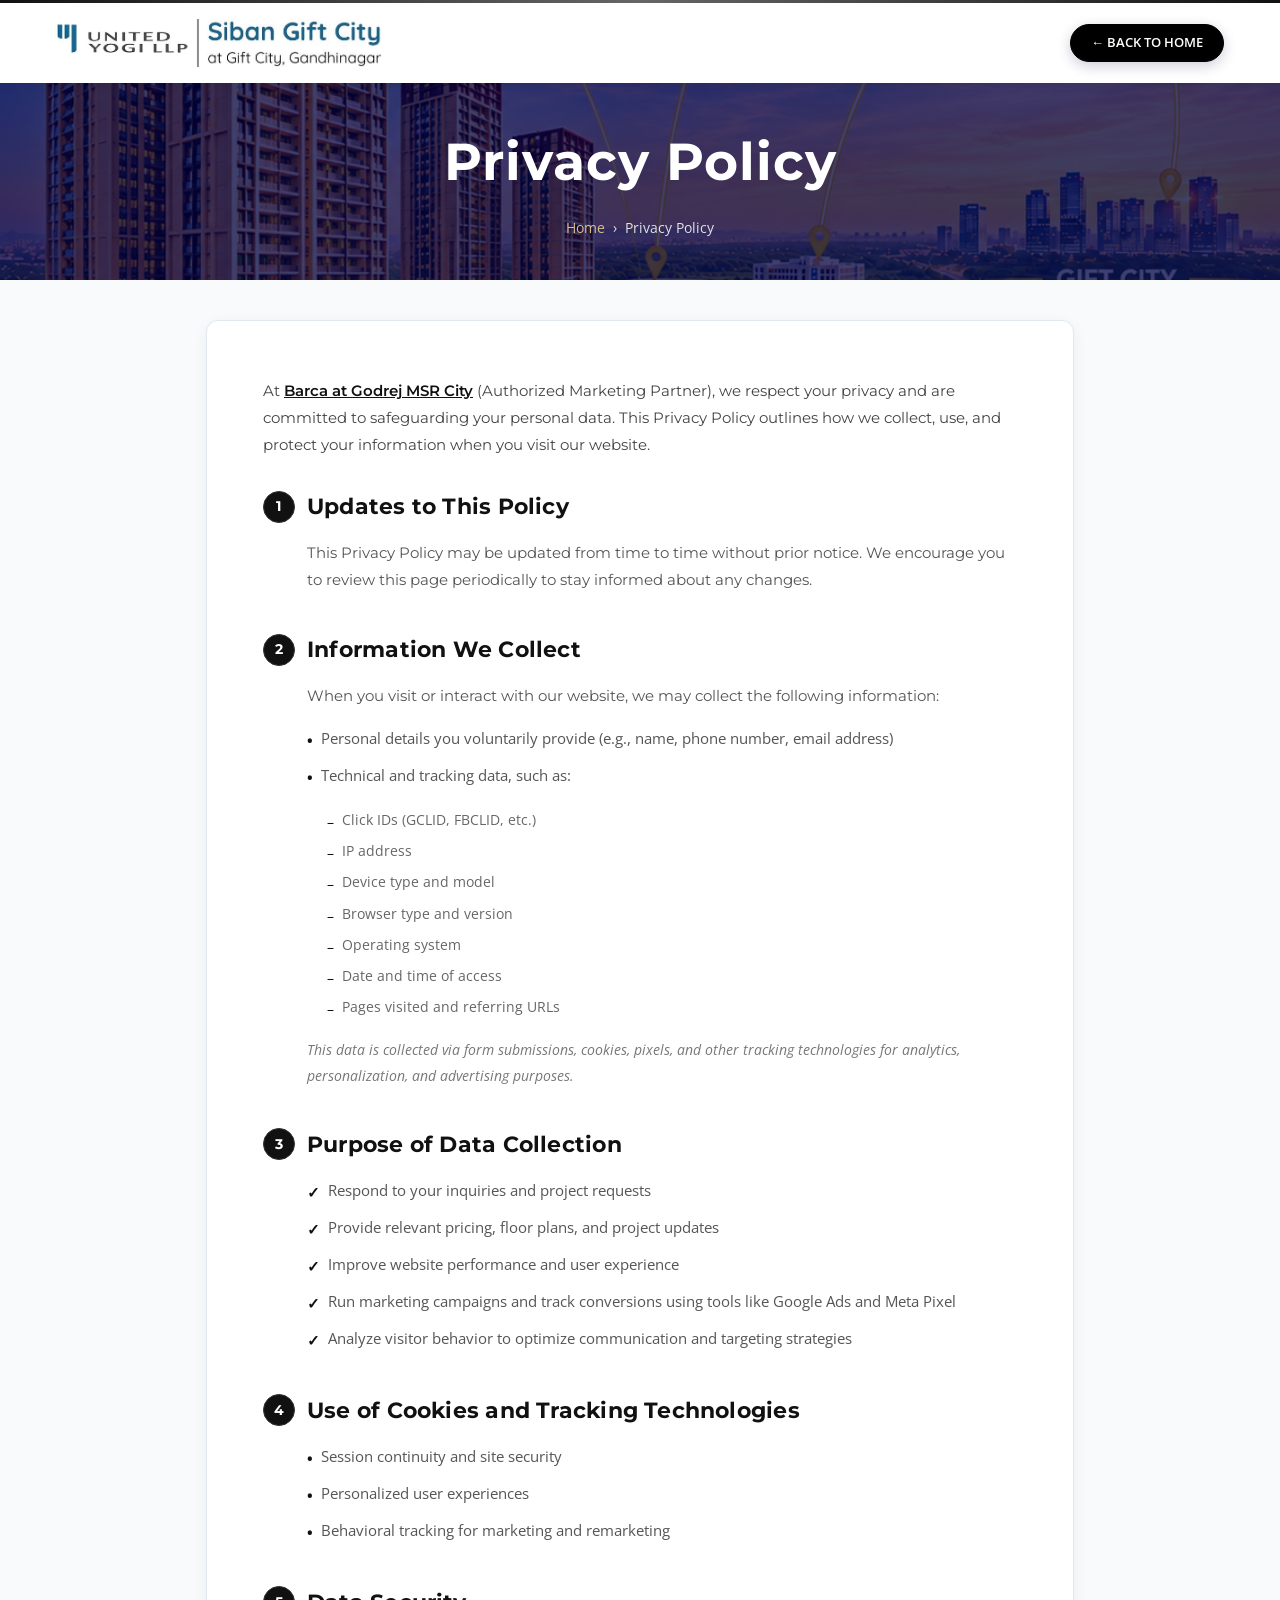
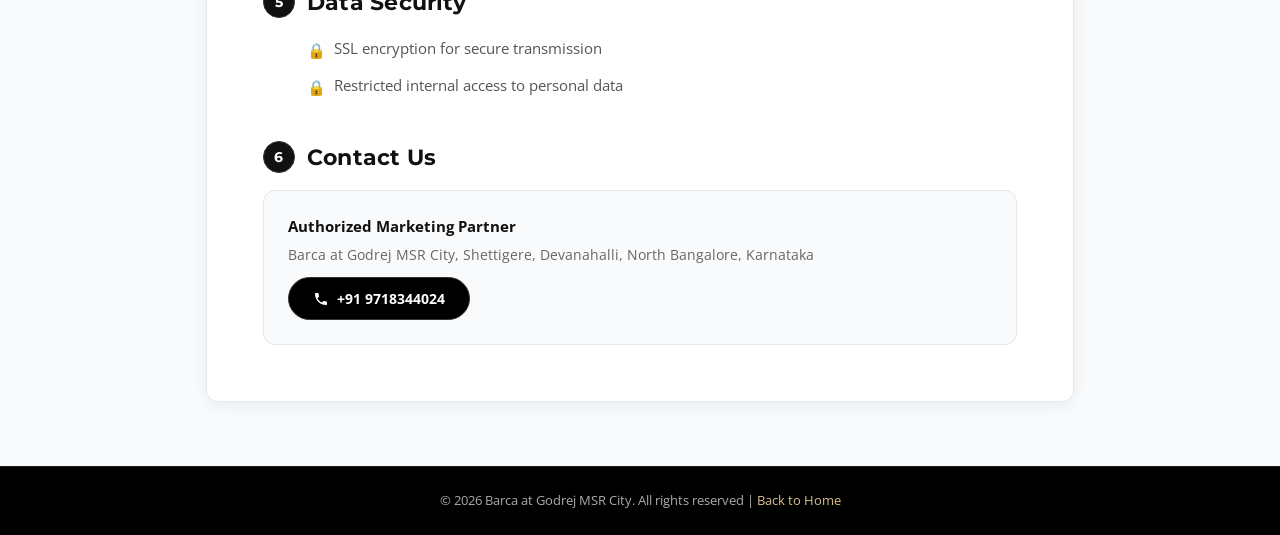
==== commit 29228854: "Update privacy policy and sitemap references for new domain; remove old sitemap.html and add new ima" ====
--- a/privacy-policy.html
+++ b/privacy-policy.html
@@ -4,7 +4,7 @@
     <meta charset="UTF-8">
     <meta name="viewport" content="width=device-width, initial-scale=1.0">
     <title>Privacy Policy | Barca at Godrej MSR City North Bangalore</title>
-    <link rel="canonical" href="https://barcaatgodrejmsrcity.co.in/privacy-policy.html" />
+    <link rel="canonical" href="https://sibangiftcitygandhinagar.co.in/privacy-policy.html" />
     <link rel="icon" type="image/svg+xml" href="favicon/h-favicon.svg">
     <link rel="preconnect" href="https://fonts.googleapis.com">
     <link rel="preconnect" href="https://fonts.gstatic.com" crossorigin>
@@ -176,4 +176,4 @@
   </footer>
 
 </body>
-</html>+</html>
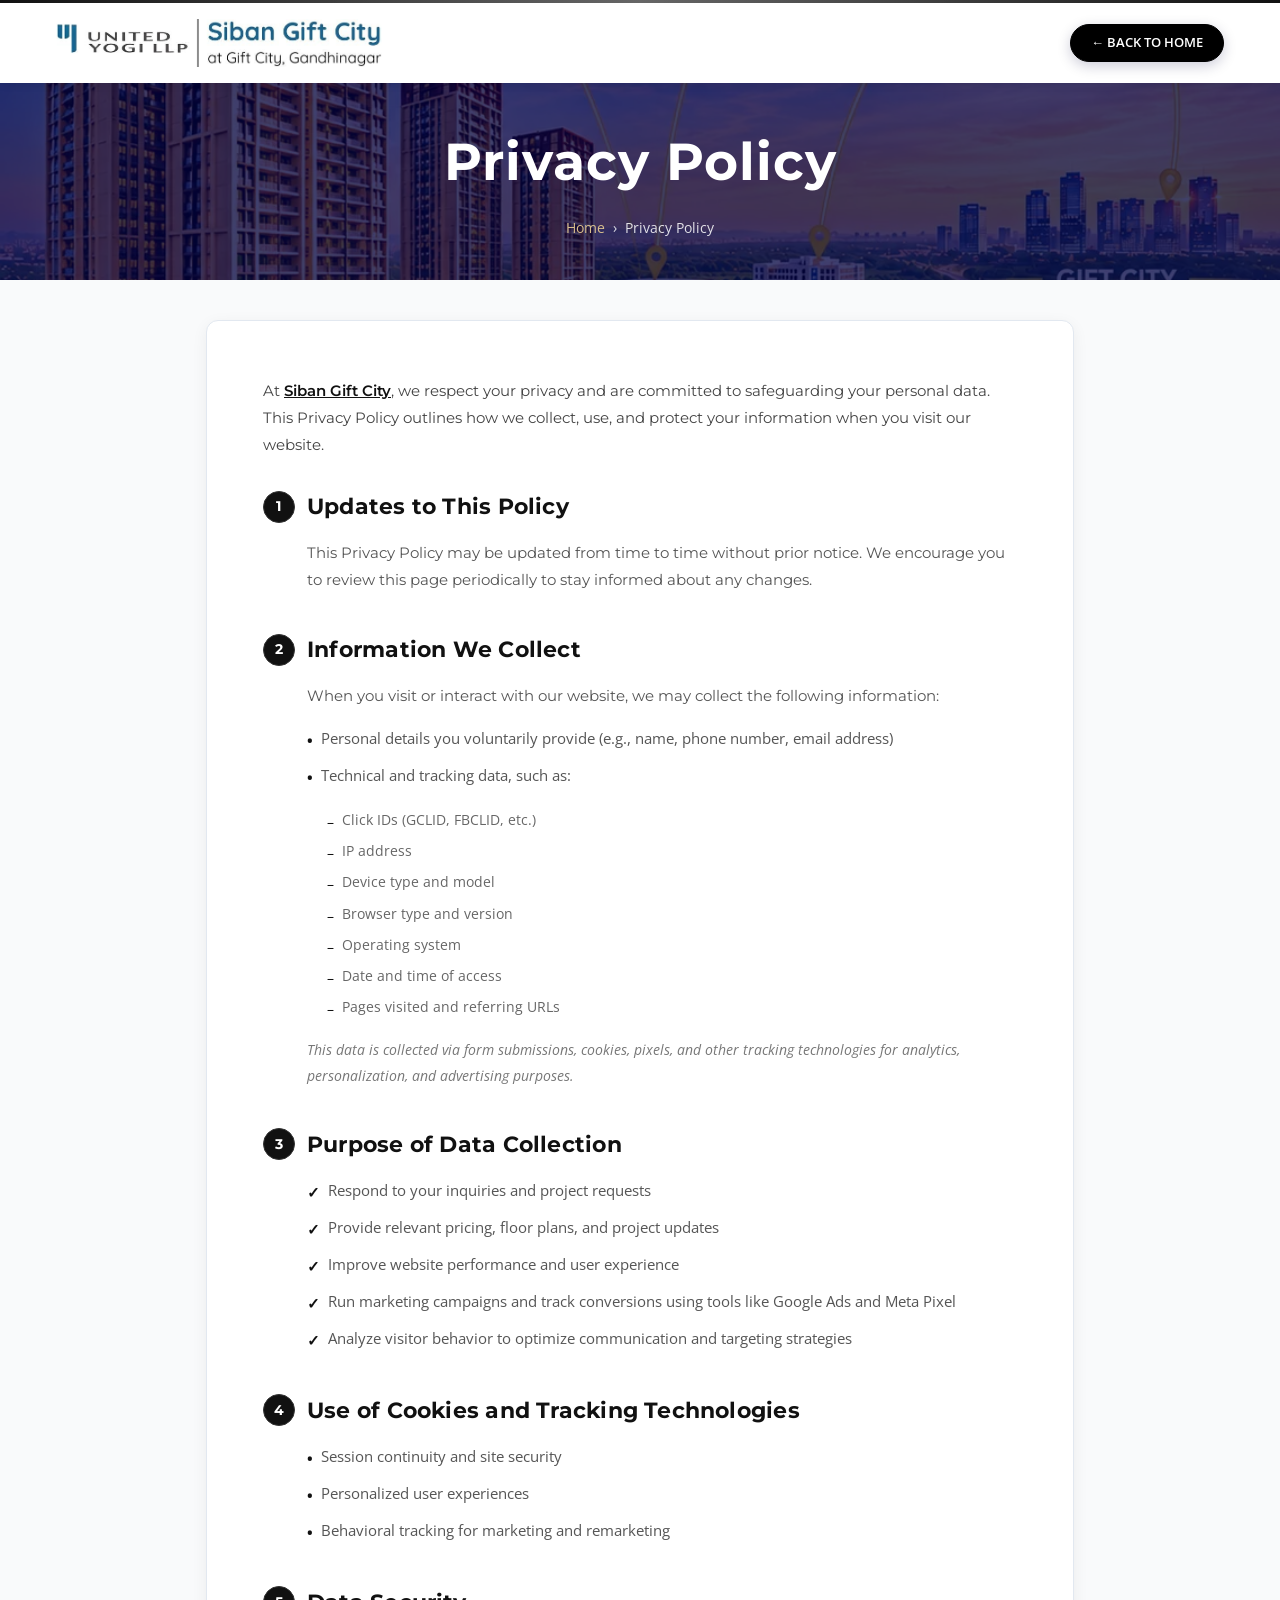
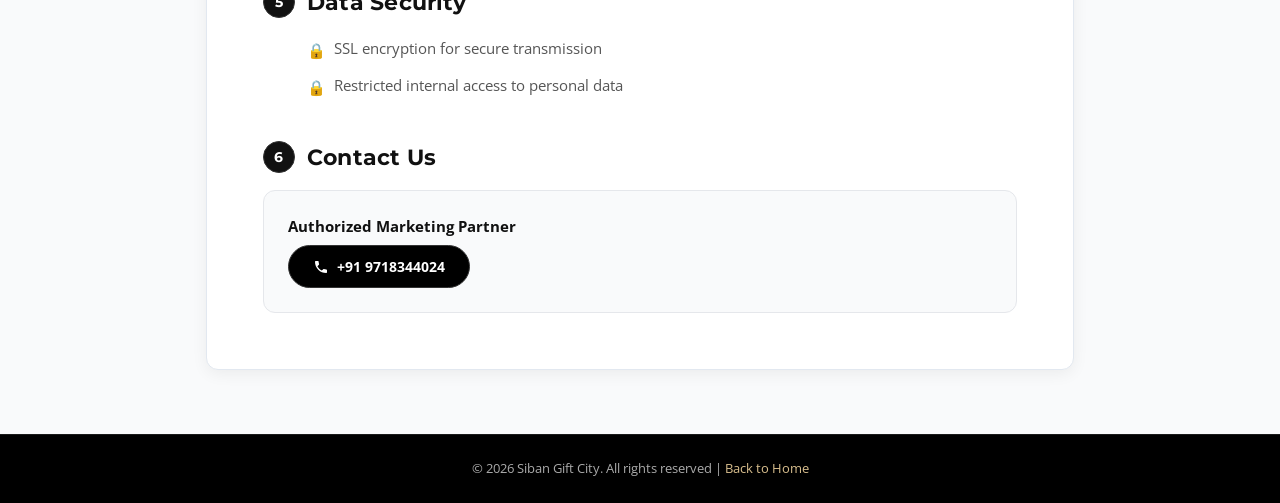
==== commit 5705383f: "Refactor project details and update branding; change city references to Gandhinagar and update priva" ====
--- a/privacy-policy.html
+++ b/privacy-policy.html
@@ -3,7 +3,8 @@
 <head>
     <meta charset="UTF-8">
     <meta name="viewport" content="width=device-width, initial-scale=1.0">
-    <title>Privacy Policy | Barca at Godrej MSR City North Bangalore</title>
+    <title>Privacy Policy | Siban Gift City, Gandhinagar</title>
+    <meta name="description" content="Privacy Policy for Siban Gift City by United Yogi LLP, Gift City, Gandhinagar." />
     <link rel="canonical" href="https://sibangiftcitygandhinagar.co.in/privacy-policy.html" />
     <link rel="icon" type="image/svg+xml" href="favicon/h-favicon.svg">
     <link rel="preconnect" href="https://fonts.googleapis.com">
@@ -47,7 +48,7 @@
     <div style="height: 3px; width: 100%; background: linear-gradient(90deg, #111111, #666666, #111111);"></div>
     <div style="max-width: 1200px; margin: 0 auto; padding: 0 16px; display: flex; align-items: center; justify-content: space-between; height: 80px;">
       <a href="index.html" style="display: flex; align-items: center;">
-        <img src="images/logo/logo.png" alt="Barca at Godrej MSR City Logo" style="height: clamp(38px, 4.5vw, 48px); width: auto; object-fit: contain;">
+        <img src="images/logo/logo.png" alt="Siban Gift City Logo" style="height: clamp(38px, 4.5vw, 48px); width: auto; object-fit: contain;">
       </a>
       <a href="index.html" class="btn-primary-pp">← BACK TO HOME</a>
     </div>
@@ -74,7 +75,7 @@
 
         <!-- Intro -->
         <p style="margin-bottom: 32px; font-size: 15px; line-height: 1.8; color: #444; font-family: var(--font-jost);">
-          At <a href="index.html" style="color: #111111; font-weight: 600; text-decoration: underline;">Barca at Godrej MSR City</a> (Authorized Marketing Partner), we respect your privacy and are committed to safeguarding your personal data. This Privacy Policy outlines how we collect, use, and protect your information when you visit our website.
+          At <a href="index.html" style="color: #111111; font-weight: 600; text-decoration: underline;">Siban Gift City</a>, we respect your privacy and are committed to safeguarding your personal data. This Privacy Policy outlines how we collect, use, and protect your information when you visit our website.
         </p>
 
         <!-- Section 1 -->
@@ -155,7 +156,6 @@
           </h2>
           <div style="border-radius: 12px; padding: 24px; background: #f9fafb; border: 1px solid #e5e7eb;">
             <p style="margin-bottom: 8px; font-size: 15px; font-weight: 700; color: #111111;">Authorized Marketing Partner</p>
-            <p style="font-size: 13.5px; color: #666; margin-bottom: 12px;">Barca at Godrej MSR City, Shettigere, Devanahalli, North Bangalore, Karnataka</p>
             <a href="tel:+919718344024" style="display: inline-flex; align-items: center; gap: 8px; padding: 10px 24px; border-radius: 50px; font-size: 14px; font-weight: 700; background: #000000; color: #fff; text-decoration: none; transition: all 0.3s; border: 1px solid #333333;">
               <svg style="width: 16px; height: 16px;" fill="currentColor" viewBox="0 0 24 24"><path d="M6.6 10.8c1.4 2.8 3.8 5.1 6.6 6.6l2.2-2.2c.3-.3.7-.4 1-.2 1.1.4 2.3.6 3.6.6.6 0 1 .4 1 1V20c0 .6-.4 1-1 1-9.4 0-17-7.6-17-17 0-.6.4-1 1-1h3.5c.6 0 1 .4 1 1 0 1.3.2 2.5.6 3.6.1.3 0 .7-.2 1L6.6 10.8z"/></svg>
               +91 9718344024
@@ -170,7 +170,7 @@
   <!-- Mini Footer -->
   <footer style="background: #000000; color: #fff; padding: 24px; text-align: center; border-top: 1px solid rgba(255,255,255,0.1);">
     <p style="font-size: 13px; color: #aaa; margin: 0;">
-      &copy; 2026 Barca at Godrej MSR City. All rights reserved |
+      &copy; 2026 Siban Gift City. All rights reserved |
       <a href="index.html" style="color: #d8be8d; text-decoration: none;">Back to Home</a>
     </p>
   </footer>
